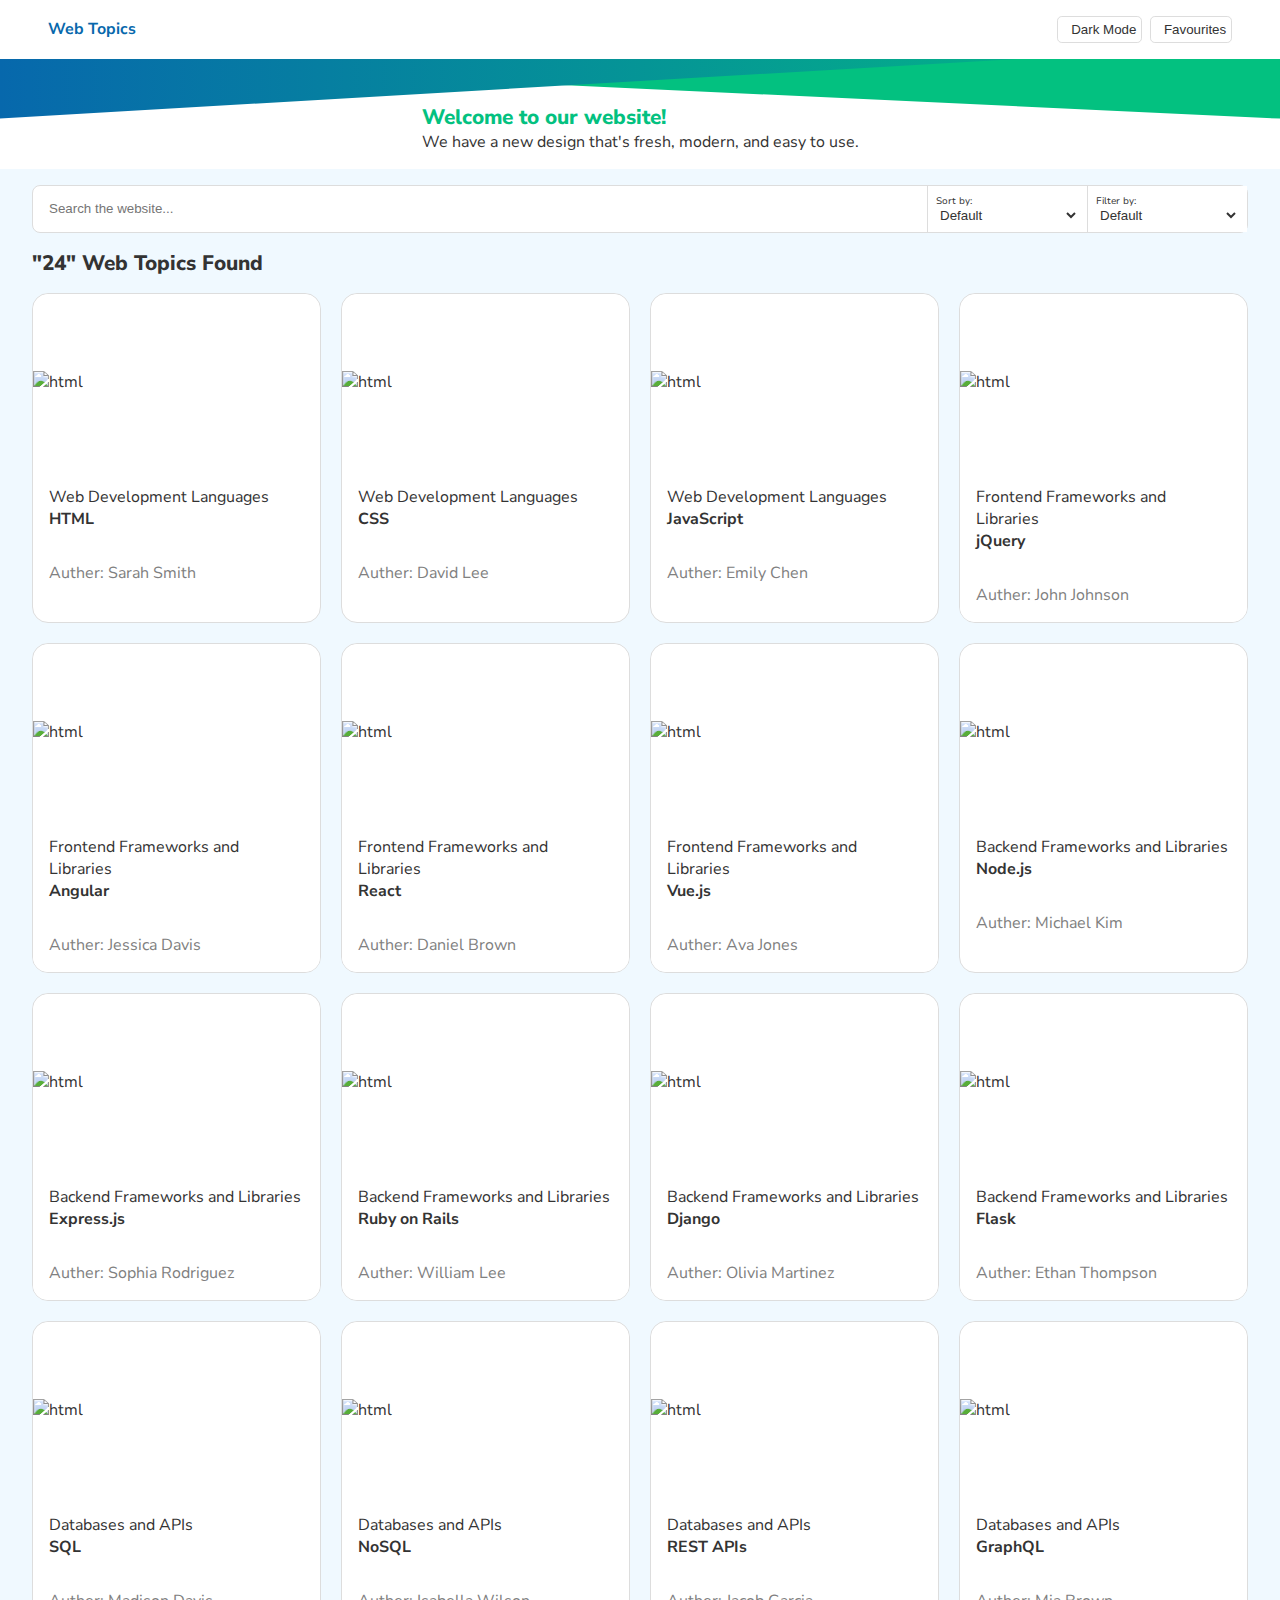
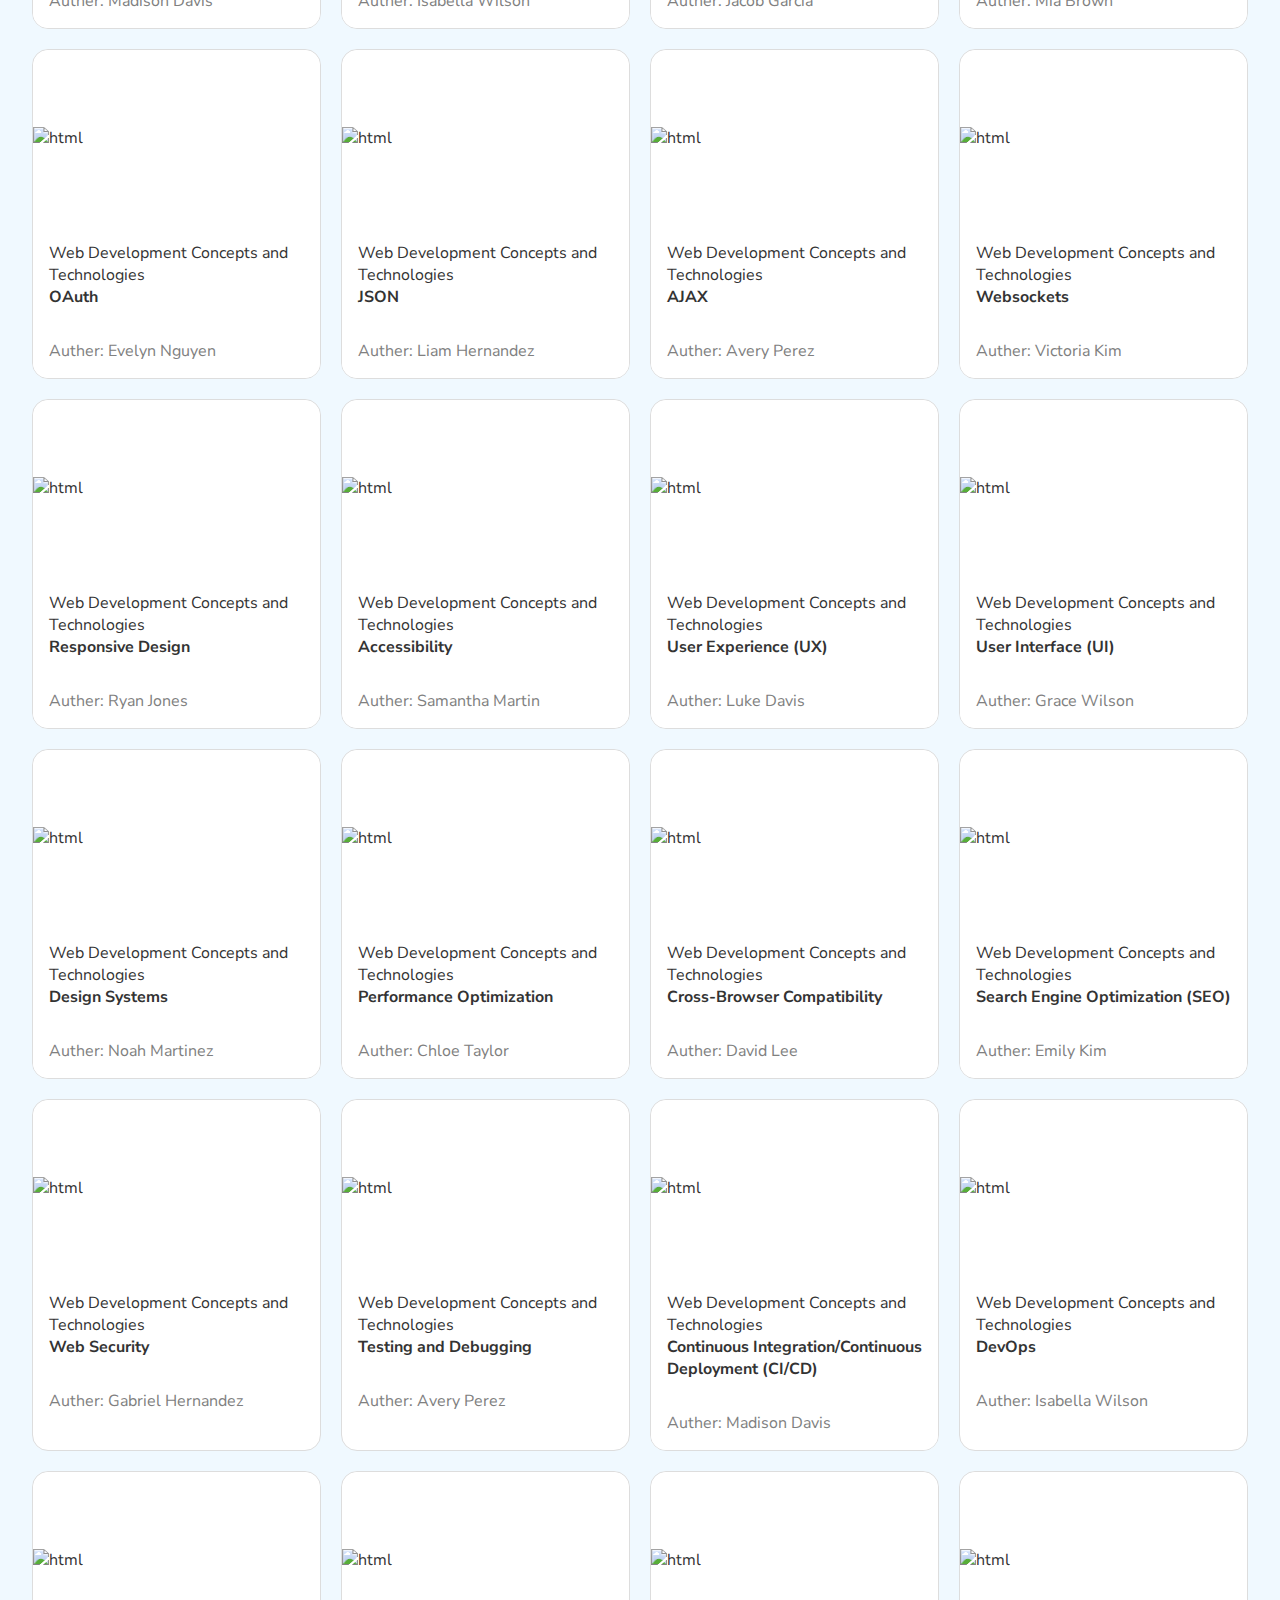
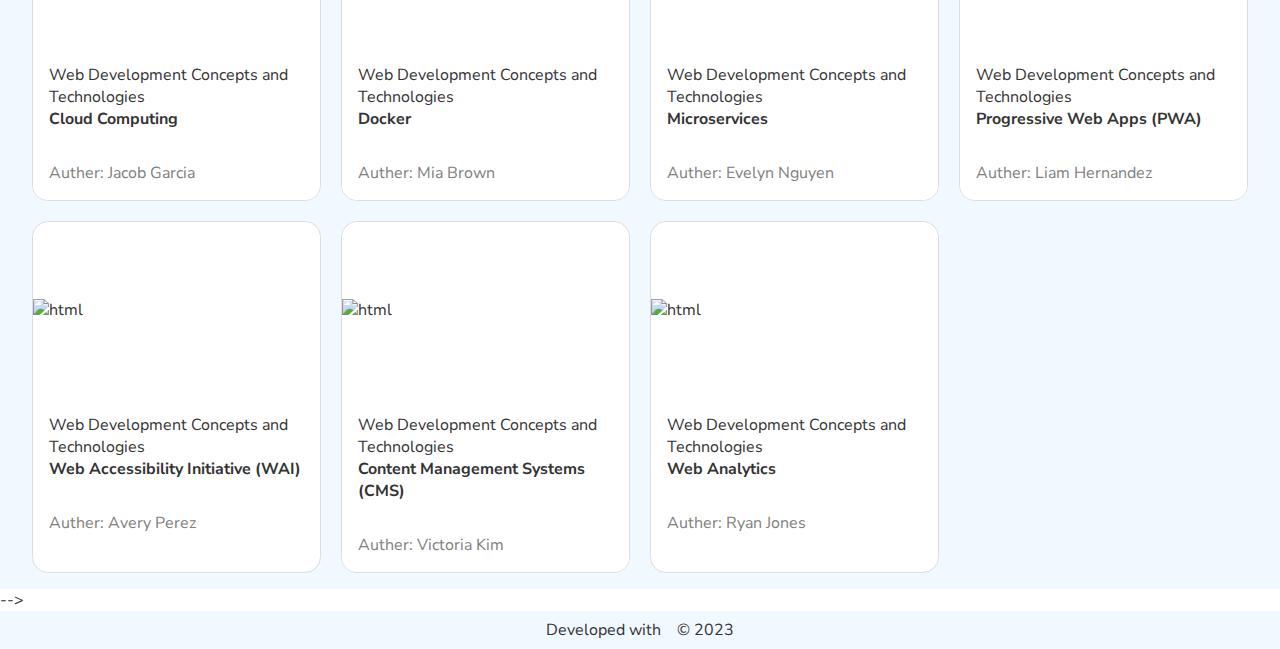
==== index.html @ 39d7372f "css changes" ====
<!DOCTYPE html>
<html lang="en">
  <head>
    <meta charset="UTF-8" />
    <meta name="viewport" content="width=device-width, initial-scale=1.0" />
    <link rel="preconnect" href="https://fonts.googleapis.com" />
    <link rel="preconnect" href="https://fonts.gstatic.com" crossorigin />
    <link
      href="https://fonts.googleapis.com/css2?family=Nunito+Sans:ital,opsz,wght@0,6..12,200..1000;1,6..12,200..1000&display=swap"
      rel="stylesheet"
    />
    <link rel="stylesheet" href="./styling//variables.css" />
    <link rel="stylesheet" href="./styling//fonts-h-p.css" />
    <link rel="stylesheet" href="./styling//general.css" />
    <link rel="stylesheet" href="./styling//header-nav.css" />
    <link rel="stylesheet" href="./styling/header-trianglesAndWelcome.css" />
    <link rel="stylesheet" href="/styling///homePage.css" />
    <link rel="stylesheet" href="./styling//footer.css" />
    <link rel="stylesheet" href="./styling//@media-screens.css" />
    <script src="https://unpkg.com/ionicons@5.5.2/dist/ionicons/ionicons.js"></script>
  </head>

  <body class="light-mode container">
    <div class="header-body-section">
      <header class="header">
        <div class="flex nav">
          <h3 class="nav-h3">Web Topics</h3>

          <div class="flex gab">
            <button class="mode-btn gab" id="colorThemeBtn">
              <ion-icon id="mode-icon-btn" name="moon"></ion-icon>
              <span id="mode_btn_text" class="btn">Dark Mode</span>
            </button>

            <button class="favourites-btn gab" id="favourites-click-btn">
              <ion-icon id="heart-icon-btn" name="heart"></ion-icon>
              <span class="btn">Favourites</span>
            </button>
          </div>
        </div>
        <!-- ---------------------------------------------- -->
        <div class="two-triangles-box">
          <div class="triangle2"></div>
          <div class="triangle1"></div>
        </div>

        <div class="welcome-box">
          <div>
            <h2>Welcome to our website!</h2>
            <p>We have a new design that's fresh, modern, and easy to use.</p>
          </div>
        </div>
        <!-- ---------------------------------------------------- -->
      </header>

       <main>
        <div class="flex search-sort-filter-box">
          <div class="flex gab search-box">
            <ion-icon name="search-outline"></ion-icon>
            <input
              class="search"
              name="search"
              type="text"
              placeholder="Search the website..."
            />
          </div>

          <div class="flex selectors-box">
            <div class="select">
              <label class="label" for="sort">Sort by:</label>
              <select name="sort" id="sort">
                <option value="default">Default</option>
                <option value="option2">Option 2</option>
                <option value="option3">Option 3</option>
                <option value="option4">Option 4</option>
              </select>
            </div>

            <div class="select">
              <label class="label" for="filter">Filter by:</label>
              <select name="filter" id="filter">
                <option value="default">Default</option>
                <option value="option2">Option 2</option>
                <option value="option3">Option 3</option>
                <option value="option4">Option 4</option>
              </select>
            </div>
          </div>
        </div>

        <h2 class="nums-topic-found-h2">"24" Web Topics Found</h2>
       
        <div class="topics-container">
          <div class="topic">
            <div class="topic-img">
              <img src="./assets/html.png" alt="html" />
            </div>
            <div class="information-for-topic">
              <p>Web Development Languages</p>
              <h3>HTML</h3>
              <ul>
                <li><ion-icon class="star-filled" name="star"></ion-icon></li>
                <li><ion-icon class="star-filled" name="star"></ion-icon></li>
                <li><ion-icon class="star-filled" name="star"></ion-icon></li>
                <li><ion-icon class="star-filled" name="star"></ion-icon></li>
                <li>
                  <ion-icon class="star-outline" name="star-outline"></ion-icon>
                </li>
              </ul>
              <p class="auther-p">Auther: Sarah Smith</p>
            </div>
          </div>
          <div class="topic">
            <div class="topic-img">
              <img src="./assets/css.webp" alt="html" />
            </div>
            <div class="information-for-topic">
              <p>Web Development Languages</p>
              <h3>CSS</h3>
              <ul>
                <li><ion-icon class="star-filled" name="star"></ion-icon></li>
                <li><ion-icon class="star-filled" name="star"></ion-icon></li>
                <li><ion-icon class="star-filled" name="star"></ion-icon></li>
                <li>
                  <ion-icon class="star-filled" name="star-half"></ion-icon>
                </li>
                <li>
                  <ion-icon class="star-outline" name="star-outline"></ion-icon>
                </li>
              </ul>
              <p class="auther-p">Auther: David Lee</p>
            </div>
          </div>
          <div class="topic">
            <div class="topic-img">
              <img src="./assets/javascript.jpg" alt="html" />
            </div>
            <div class="information-for-topic">
              <p>Web Development Languages</p>
              <h3>JavaScript</h3>
              <ul>
                <li><ion-icon class="star-filled" name="star"></ion-icon></li>
                <li><ion-icon class="star-filled" name="star"></ion-icon></li>
                <li><ion-icon class="star-filled" name="star"></ion-icon></li>
                <li><ion-icon class="star-filled" name="star"></ion-icon></li>
                <li>
                  <ion-icon class="star-outline" name="star-outline"></ion-icon>
                </li>
              </ul>
              <p class="auther-p">Auther: Emily Chen</p>
            </div>
          </div>
          <div class="topic">
            <div class="topic-img">
              <img src="./assets/jquery.png" alt="html" />
            </div>
            <div class="information-for-topic">
              <p>Frontend Frameworks and Libraries</p>
              <h3>jQuery</h3>
              <ul>
                <li><ion-icon class="star-filled" name="star"></ion-icon></li>
                <li><ion-icon class="star-filled" name="star"></ion-icon></li>
                <li><ion-icon class="star-filled" name="star"></ion-icon></li>
                <li><ion-icon class="star-filled" name="star"></ion-icon></li>
                <li>
                  <ion-icon class="star-outline" name="star-outline"></ion-icon>
                </li>
              </ul>
              <p class="auther-p">Auther: John Johnson</p>
            </div>
          </div>
          <div class="topic">
            <div class="topic-img">
              <img src="./assets/angular.png" alt="html" />
            </div>
            <div class="information-for-topic">
              <p>Frontend Frameworks and Libraries</p>
              <h3>Angular</h3>
              <ul>
                <li><ion-icon class="star-filled" name="star"></ion-icon></li>
                <li><ion-icon class="star-filled" name="star"></ion-icon></li>
                <li><ion-icon class="star-filled" name="star"></ion-icon></li>
                <li>
                  <ion-icon class="star-filled" name="star-half"></ion-icon>
                </li>
                <li>
                  <ion-icon class="star-outline" name="star-outline"></ion-icon>
                </li>
              </ul>
              <p class="auther-p">Auther: Jessica Davis</p>
            </div>
          </div>
          <div class="topic">
            <div class="topic-img">
              <img src="./assets/react.webp" alt="html" />
            </div>
            <div class="information-for-topic">
              <p>Frontend Frameworks and Libraries</p>
              <h3>React</h3>
              <ul>
                <li><ion-icon class="star-filled" name="star"></ion-icon></li>
                <li><ion-icon class="star-filled" name="star"></ion-icon></li>
                <li><ion-icon class="star-filled" name="star"></ion-icon></li>
                <li><ion-icon class="star-filled" name="star"></ion-icon></li>
                <li>
                  <ion-icon class="star-outline" name="star-outline"></ion-icon>
                </li>
              </ul>
              <p class="auther-p">Auther: Daniel Brown</p>
            </div>
          </div>
          <div class="topic">
            <div class="topic-img">
              <img src="./assets/vuejs.jpeg" alt="html" />
            </div>
            <div class="information-for-topic">
              <p>Frontend Frameworks and Libraries</p>
              <h3>Vue.js</h3>
              <ul>
                <li><ion-icon class="star-filled" name="star"></ion-icon></li>
                <li><ion-icon class="star-filled" name="star"></ion-icon></li>
                <li><ion-icon class="star-filled" name="star"></ion-icon></li>
                <li>
                  <ion-icon class="star-filled" name="star-half"></ion-icon>
                </li>
                <li>
                  <ion-icon class="star-outline" name="star-outline"></ion-icon>
                </li>
              </ul>
              <p class="auther-p">Auther: Ava Jones</p>
            </div>
          </div>
          <div class="topic">
            <div class="topic-img">
              <img src="./assets/nodejs.webp" alt="html" />
            </div>
            <div class="information-for-topic">
              <p>Backend Frameworks and Libraries</p>
              <h3>Node.js</h3>
              <ul>
                <li><ion-icon class="star-filled" name="star"></ion-icon></li>
                <li><ion-icon class="star-filled" name="star"></ion-icon></li>
                <li><ion-icon class="star-filled" name="star"></ion-icon></li>
                <li><ion-icon class="star-filled" name="star"></ion-icon></li>
                <li>
                  <ion-icon class="star-outline" name="star-outline"></ion-icon>
                </li>
              </ul>
              <p class="auther-p">Auther: Michael Kim</p>
            </div>
          </div>
          <div class="topic">
            <div class="topic-img">
              <img src="./assets/expressjs.webp" alt="html" />
            </div>
            <div class="information-for-topic">
              <p>Backend Frameworks and Libraries</p>
              <h3>Express.js</h3>
              <ul>
                <li><ion-icon class="star-filled" name="star"></ion-icon></li>
                <li><ion-icon class="star-filled" name="star"></ion-icon></li>
                <li><ion-icon class="star-filled" name="star"></ion-icon></li>
                <li><ion-icon class="star-filled" name="star"></ion-icon></li>
                <li>
                  <ion-icon class="star-outline" name="star-outline"></ion-icon>
                </li>
              </ul>
              <p class="auther-p">Auther: Sophia Rodriguez</p>
            </div>
          </div>
          <div class="topic">
            <div class="topic-img">
              <img src="./assets/ruby.jpeg" alt="html" />
            </div>
            <div class="information-for-topic">
              <p>Backend Frameworks and Libraries</p>
              <h3>Ruby on Rails</h3>
              <ul>
                <li><ion-icon class="star-filled" name="star"></ion-icon></li>
                <li><ion-icon class="star-filled" name="star"></ion-icon></li>
                <li><ion-icon class="star-filled" name="star"></ion-icon></li>
                <li><ion-icon name="star-outline"></ion-icon></li>
                <li>
                  <ion-icon class="star-outline" name="star-outline"></ion-icon>
                </li>
              </ul>
              <p class="auther-p">Auther: William Lee</p>
            </div>
          </div>
          <div class="topic">
            <div class="topic-img">
              <img src="./assets/django.jpeg" alt="html" />
            </div>
            <div class="information-for-topic">
              <p>Backend Frameworks and Libraries</p>
              <h3>Django</h3>
              <ul>
                <li><ion-icon class="star-filled" name="star"></ion-icon></li>
                <li><ion-icon class="star-filled" name="star"></ion-icon></li>
                <li><ion-icon class="star-filled" name="star"></ion-icon></li>
                <li><ion-icon class="star-filled" name="star"></ion-icon></li>
                <li>
                  <ion-icon class="star-outline" name="star-outline"></ion-icon>
                </li>
              </ul>
              <p class="auther-p">Auther: Olivia Martinez</p>
            </div>
          </div>
          <div class="topic">
            <div class="topic-img">
              <img src="./assets/flask.webp" alt="html" />
            </div>
            <div class="information-for-topic">
              <p>Backend Frameworks and Libraries</p>
              <h3>Flask</h3>
              <ul>
                <li><ion-icon class="star-filled" name="star"></ion-icon></li>
                <li><ion-icon class="star-filled" name="star"></ion-icon></li>
                <li><ion-icon class="star-filled" name="star"></ion-icon></li>
                <li>
                  <ion-icon class="star-outline" name="star-outline"></ion-icon>
                </li>
                <li>
                  <ion-icon class="star-outline" name="star-outline"></ion-icon>
                </li>
              </ul>
              <p class="auther-p">Auther: Ethan Thompson</p>
            </div>
          </div>
          <div class="topic">
            <div class="topic-img">
              <img src="./assets/sql.png" alt="html" />
            </div>
            <div class="information-for-topic">
              <p>Databases and APIs</p>
              <h3>SQL</h3>
              <ul>
                <li><ion-icon class="star-filled" name="star"></ion-icon></li>
                <li><ion-icon class="star-filled" name="star"></ion-icon></li>
                <li><ion-icon class="star-filled" name="star"></ion-icon></li>
                <li><ion-icon class="star-filled" name="star"></ion-icon></li>
                <li>
                  <ion-icon class="star-outline" name="star-outline"></ion-icon>
                </li>
              </ul>
              <p class="auther-p">Auther: Madison Davis</p>
            </div>
          </div>
          <div class="topic">
            <div class="topic-img">
              <img src="./assets/nosql.png" alt="html" />
            </div>
            <div class="information-for-topic">
              <p>Databases and APIs</p>
              <h3>NoSQL</h3>
              <ul>
                <li><ion-icon class="star-filled" name="star"></ion-icon></li>
                <li><ion-icon class="star-filled" name="star"></ion-icon></li>
                <li><ion-icon class="star-filled" name="star"></ion-icon></li>
                <li><ion-icon class="star-filled" name="star"></ion-icon></li>
                <li>
                  <ion-icon class="star-filled" name="star-half"></ion-icon>
                </li>
              </ul>
              <p class="auther-p">Auther: Isabella Wilson</p>
            </div>
          </div>
          <div class="topic">
            <div class="topic-img">
              <img src="./assets/restapi.jpeg" alt="html" />
            </div>
            <div class="information-for-topic">
              <p>Databases and APIs</p>
              <h3>REST APIs</h3>
              <ul>
                <li><ion-icon class="star-filled" name="star"></ion-icon></li>
                <li><ion-icon class="star-filled" name="star"></ion-icon></li>
                <li><ion-icon class="star-filled" name="star"></ion-icon></li>
                <li><ion-icon class="star-filled" name="star"></ion-icon></li>
                <li>
                  <ion-icon class="star-outline" name="star-outline"></ion-icon>
                </li>
              </ul>
              <p class="auther-p">Auther: Jacob Garcia</p>
            </div>
          </div>
          <div class="topic">
            <div class="topic-img">
              <img src="./assets/graphql.png" alt="html" />
            </div>
            <div class="information-for-topic">
              <p>Databases and APIs</p>
              <h3>GraphQL</h3>
              <ul>
                <li><ion-icon class="star-filled" name="star"></ion-icon></li>
                <li><ion-icon class="star-filled" name="star"></ion-icon></li>
                <li><ion-icon class="star-filled" name="star"></ion-icon></li>
                <li><ion-icon class="star-filled" name="star"></ion-icon></li>
                <li>
                  <ion-icon class="star-outline" name="star-outline"></ion-icon>
                </li>
              </ul>
              <p class="auther-p">Auther: Mia Brown</p>
            </div>
          </div>
          <div class="topic">
            <div class="topic-img">
              <img src="./assets/oauth.png" alt="html" />
            </div>
            <div class="information-for-topic">
              <p>Web Development Concepts and Technologies</p>
              <h3>OAuth</h3>
              <ul>
                <li><ion-icon class="star-filled" name="star"></ion-icon></li>
                <li><ion-icon class="star-filled" name="star"></ion-icon></li>
                <li><ion-icon class="star-filled" name="star"></ion-icon></li>
                <li>
                  <ion-icon class="star-filled" name="star-half"></ion-icon>
                </li>
                <li>
                  <ion-icon class="star-outline" name="star-outline"></ion-icon>
                </li>
              </ul>
              <p class="auther-p">Auther: Evelyn Nguyen</p>
            </div>
          </div>
          <div class="topic">
            <div class="topic-img">
              <img src="./assets/json.png" alt="html" />
            </div>
            <div class="information-for-topic">
              <p>Web Development Concepts and Technologies</p>
              <h3>JSON</h3>
              <ul>
                <li><ion-icon class="star-filled" name="star"></ion-icon></li>
                <li><ion-icon class="star-filled" name="star"></ion-icon></li>
                <li><ion-icon class="star-filled" name="star"></ion-icon></li>
                <li>
                  <ion-icon class="star-filled" name="star-half"></ion-icon>
                </li>
                <li>
                  <ion-icon class="star-outline" name="star-outline"></ion-icon>
                </li>
              </ul>
              <p class="auther-p">Auther: Liam Hernandez</p>
            </div>
          </div>
          <div class="topic">
            <div class="topic-img">
              <img src="./assets/ajax.gif" alt="html" />
            </div>
            <div class="information-for-topic">
              <p>Web Development Concepts and Technologies</p>
              <h3>AJAX</h3>
              <ul>
                <li><ion-icon class="star-filled" name="star"></ion-icon></li>
                <li><ion-icon class="star-filled" name="star"></ion-icon></li>
                <li><ion-icon class="star-filled" name="star"></ion-icon></li>
                <li>
                  <ion-icon class="star-outline" name="star-outline"></ion-icon>
                </li>
                <li>
                  <ion-icon class="star-outline" name="star-outline"></ion-icon>
                </li>
              </ul>
              <p class="auther-p">Auther: Avery Perez</p>
            </div>
          </div>
          <div class="topic">
            <div class="topic-img">
              <img src="./assets/websockets.png" alt="html" />
            </div>
            <div class="information-for-topic">
              <p>Web Development Concepts and Technologies</p>
              <h3>Websockets</h3>
              <ul>
                <li><ion-icon class="star-filled" name="star"></ion-icon></li>
                <li><ion-icon class="star-filled" name="star"></ion-icon></li>
                <li><ion-icon class="star-filled" name="star"></ion-icon></li>
                <li><ion-icon class="star-filled" name="star"></ion-icon></li>
                <li>
                  <ion-icon class="star-outline" name="star-outline"></ion-icon>
                </li>
              </ul>
              <p class="auther-p">Auther: Victoria Kim</p>
            </div>
          </div>
          <div class="topic">
            <div class="topic-img">
              <img src="./assets/responsive.gif" alt="html" />
            </div>
            <div class="information-for-topic">
              <p>Web Development Concepts and Technologies</p>
              <h3>Responsive Design</h3>
              <ul>
                <li><ion-icon class="star-filled" name="star"></ion-icon></li>
                <li><ion-icon class="star-filled" name="star"></ion-icon></li>
                <li><ion-icon class="star-filled" name="star"></ion-icon></li>
                <li><ion-icon class="star-filled" name="star"></ion-icon></li>
                <li>
                  <ion-icon class="star-outline" name="star-outline"></ion-icon>
                </li>
              </ul>
              <p class="auther-p">Auther: Ryan Jones</p>
            </div>
          </div>
          <div class="topic">
            <div class="topic-img">
              <img src="./assets/accessibility.png" alt="html" />
            </div>
            <div class="information-for-topic">
              <p>Web Development Concepts and Technologies</p>
              <h3>Accessibility</h3>
              <ul>
                <li><ion-icon class="star-filled" name="star"></ion-icon></li>
                <li><ion-icon class="star-filled" name="star"></ion-icon></li>
                <li><ion-icon class="star-filled" name="star"></ion-icon></li>
                <li><ion-icon class="star-filled" name="star"></ion-icon></li>
                <li>
                  <ion-icon class="star-outline" name="star-outline"></ion-icon>
                </li>
              </ul>
              <p class="auther-p">Auther: Samantha Martin</p>
            </div>
          </div>
          <div class="topic">
            <div class="topic-img">
              <img src="./assets/ux.jpeg" alt="html" />
            </div>
            <div class="information-for-topic">
              <p>Web Development Concepts and Technologies</p>
              <h3>User Experience (UX)</h3>
              <ul>
                <li><ion-icon class="star-filled" name="star"></ion-icon></li>
                <li><ion-icon class="star-filled" name="star"></ion-icon></li>
                <li><ion-icon class="star-filled" name="star"></ion-icon></li>
                <li><ion-icon class="star-filled" name="star"></ion-icon></li>
                <li>
                  <ion-icon class="star-outline" name="star-outline"></ion-icon>
                </li>
              </ul>
              <p class="auther-p">Auther: Luke Davis</p>
            </div>
          </div>
          <div class="topic">
            <div class="topic-img">
              <img src="./assets/ui.png" alt="html" />
            </div>
            <div class="information-for-topic">
              <p>Web Development Concepts and Technologies</p>
              <h3>User Interface (UI)</h3>
              <ul>
                <li><ion-icon class="star-filled" name="star"></ion-icon></li>
                <li><ion-icon class="star-filled" name="star"></ion-icon></li>
                <li><ion-icon class="star-filled" name="star"></ion-icon></li>
                <li>
                  <ion-icon class="star-outline" name="star-outline"></ion-icon>
                </li>
                <li>
                  <ion-icon class="star-outline" name="star-outline"></ion-icon>
                </li>
              </ul>
              <p class="auther-p">Auther: Grace Wilson</p>
            </div>
          </div>
          <div class="topic">
            <div class="topic-img">
              <img src="./assets/design-systems.jpeg" alt="html" />
            </div>
            <div class="information-for-topic">
              <p>Web Development Concepts and Technologies</p>
              <h3>Design Systems</h3>
              <ul>
                <li><ion-icon class="star-filled" name="star"></ion-icon></li>
                <li><ion-icon class="star-filled" name="star"></ion-icon></li>
                <li><ion-icon class="star-filled" name="star"></ion-icon></li>
                <li><ion-icon class="star-filled" name="star"></ion-icon></li>
                <li>
                  <ion-icon class="star-outline" name="star-outline"></ion-icon>
                </li>
              </ul>
              <p class="auther-p">Auther: Noah Martinez</p>
            </div>
          </div>
          <div class="topic">
            <div class="topic-img">
              <img src="./assets/performance.png" alt="html" />
            </div>
            <div class="information-for-topic">
              <p>Web Development Concepts and Technologies</p>
              <h3>Performance Optimization</h3>
              <ul>
                <li><ion-icon class="star-filled" name="star"></ion-icon></li>
                <li><ion-icon class="star-filled" name="star"></ion-icon></li>
                <li><ion-icon class="star-filled" name="star"></ion-icon></li>
                <li>
                  <ion-icon class="star-outline" name="star-outline"></ion-icon>
                </li>
                <li>
                  <ion-icon class="star-outline" name="star-outline"></ion-icon>
                </li>
              </ul>
              <p class="auther-p">Auther: Chloe Taylor</p>
            </div>
          </div>
          <div class="topic">
            <div class="topic-img">
              <img src="./assets/cross-browser.jpeg" alt="html" />
            </div>
            <div class="information-for-topic">
              <p>Web Development Concepts and Technologies</p>
              <h3>Cross-Browser Compatibility</h3>
              <ul>
                <li><ion-icon class="star-filled" name="star"></ion-icon></li>
                <li><ion-icon class="star-filled" name="star"></ion-icon></li>
                <li><ion-icon class="star-filled" name="star"></ion-icon></li>
                <li><ion-icon class="star-filled" name="star"></ion-icon></li>
                <li>
                  <ion-icon class="star-filled" name="star-half"></ion-icon>
                </li>
              </ul>
              <p class="auther-p">Auther: David Lee</p>
            </div>
          </div>
          <div class="topic">
            <div class="topic-img">
              <img src="./assets/seo.jpeg" alt="html" />
            </div>
            <div class="information-for-topic">
              <p>Web Development Concepts and Technologies</p>
              <h3>Search Engine Optimization (SEO)</h3>
              <ul>
                <li><ion-icon class="star-filled" name="star"></ion-icon></li>
                <li><ion-icon class="star-filled" name="star"></ion-icon></li>
                <li><ion-icon class="star-filled" name="star"></ion-icon></li>
                <li><ion-icon class="star-filled" name="star"></ion-icon></li>
                <li>
                  <ion-icon class="star-outline" name="star-outline"></ion-icon>
                </li>
              </ul>
              <p class="auther-p">Auther: Emily Kim</p>
            </div>
          </div>
          <div class="topic">
            <div class="topic-img">
              <img src="./assets/web-security.jpeg" alt="html" />
            </div>
            <div class="information-for-topic">
              <p>Web Development Concepts and Technologies</p>
              <h3>Web Security</h3>
              <ul>
                <li><ion-icon class="star-filled" name="star"></ion-icon></li>
                <li><ion-icon class="star-filled" name="star"></ion-icon></li>
                <li><ion-icon class="star-filled" name="star"></ion-icon></li>
                <li><ion-icon class="star-filled" name="star"></ion-icon></li>
                <li>
                  <ion-icon class="star-outline" name="star-outline"></ion-icon>
                </li>
              </ul>
              <p class="auther-p">Auther: Gabriel Hernandez</p>
            </div>
          </div>
          <div class="topic">
            <div class="topic-img">
              <img src="./assets/testing.jpeg" alt="html" />
            </div>
            <div class="information-for-topic">
              <p>Web Development Concepts and Technologies</p>
              <h3>Testing and Debugging</h3>
              <ul>
                <li><ion-icon class="star-filled" name="star"></ion-icon></li>
                <li><ion-icon class="star-filled" name="star"></ion-icon></li>
                <li><ion-icon class="star-filled" name="star"></ion-icon></li>
                <li><ion-icon class="star-filled" name="star"></ion-icon></li>
                <li>
                  <ion-icon class="star-filled" name="star-half"></ion-icon>
                </li>
              </ul>
              <p class="auther-p">Auther: Avery Perez</p>
            </div>
          </div>
          <div class="topic">
            <div class="topic-img">
              <img src="./assets/ci-cd.jpeg" alt="html" />
            </div>
            <div class="information-for-topic">
              <p>Web Development Concepts and Technologies</p>
              <h3>Continuous Integration/Continuous Deployment (CI/CD)</h3>
              <ul>
                <li><ion-icon class="star-filled" name="star"></ion-icon></li>
                <li><ion-icon class="star-filled" name="star"></ion-icon></li>
                <li><ion-icon class="star-filled" name="star"></ion-icon></li>
                <li><ion-icon class="star-filled" name="star"></ion-icon></li>
                <li>
                  <ion-icon class="star-outline" name="star-outline"></ion-icon>
                </li>
              </ul>
              <p class="auther-p">Auther: Madison Davis</p>
            </div>
          </div>
          <div class="topic">
            <div class="topic-img">
              <img src="./assets/devops.png" alt="html" />
            </div>
            <div class="information-for-topic">
              <p>Web Development Concepts and Technologies</p>
              <h3>DevOps</h3>
              <ul>
                <li><ion-icon class="star-filled" name="star"></ion-icon></li>
                <li><ion-icon class="star-filled" name="star"></ion-icon></li>
                <li><ion-icon class="star-filled" name="star"></ion-icon></li>
                <li><ion-icon class="star-filled" name="star"></ion-icon></li>
                <li>
                  <ion-icon class="star-outline" name="star-outline"></ion-icon>
                </li>
              </ul>
              <p class="auther-p">Auther: Isabella Wilson</p>
            </div>
          </div>
          <div class="topic">
            <div class="topic-img">
              <img src="./assets/cloud.jpeg" alt="html" />
            </div>
            <div class="information-for-topic">
              <p>Web Development Concepts and Technologies</p>
              <h3>Cloud Computing</h3>
              <ul>
                <li><ion-icon class="star-filled" name="star"></ion-icon></li>
                <li><ion-icon class="star-filled" name="star"></ion-icon></li>
                <li><ion-icon class="star-filled" name="star"></ion-icon></li>
                <li><ion-icon class="star-filled" name="star"></ion-icon></li>
                <li>
                  <ion-icon class="star-outline" name="star-outline"></ion-icon>
                </li>
              </ul>
              <p class="auther-p">Auther: Jacob Garcia</p>
            </div>
          </div>
          <div class="topic">
            <div class="topic-img">
              <img src="./assets/docker.png" alt="html" />
            </div>
            <div class="information-for-topic">
              <p>Web Development Concepts and Technologies</p>

              <h3>Docker</h3>
              <ul>
                <li><ion-icon class="star-filled" name="star"></ion-icon></li>
                <li><ion-icon class="star-filled" name="star"></ion-icon></li>
                <li><ion-icon class="star-filled" name="star"></ion-icon></li>
                <li><ion-icon class="star-filled" name="star"></ion-icon></li>
                <li>
                  <ion-icon class="star-outline" name="star-outline"></ion-icon>
                </li>
              </ul>
              <p class="auther-p">Auther: Mia Brown</p>
            </div>
          </div>
          <div class="topic">
            <div class="topic-img">
              <img src="./assets/microservices.png" alt="html" />
            </div>
            <div class="information-for-topic">
              <p>Web Development Concepts and Technologies</p>
              <h3>Microservices</h3>
              <ul>
                <li><ion-icon class="star-filled" name="star"></ion-icon></li>
                <li><ion-icon class="star-filled" name="star"></ion-icon></li>
                <li><ion-icon class="star-filled" name="star"></ion-icon></li>
                <li><ion-icon class="star-filled" name="star"></ion-icon></li>
                <li>
                  <ion-icon class="star-outline" name="star-outline"></ion-icon>
                </li>
              </ul>
              <p class="auther-p">Auther: Evelyn Nguyen</p>
            </div>
          </div>
          <div class="topic">
            <div class="topic-img">
              <img src="./assets/pwa.png" alt="html" />
            </div>
            <div class="information-for-topic">
              <p>Web Development Concepts and Technologies</p>
              <h3>Progressive Web Apps (PWA)</h3>
              <ul>
                <li><ion-icon class="star-filled" name="star"></ion-icon></li>
                <li><ion-icon class="star-filled" name="star"></ion-icon></li>
                <li><ion-icon class="star-filled" name="star"></ion-icon></li>
                <li>
                  <ion-icon class="star-outline" name="star-outline"></ion-icon>
                </li>
                <li>
                  <ion-icon class="star-outline" name="star-outline"></ion-icon>
                </li>
              </ul>
              <p class="auther-p">Auther: Liam Hernandez</p>
            </div>
          </div>
          <div class="topic">
            <div class="topic-img">
              <img src="./assets/wai.jpeg" alt="html" />
            </div>
            <div class="information-for-topic">
              <p>Web Development Concepts and Technologies</p>
              <h3>Web Accessibility Initiative (WAI)</h3>
              <ul>
                <li><ion-icon class="star-filled" name="star"></ion-icon></li>
                <li><ion-icon class="star-filled" name="star"></ion-icon></li>
                <li><ion-icon class="star-filled" name="star"></ion-icon></li>
                <li><ion-icon class="star-filled" name="star"></ion-icon></li>
                <li>
                  <ion-icon class="star-outline" name="star-outline"></ion-icon>
                </li>
              </ul>
              <p class="auther-p">Auther: Avery Perez</p>
            </div>
          </div>
          <div class="topic">
            <div class="topic-img">
              <img src="./assets/cms.png" alt="html" />
            </div>
            <div class="information-for-topic">
              <p>Web Development Concepts and Technologies</p>
              <h3>Content Management Systems (CMS)</h3>
              <ul>
                <li><ion-icon class="star-filled" name="star"></ion-icon></li>
                <li><ion-icon class="star-filled" name="star"></ion-icon></li>
                <li><ion-icon class="star-filled" name="star"></ion-icon></li>
                <li><ion-icon class="star-filled" name="star"></ion-icon></li>
                <li>
                  <ion-icon class="star-outline" name="star-outline"></ion-icon>
                </li>
              </ul>
              <p class="auther-p">Auther: Victoria Kim</p>
            </div>
          </div>
          <div class="topic">
            <div class="topic-img">
              <img src="./assets/analytics.png" alt="html" />
            </div>
            <div class="information-for-topic">
              <p>Web Development Concepts and Technologies</p>
              <h3>Web Analytics</h3>
              <ul>
                <li><ion-icon class="star-filled" name="star"></ion-icon></li>
                <li><ion-icon class="star-filled" name="star"></ion-icon></li>
                <li><ion-icon class="star-filled" name="star"></ion-icon></li>
                <li><ion-icon class="star-filled" name="star"></ion-icon></li>
                <li>
                  <ion-icon class="star-outline" name="star-outline"></ion-icon>
                </li>
              </ul>
              <p class="auther-p">Auther: Ryan Jones</p>
            </div>
          </div>
        </div>
      </main> -->

      <div class="favourites">
        <p class="favourites-p">My Favourite Topics</p>
        <div class="favourites-div">
          <div class="topic">
            <div class="topic-img favourites-topic-img">
              <img src="./assets/react.webp" alt="html" />
            </div>
            <div class="information-for-topic">
              <h3>React</h3>
              <ul>
                <li><ion-icon class="star-filled" name="star"></ion-icon></li>
                <li><ion-icon class="star-filled" name="star"></ion-icon></li>
                <li><ion-icon class="star-filled" name="star"></ion-icon></li>
                <li><ion-icon class="star-filled" name="star"></ion-icon></li>
                <li>
                  <ion-icon class="star-outline" name="star-outline"></ion-icon>
                </li>
              </ul>
            </div>
          </div>
          <div class="topic">
            <div class="topic-img favourites-topic-img">
              <img src="./assets/cloud.jpeg" alt="html" />
            </div>
            <div class="information-for-topic">
              <h3>Cloud Computing</h3>
              <ul>
                <li><ion-icon class="star-filled" name="star"></ion-icon></li>
                <li><ion-icon class="star-filled" name="star"></ion-icon></li>
                <li><ion-icon class="star-filled" name="star"></ion-icon></li>
                <li><ion-icon class="star-filled" name="star"></ion-icon></li>
                <li>
                  <ion-icon class="star-outline" name="star-outline"></ion-icon>
                </li>
              </ul>
            </div>
          </div>
        </div>
      </div>
    </div>
    <div class="footer-section">
      <footer>
        <div class="footer-div gab">
          <p>Developed with</p>
          <ion-icon class="heart-icon" name="heart"></ion-icon>
          <p>&copy; 2023</p>
        </div>
      </footer>
    </div>
    </body>
    <script src="index.js"></script>
  </body>
</html>
---- styling/variables.css ----
:root {
    /* Default (light mode) colors */
    --brand-primary: #0768ac;
    --brand-secondary: #03c180;
    --bg_default: #ffffff;
    --bg_body: #f0f9ff;
    --lines-color: #dddddd;
    --body-text: #333333;
    --heart-color: #dc143c;
  }
  
  body.light-mode {
    /* Light mode colors */
    --brand-primary: #0768ac;
    --brand-secondary: #03c180;
    --bg_default: #ffffff;
    --bg_body: #f0f9ff;
    --lines-color: #dddddd;
    --body-text: #333333;
    --heart-color: #dc143c;
  }
  
  body.dark-mode {
    /* Dark mode colors */
    --brand-primary: #0768ac;
    --brand-secondary: #03c180;
    --bg_default: #1a1a1a;
    --bg_body: #282828;
    --lines-color: #000000;
    --body-text: #ededed;
    --heart-color: #dc143c;
  }
---- styling/fonts-h-p.css ----
h2 {
  font-weight: 800;
  font-size: 1.3rem;
  color: var(--brand-secondary);
}

h3 {
  font-weight: 700;
  font-size: 1rem;
  color: var(--body-text);
}

p {
  font-weight: 400;
  font-size: 1rem;
}
---- styling/general.css ----
* {
  margin: 0;
  padding: 0;
  box-sizing: border-box;
  background-color: var(--bg_default);
}

body {
  min-height: calc(100vh-168.8px-53.6px);
  display: flex;
  flex-direction: column;
  font-family: "Nunito Sans";
  background-color: var(--bg_body);
  color: var(--body-text);
}

.container{
  display: flex;
  flex-direction: column;
  justify-content: space-between;
}

.flex {
  display: flex;
  justify-content: space-between;
  align-items: center;
}

.btn {
  border: none;
  background: none;
  cursor: pointer;
}

.gab {
  gap: 0.5rem;
}
---- styling/header-nav.css ----
.nav {
  padding: 16px 48px;
}

.mode-btn,
.favourites-btn {
  border: 1px solid var(--lines-color);
  border-radius: 0.3rem;
  display: flex;
  justify-content: center;
  align-items: center;
  padding: 4.8px;
  color: var(--body-text);
  cursor: pointer;
}

.btn {
  border: none;
  background: none;
  cursor: pointer;
}

.header {
  display: flex;
  flex-direction: column;
  justify-content: center;
}

#heart-icon-btn {
  color: var(--body-text);
}

#heart-icon-btn.clicked {
  color: #dc143c; 
}

#mode-icon-btn {
  color: var(--body-text);
}

#mode-icon-btn.clicked {
  color: #c2d055; 
}
---- styling/header-trianglesAndWelcome.css ----
.two-triangles-box {
  position: relative;
  max-height: 120px;
}

.triangle1,
.triangle2 {
  width: 100%;
  min-height: 60px;
}

.triangle1 {
  clip-path: polygon(0 0, 0 100%, 80% 0);
  background: rgb(7, 104, 172);
  background: linear-gradient(
    90deg,
    var(--brand-primary) 0%,
    var(--brand-secondary) 100%
  );
}

.triangle2 {
  position: absolute;
  background-color: var(--brand-secondary);
  clip-path: polygon(0 0, 100% 100%, 100% 0);
}

.welcome-box {
  display: flex;
  flex-direction: column;
  align-items: center;
  text-align: center;
  transform: translateY(-1rem);
  background-color: transparent;
}

.welcome-box * {
  background-color: transparent;
}

.welcome-box h2 {
  text-align: left;
}
---- styling/homePage.css ----
main {
  background-color: var(--bg_body);
  padding: 16px 32px;
}

main {
  display: flex;
  flex-direction: column;
  gap: 1rem;
}

.topics-container {
  background-color: var(--bg_body);
  display: grid;
  grid-template-columns: repeat(auto-fill, minmax(250px, 1fr));
  grid-gap: 1.25rem;
}

.topic {
  box-sizing: border-box;
  float: left;
  text-align: left;
  border-radius: 1rem;
  cursor: pointer;
  border: 1px solid var(--lines-color);
  background-color: var(--bg_default);
  overflow: hidden;
  box-shadow: 0 14px 28px var(--lines-color) (0, 0, 0, 0.08),
    0 10px 10px var(--lines-color) (0, 0, 0, 0.05);
}

.topic-img {
  width: 100%;
  height: 176px;
  overflow: hidden;
  display: flex;
  align-items: center;
  justify-content: center;
  border-top-left-radius: 1rem;
  border-top-right-radius: 1rem;
}

.information-for-topic {
  padding: 16px;
}

.topic-img img {
  width: 100%;
  /* height: 100%; */
  height: auto;
  object-fit: cover;
}

.select {
  display: flex;
  flex-direction: column;
  justify-content: flex-start;
  border-left: 1px solid var(--lines-color);
  align-items: flex-start;
  min-width: 10rem;
  padding: 8px;
}

#sort,
#filter {
  width: 100%;
  color: var(--body-text);
}

select {
  border: none;
  background: none;
}

.search-box {
  padding: 8px;
}

.search {
  border: none;
  background: none;
  outline: none;
}

.search-sort-filter-box {
  border: 1px solid var(--lines-color);
  border-radius: 0.5rem;
  background-color: var(--bg_default);
}

ul {
  list-style: none;
  display: flex;
  padding-top: 0;
  justify-content: flex-start;
  align-items: center;
}

li {
  padding-top: 32px;
}

.star-filled,
.star-outline {
  color: #ff9f43;
}

.label {
  font-size: 0.6rem;
}

.nav-h3 {
  color: var(--brand-primary);
}

.nums-topic-found-h2 {
  color: var(--body-text);
  background-color: var(--bg_body);
}

.auther-p {
  color: gray;
}

.details {
  height: 40vh;
  width: 100%;
  display: flex;
  justify-content: center;
  align-items: center; /* Center horizontally and vertically */
  background-color: #282828;
}
h4 {
  color: var(--brand-secondary);
}

.details-h3,
.details-p {
  color: white;
}
.details-div {
  background-color: #282828 !important;
}
.favourites {
  /* max-height: 200px; */
  min-height: 200px;
  width: 100%;
  display: none;
  position: sticky;
  bottom: 0;
}
.favourites.show {
  display: block;
  flex-direction: column;
  justify-content: center;
  padding: 16px;
}


.favourites-p {
  color: var(--body-text);
  font-weight: 700;
}

.favourites-div {
  display: grid;
  grid-template-columns: repeat(auto-fill, minmax(150px, 1fr));
  padding-top: 16px;
  background-color: var(--bg_default);
  grid-gap: 1.25rem;
}

/* .favourites-div {
  width: 100%;
  display: flex;
  align-items: center;
  padding-top: 16px;
  background-color: var(--bg_default);
  gap: 2rem;
} */

.favourites-topic-img {
  width: 100%;
  height: 80px;
  overflow: hidden;
  display: flex;
  align-items: center;
  justify-content: center;
  border-top-left-radius: 1rem;
  border-top-right-radius: 1rem;
}

.favourites-div ul li {
  padding-top: 0;
}
---- styling/footer.css ----
footer {
  background-color: var(--bg_body);
  padding: 8px 32px;
}

.footer-div {
  background-color: var(--bg_body);
  justify-content: center;
  align-items: center;
  display: flex;
}

.footer-div p {
  background-color: var(--bg_body);
}

.heart-icon {
  background-color: var(--bg_body);
  color: var(--heart-color);
}
---- styling/@media-screens.css ----
@media screen and (max-width: 600px) {
  .search-sort-filter-box {
    flex-direction: column;
  }

  .select:first-child {
    border-left: none;
  }

  .search-box {
    margin: 0.5rem;
    align-self: flex-start;
  }

  .selectors-box {
    border-top: 1px solid var(--lines-color);
    width: 100%;
  }

  .select {
    width: 100%;
  }

  .welcome-box {
    transform: translateY(-0.8rem);
  }
}

@media screen and (max-width: 450px) {
  .nav {
    padding: 16px;
  }

  .mode-btn span,
  .favourites-btn span {
    display: none;
  }

  .two-triangles-box {
    position: relative;
    max-height: 100px;
  }

  .triangle1,
  .triangle2 {
    min-height: 40px;
  }

  .triangle1 {
    top: -2.5rem;
  }

  .welcome-box {
    transform: translateY(-1.8rem);
  }

  h2 {
    font-size: 1.1rem;
  }

  p {
    font-size: 0.8rem;
  }

  h3 {
    font-size: 0.8rem;
  }

  .select {
    min-width: auto;
  }
}

@media screen and (max-width: 800px) {
  .details-div,
  .sub-topics-div {
    max-width: 435px;
  }
}
@media screen and (max-width: 700px) {
  .details-div,
  .sub-topics-div {
    max-width: 335px;
  }
}
@media screen and (max-width: 620px) {
  .details-div,
  .sub-topics-div {
    max-width: auto;
  }

  .sub-topics-container {
    flex-direction: column;
  }

  .topic {
    position: static;
  }
}

@media screen and (max-width: 580px) {
  .welcome-box {
    transform: translateY(-0.4rem);
  }

  h2 {
    font-size: 1.1rem;
  }

  p {
    font-size: 0.8rem;
  }
}

@media screen and (max-width: 434px) {
  .welcome-box {
    transform: translateY(-0.09rem);
  }

  h2 {
    font-size: 1.1rem;
  }

  p {
    font-size: 0.8rem;
  }
}

@media screen and (max-width: 370px) {
  .welcome-box {
    transform: translateY(-0.09rem);
  }

  h2 {
    font-size: 1.1rem;
  }

  p {
    font-size: 0.8rem;
  }
}

@media screen and (max-width: 354px) {
  .welcome-box {
    transform: translateY(-0.05rem);
  }

  h2 {
    font-size: 0.9rem;
  }

  p {
    font-size: 0.7rem;
  }
}
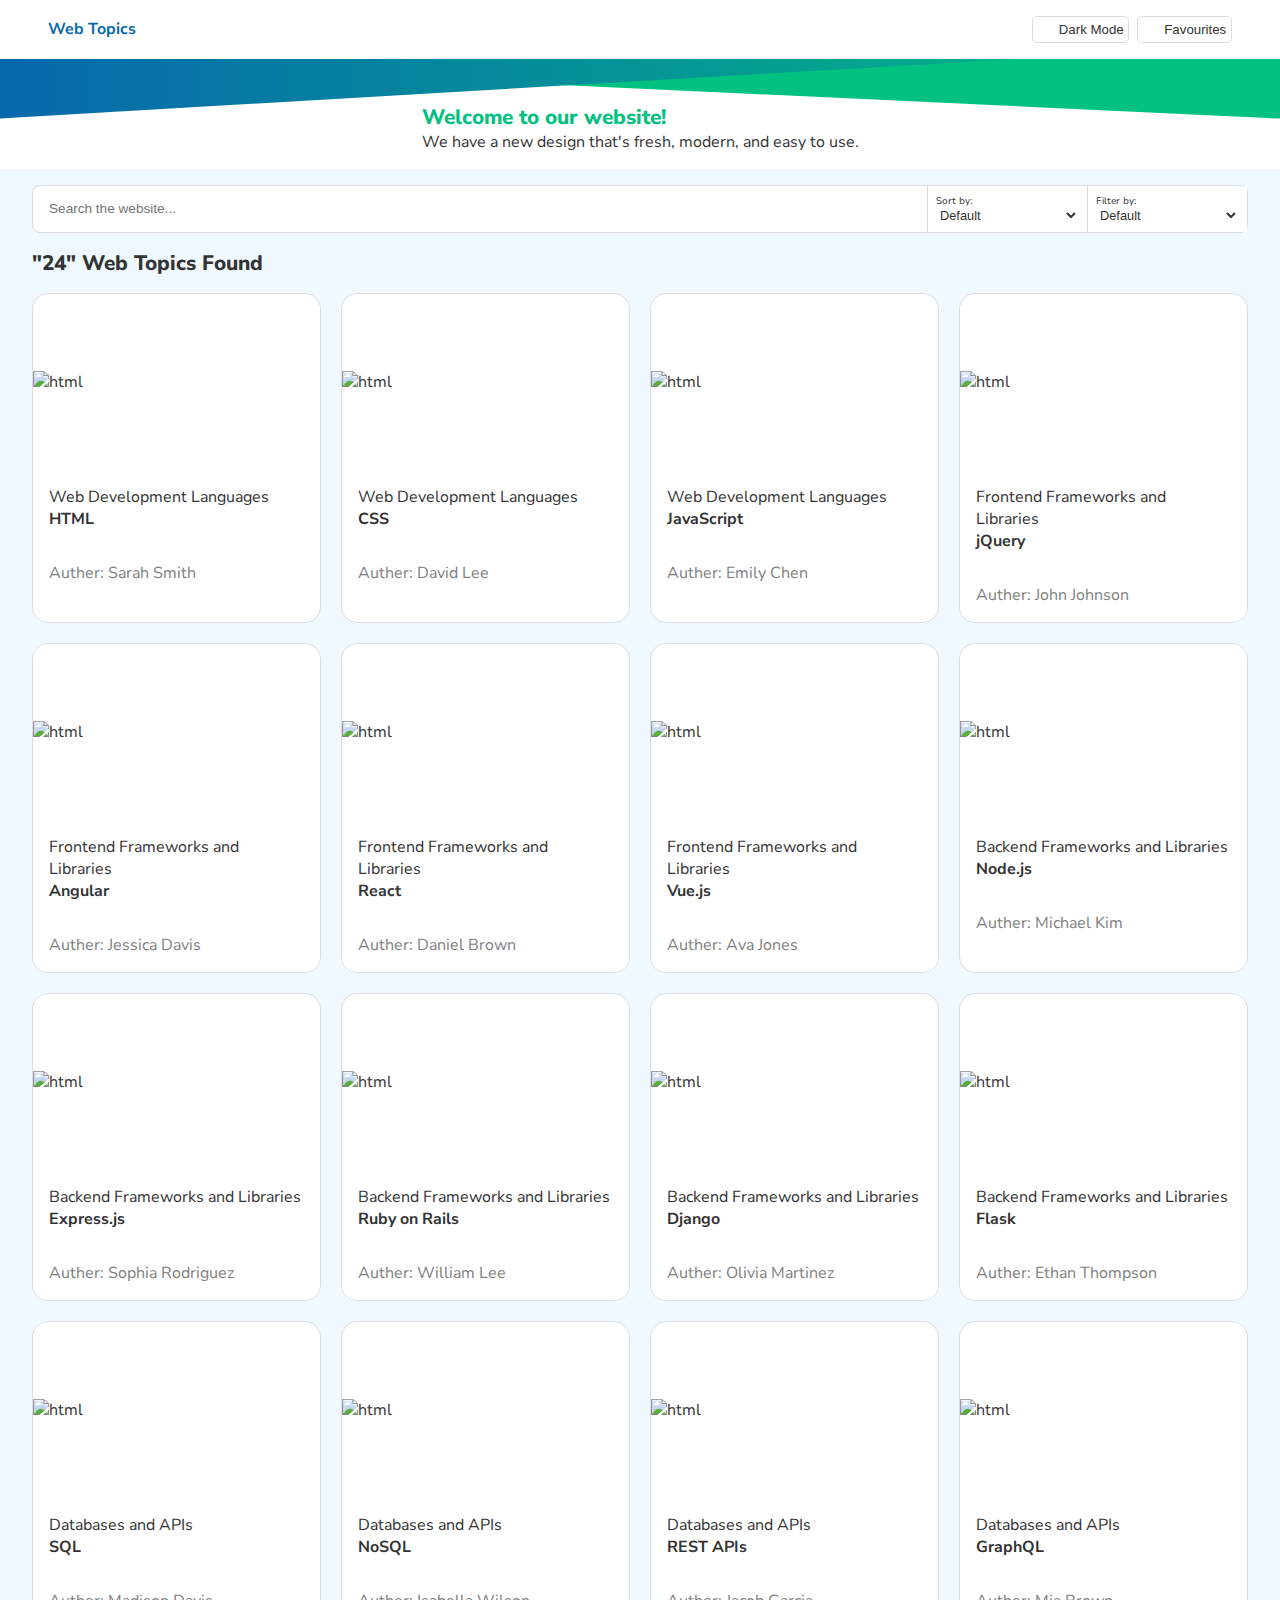
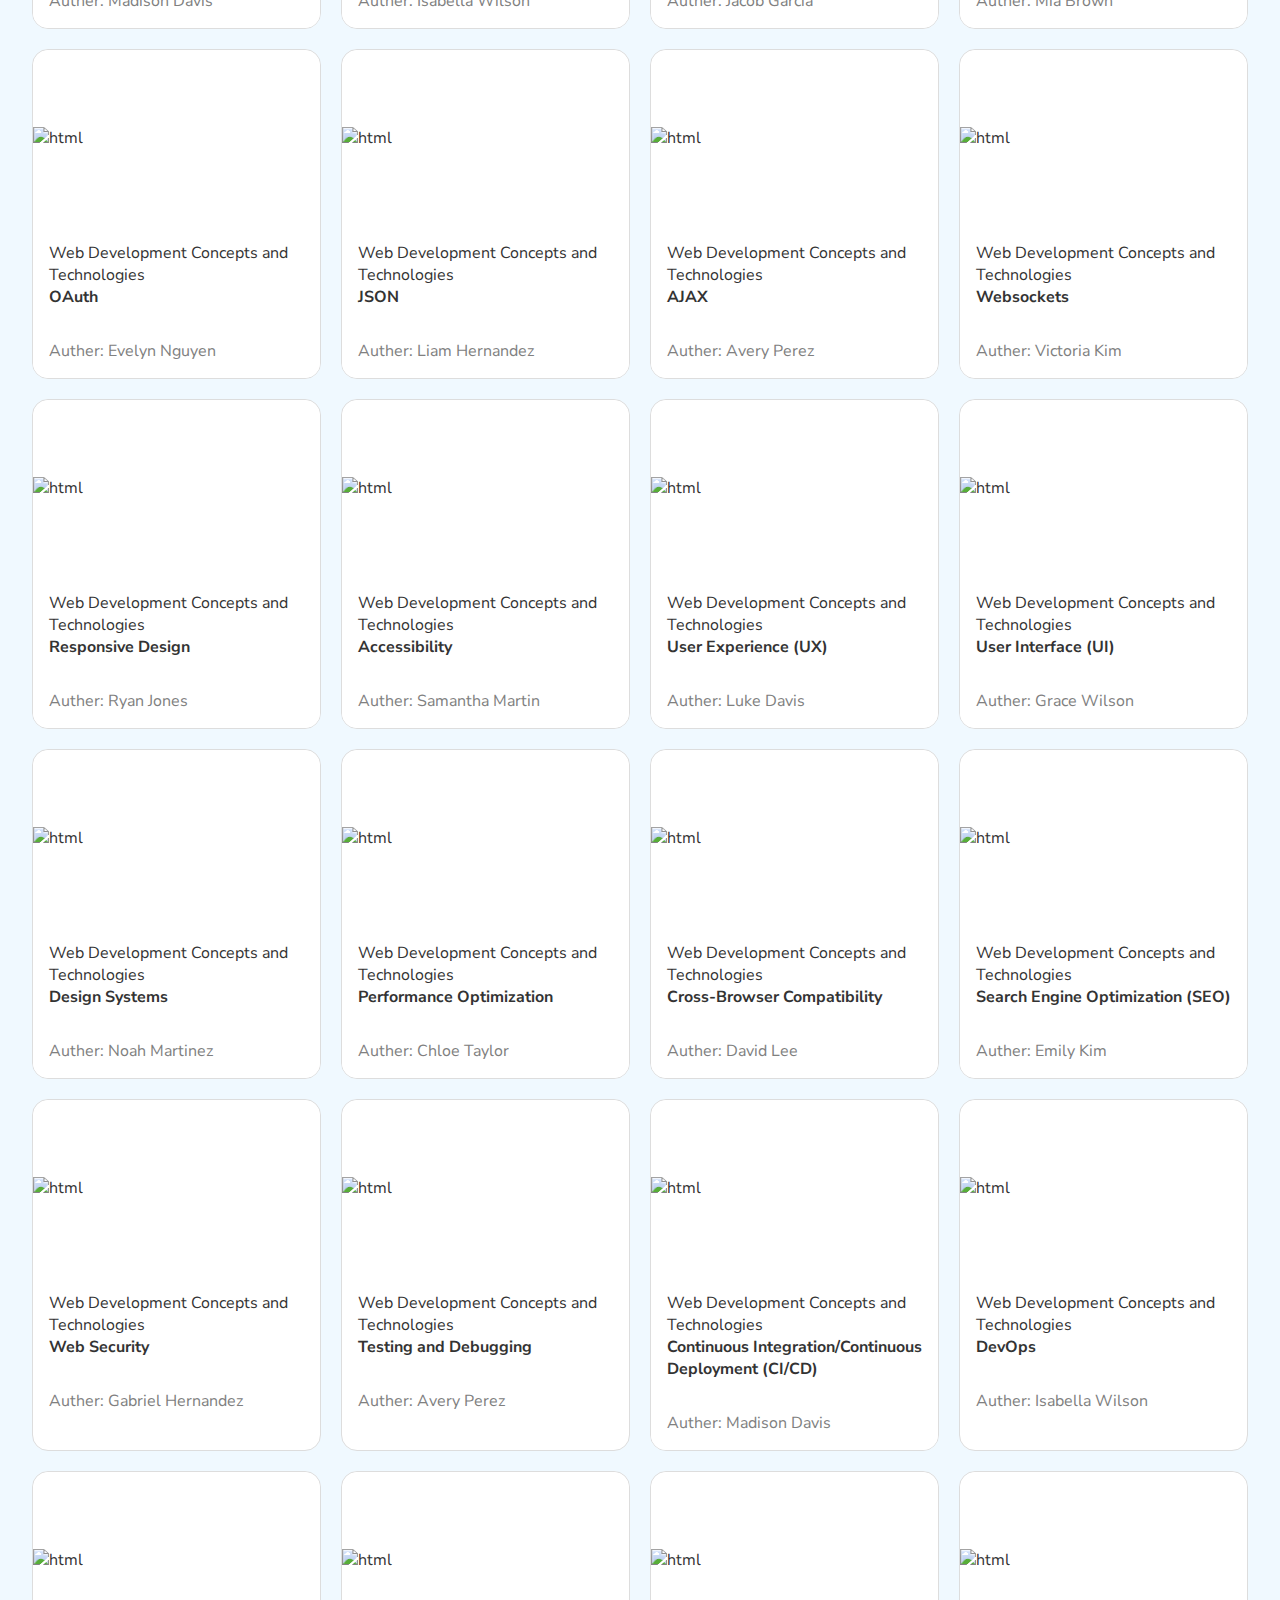
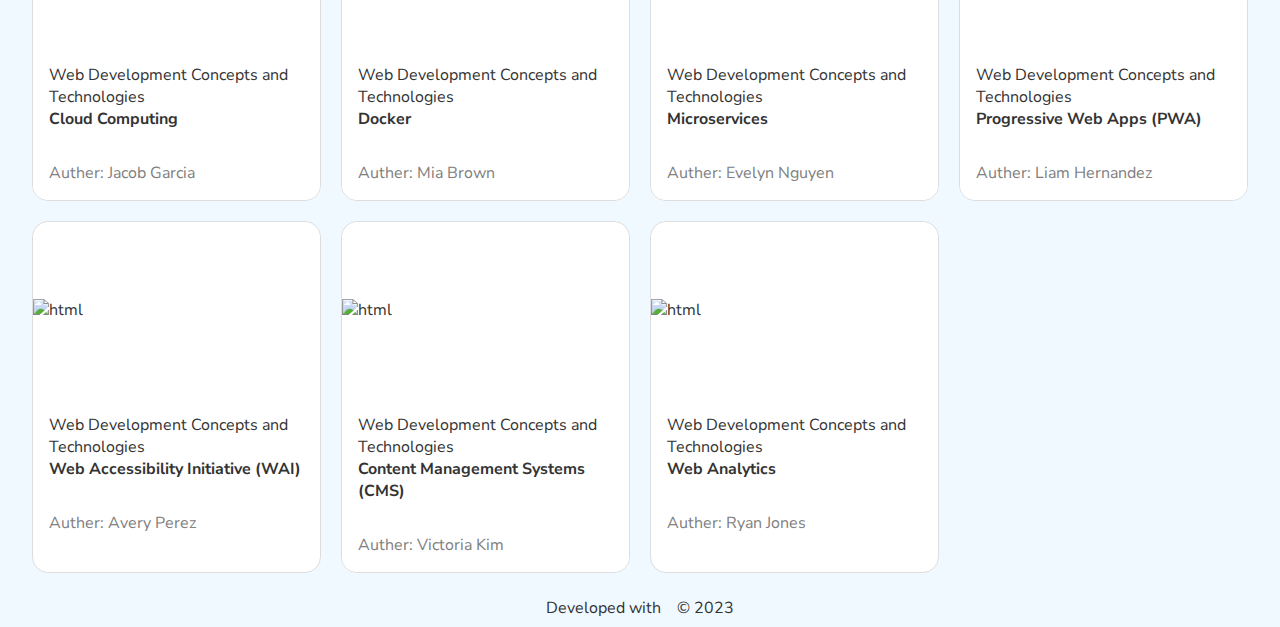
==== commit 97678228: "fix the font-size for buttons and select option" ====
--- a/index.html
+++ b/index.html
@@ -53,7 +53,7 @@
         <!-- ---------------------------------------------------- -->
       </header>
 
-       <main>
+      <main>
         <div class="flex search-sort-filter-box">
           <div class="flex gab search-box">
             <ion-icon name="search-outline"></ion-icon>
@@ -89,7 +89,7 @@
         </div>
 
         <h2 class="nums-topic-found-h2">"24" Web Topics Found</h2>
-       
+
         <div class="topics-container">
           <div class="topic">
             <div class="topic-img">
@@ -854,7 +854,7 @@
             </div>
           </div>
         </div>
-      </main> -->
+      </main>
 
       <div class="favourites">
         <p class="favourites-p">My Favourite Topics</p>
@@ -905,7 +905,6 @@
         </div>
       </footer>
     </div>
-    </body>
     <script src="index.js"></script>
   </body>
 </html>
--- a/styling/variables.css
+++ b/styling/variables.css
@@ -1,33 +1,32 @@
 :root {
-    /* Default (light mode) colors */
-    --brand-primary: #0768ac;
-    --brand-secondary: #03c180;
-    --bg_default: #ffffff;
-    --bg_body: #f0f9ff;
-    --lines-color: #dddddd;
-    --body-text: #333333;
-    --heart-color: #dc143c;
-  }
-  
-  body.light-mode {
-    /* Light mode colors */
-    --brand-primary: #0768ac;
-    --brand-secondary: #03c180;
-    --bg_default: #ffffff;
-    --bg_body: #f0f9ff;
-    --lines-color: #dddddd;
-    --body-text: #333333;
-    --heart-color: #dc143c;
-  }
-  
-  body.dark-mode {
-    /* Dark mode colors */
-    --brand-primary: #0768ac;
-    --brand-secondary: #03c180;
-    --bg_default: #1a1a1a;
-    --bg_body: #282828;
-    --lines-color: #000000;
-    --body-text: #ededed;
-    --heart-color: #dc143c;
-  }
-  +  /* Default (light mode) colors */
+  --brand-primary: #0768ac;
+  --brand-secondary: #03c180;
+  --bg_default: #ffffff;
+  --bg_body: #f0f9ff;
+  --lines-color: #dddddd;
+  --body-text: #333333;
+  --heart-color: #dc143c;
+}
+
+body.light-mode {
+  /* Light mode colors */
+  --brand-primary: #0768ac;
+  --brand-secondary: #03c180;
+  --bg_default: #ffffff;
+  --bg_body: #f0f9ff;
+  --lines-color: #dddddd;
+  --body-text: #333333;
+  --heart-color: #dc143c;
+}
+
+body.dark-mode {
+  /* Dark mode colors */
+  --brand-primary: #0768ac;
+  --brand-secondary: #03c180;
+  --bg_default: #1a1a1a;
+  --bg_body: #282828;
+  --lines-color: #000000;
+  --body-text: #ededed;
+  --heart-color: #dc143c;
+}
--- a/styling/general.css
+++ b/styling/general.css
@@ -6,7 +6,8 @@
 }
 
 body {
-  min-height: calc(100vh-168.8px-53.6px);
+  /* min-height: calc(100vh - 168.8px - 53.6px); */
+  min-height: 100vh;
   display: flex;
   flex-direction: column;
   font-family: "Nunito Sans";
@@ -14,7 +15,7 @@
   color: var(--body-text);
 }
 
-.container{
+.container {
   display: flex;
   flex-direction: column;
   justify-content: space-between;
@@ -30,6 +31,7 @@
   border: none;
   background: none;
   cursor: pointer;
+  font-size: 0.83rem;
 }
 
 .gab {
--- a/styling/header-nav.css
+++ b/styling/header-nav.css
@@ -5,7 +5,7 @@
 .mode-btn,
 .favourites-btn {
   border: 1px solid var(--lines-color);
-  border-radius: 0.3rem;
+  border-radius: 4.8px;
   display: flex;
   justify-content: center;
   align-items: center;
@@ -26,12 +26,18 @@
   justify-content: center;
 }
 
+#heart-icon-btn,
+#mode-icon-btn {
+  width: 13px;
+  height: 13px;
+}
+
 #heart-icon-btn {
   color: var(--body-text);
 }
 
 #heart-icon-btn.clicked {
-  color: #dc143c; 
+  color: #dc143c;
 }
 
 #mode-icon-btn {
@@ -39,5 +45,5 @@
 }
 
 #mode-icon-btn.clicked {
-  color: #c2d055; 
-}+  color: #c2d055;
+}
--- a/styling/homePage.css
+++ b/styling/homePage.css
@@ -1,3 +1,7 @@
+/* html{
+  font-size: 10px;
+} */
+
 main {
   background-color: var(--bg_body);
   padding: 16px 32px;
@@ -20,7 +24,7 @@
   box-sizing: border-box;
   float: left;
   text-align: left;
-  border-radius: 1rem;
+  border-radius: 16px;
   cursor: pointer;
   border: 1px solid var(--lines-color);
   background-color: var(--bg_default);
@@ -36,8 +40,8 @@
   display: flex;
   align-items: center;
   justify-content: center;
-  border-top-left-radius: 1rem;
-  border-top-right-radius: 1rem;
+  border-top-left-radius: 16px;
+  border-top-right-radius: 16px;
 }
 
 .information-for-topic {
@@ -57,7 +61,7 @@
   justify-content: flex-start;
   border-left: 1px solid var(--lines-color);
   align-items: flex-start;
-  min-width: 10rem;
+  min-width: 160px;
   padding: 8px;
 }
 
@@ -65,6 +69,7 @@
 #filter {
   width: 100%;
   color: var(--body-text);
+  font-size: 0.8rem;
 }
 
 select {
@@ -84,8 +89,12 @@
 
 .search-sort-filter-box {
   border: 1px solid var(--lines-color);
-  border-radius: 0.5rem;
-  background-color: var(--bg_default);
+  border-radius: 8px;
+  background-color: var(--bg_default);
+}
+
+.search-sort-filter-box .search-box input {
+  font-size: 0.85rem;
 }
 
 ul {
@@ -155,7 +164,6 @@
   justify-content: center;
   padding: 16px;
 }
-
 
 .favourites-p {
   color: var(--body-text);
@@ -186,11 +194,10 @@
   display: flex;
   align-items: center;
   justify-content: center;
-  border-top-left-radius: 1rem;
-  border-top-right-radius: 1rem;
+  border-top-left-radius: 16px;
+  border-top-right-radius: 16px;
 }
 
 .favourites-div ul li {
   padding-top: 0;
 }
-
--- a/styling/@media-screens.css
+++ b/styling/@media-screens.css
@@ -8,7 +8,7 @@
   }
 
   .search-box {
-    margin: 0.5rem;
+    margin: 8px;
     align-self: flex-start;
   }
 
@@ -22,7 +22,7 @@
   }
 
   .welcome-box {
-    transform: translateY(-0.8rem);
+    transform: translateY(-12.8px);
   }
 }
 
@@ -47,11 +47,11 @@
   }
 
   .triangle1 {
-    top: -2.5rem;
+    top: -40px;
   }
 
   .welcome-box {
-    transform: translateY(-1.8rem);
+    transform: translateY(-28.8px);
   }
 
   h2 {
@@ -100,7 +100,7 @@
 
 @media screen and (max-width: 580px) {
   .welcome-box {
-    transform: translateY(-0.4rem);
+    transform: translateY(-6.4px);
   }
 
   h2 {
@@ -114,7 +114,7 @@
 
 @media screen and (max-width: 434px) {
   .welcome-box {
-    transform: translateY(-0.09rem);
+    transform: translateY(-1.44px);
   }
 
   h2 {
@@ -128,7 +128,7 @@
 
 @media screen and (max-width: 370px) {
   .welcome-box {
-    transform: translateY(-0.09rem);
+    transform: translateY(-1.44px);
   }
 
   h2 {
@@ -142,7 +142,7 @@
 
 @media screen and (max-width: 354px) {
   .welcome-box {
-    transform: translateY(-0.05rem);
+    transform: translateY(-0.8px);
   }
 
   h2 {
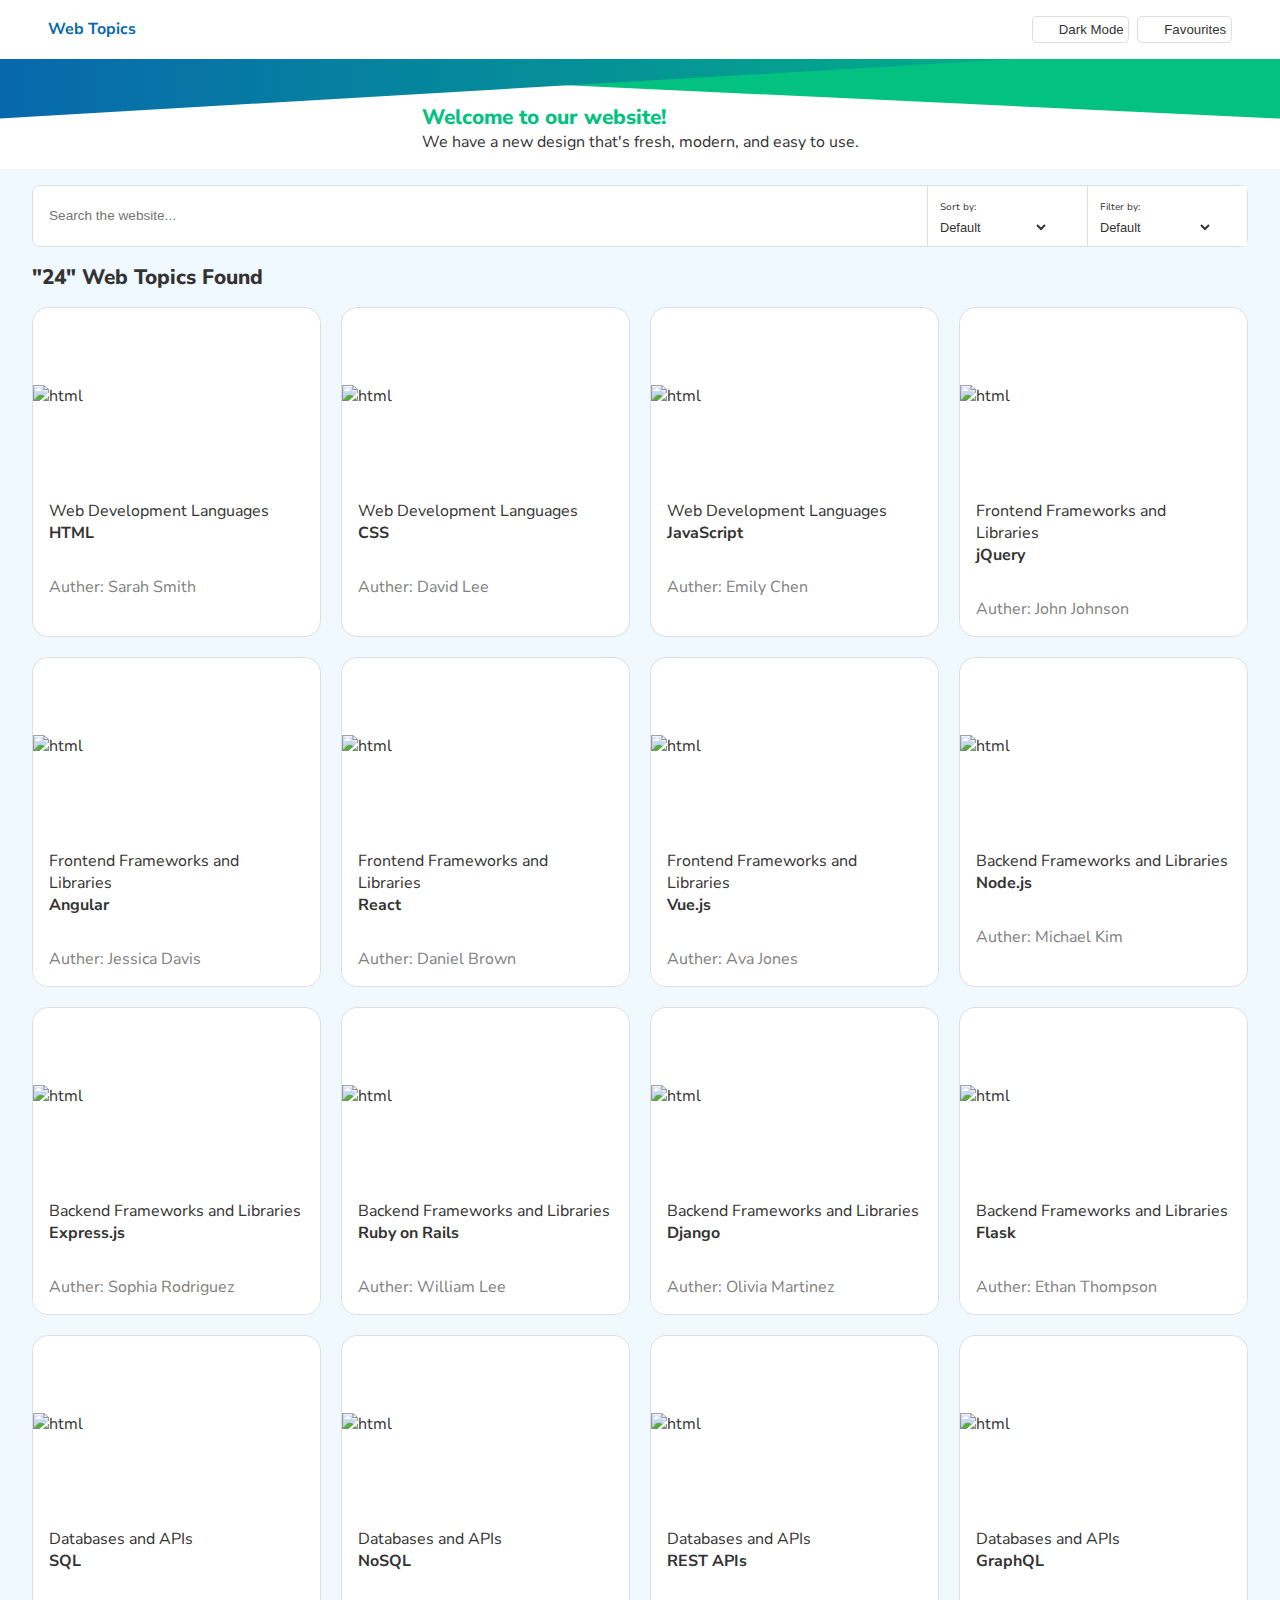
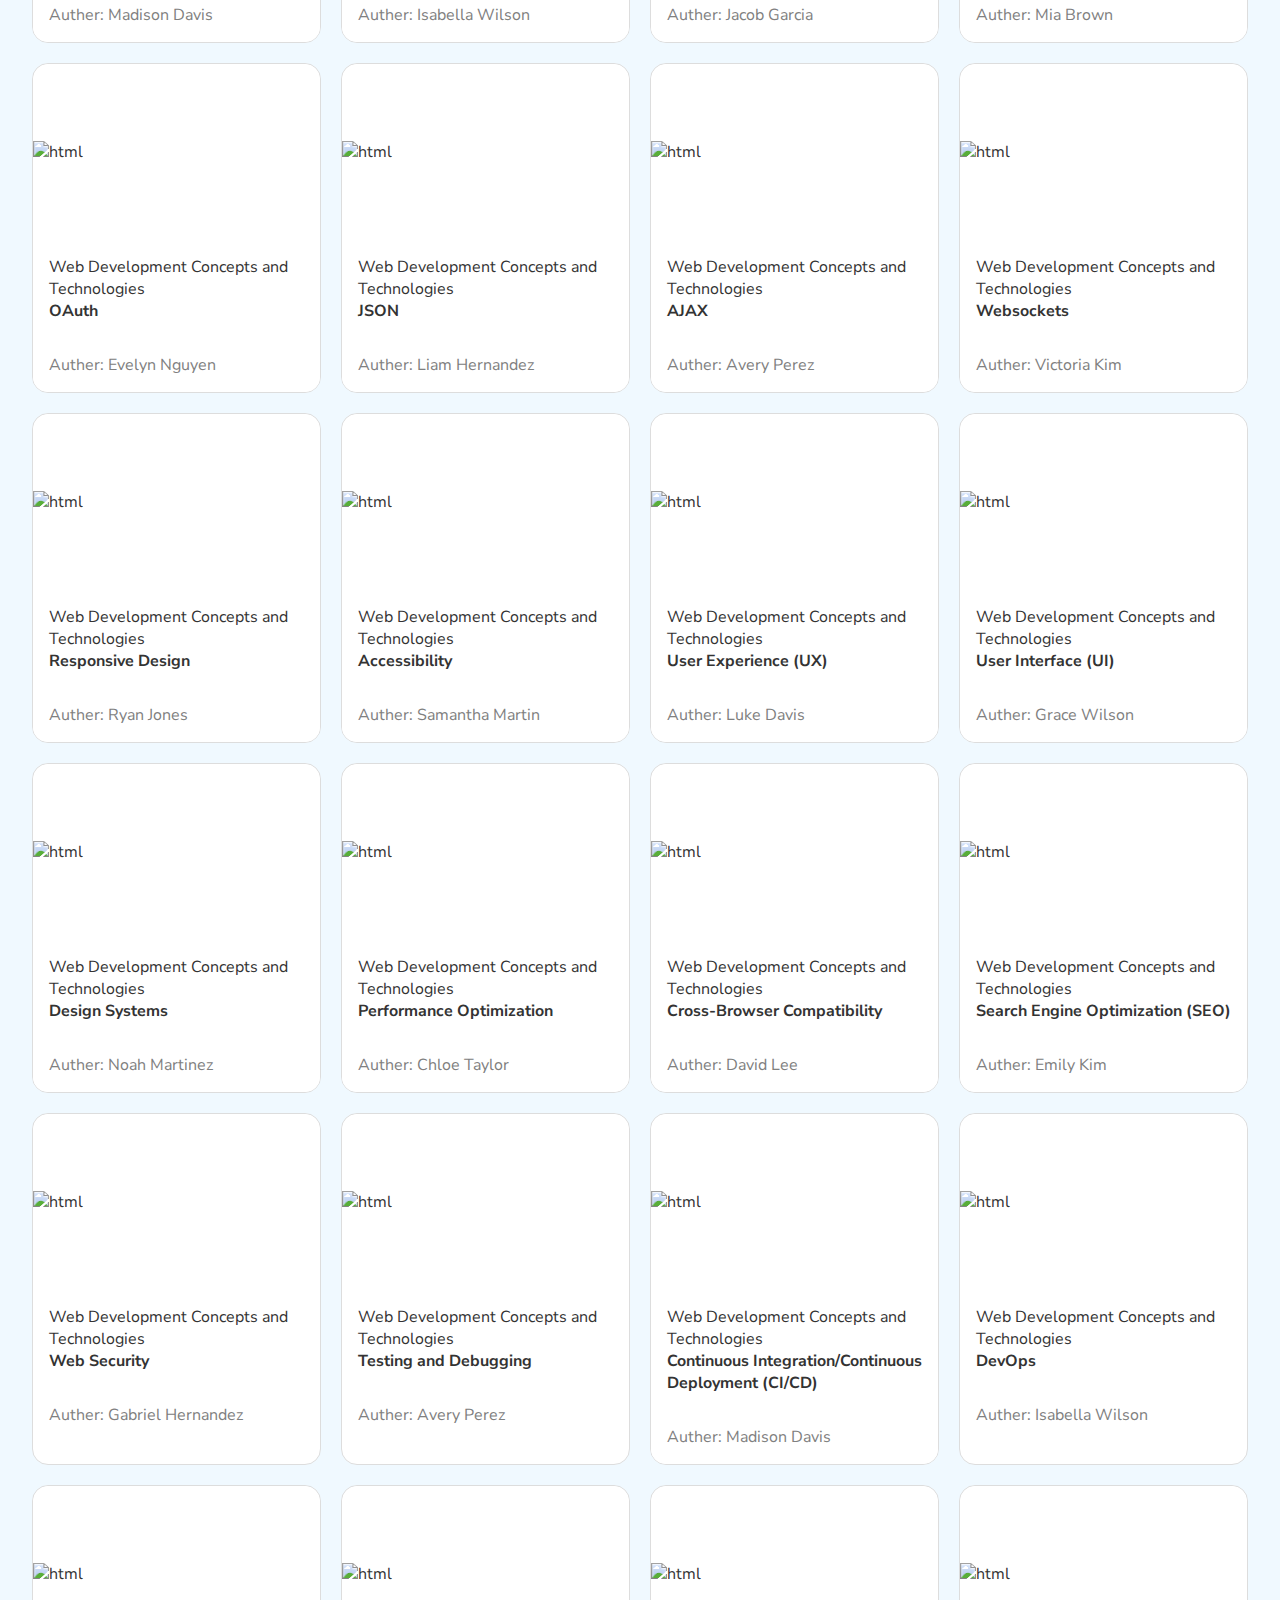
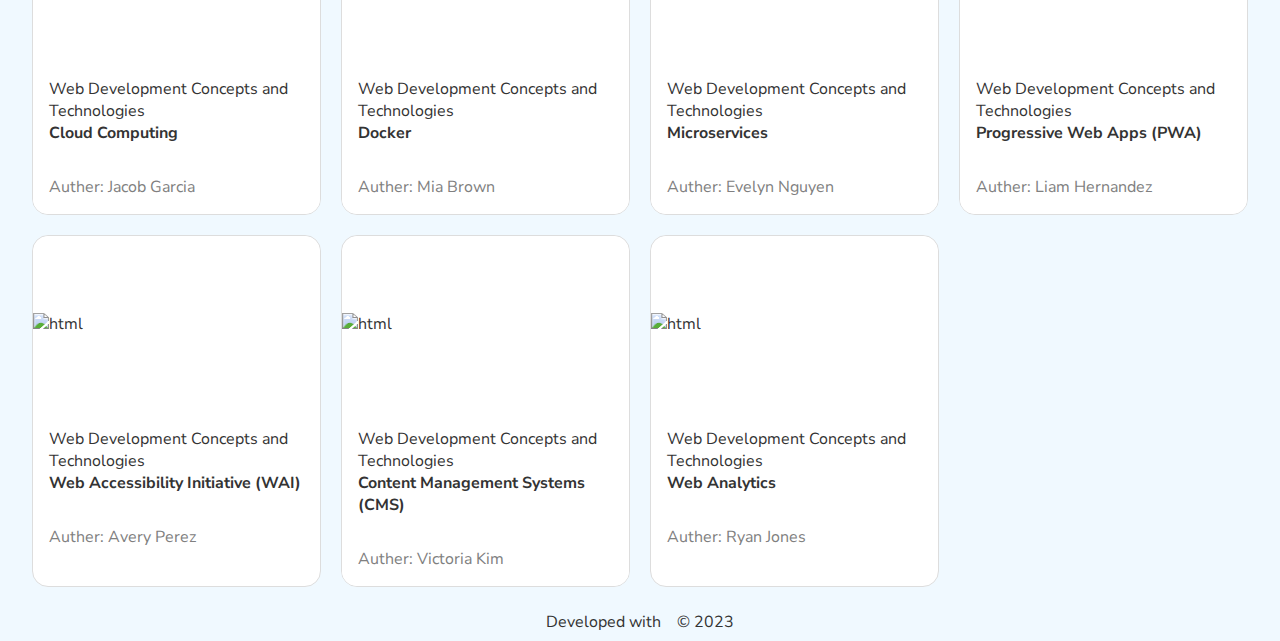
==== commit 5899d95d: "css" ====
--- a/index.html
+++ b/index.html
@@ -67,16 +67,19 @@
 
           <div class="flex selectors-box">
             <div class="select">
-              <label class="label" for="sort">Sort by:</label>
-              <select name="sort" id="sort">
-                <option value="default">Default</option>
-                <option value="option2">Option 2</option>
-                <option value="option3">Option 3</option>
-                <option value="option4">Option 4</option>
-              </select>
+              <div>
+                <label class="label" for="sort">Sort by:</label>
+                <select name="sort" id="sort">
+                  <option value="default">Default</option>
+                  <option value="option2">Option 2</option>
+                  <option value="option3">Option 3</option>
+                  <option value="option4">Option 4</option>
+                </select>
+              </div>
             </div>
 
             <div class="select">
+              <div>
               <label class="label" for="filter">Filter by:</label>
               <select name="filter" id="filter">
                 <option value="default">Default</option>
@@ -84,6 +87,7 @@
                 <option value="option3">Option 3</option>
                 <option value="option4">Option 4</option>
               </select>
+            </div>
             </div>
           </div>
         </div>
--- a/styling/homePage.css
+++ b/styling/homePage.css
@@ -3,201 +3,204 @@
 } */
 
 main {
-  background-color: var(--bg_body);
-  padding: 16px 32px;
-}
-
-main {
-  display: flex;
-  flex-direction: column;
-  gap: 1rem;
-}
-
-.topics-container {
-  background-color: var(--bg_body);
-  display: grid;
-  grid-template-columns: repeat(auto-fill, minmax(250px, 1fr));
-  grid-gap: 1.25rem;
-}
-
-.topic {
-  box-sizing: border-box;
-  float: left;
-  text-align: left;
-  border-radius: 16px;
-  cursor: pointer;
-  border: 1px solid var(--lines-color);
-  background-color: var(--bg_default);
-  overflow: hidden;
-  box-shadow: 0 14px 28px var(--lines-color) (0, 0, 0, 0.08),
-    0 10px 10px var(--lines-color) (0, 0, 0, 0.05);
-}
-
-.topic-img {
-  width: 100%;
-  height: 176px;
-  overflow: hidden;
-  display: flex;
-  align-items: center;
-  justify-content: center;
-  border-top-left-radius: 16px;
-  border-top-right-radius: 16px;
-}
-
-.information-for-topic {
-  padding: 16px;
-}
-
-.topic-img img {
-  width: 100%;
-  /* height: 100%; */
-  height: auto;
-  object-fit: cover;
-}
-
-.select {
-  display: flex;
-  flex-direction: column;
-  justify-content: flex-start;
-  border-left: 1px solid var(--lines-color);
-  align-items: flex-start;
-  min-width: 160px;
-  padding: 8px;
-}
-
-#sort,
-#filter {
-  width: 100%;
-  color: var(--body-text);
-  font-size: 0.8rem;
-}
-
-select {
-  border: none;
-  background: none;
-}
-
-.search-box {
-  padding: 8px;
-}
-
-.search {
-  border: none;
-  background: none;
-  outline: none;
-}
-
-.search-sort-filter-box {
-  border: 1px solid var(--lines-color);
-  border-radius: 8px;
-  background-color: var(--bg_default);
-}
-
-.search-sort-filter-box .search-box input {
-  font-size: 0.85rem;
-}
-
-ul {
-  list-style: none;
-  display: flex;
-  padding-top: 0;
-  justify-content: flex-start;
-  align-items: center;
-}
-
-li {
-  padding-top: 32px;
-}
-
-.star-filled,
-.star-outline {
-  color: #ff9f43;
-}
-
-.label {
-  font-size: 0.6rem;
-}
-
-.nav-h3 {
-  color: var(--brand-primary);
-}
-
-.nums-topic-found-h2 {
-  color: var(--body-text);
-  background-color: var(--bg_body);
-}
-
-.auther-p {
-  color: gray;
-}
-
-.details {
-  height: 40vh;
-  width: 100%;
-  display: flex;
-  justify-content: center;
-  align-items: center; /* Center horizontally and vertically */
-  background-color: #282828;
-}
-h4 {
-  color: var(--brand-secondary);
-}
-
-.details-h3,
-.details-p {
-  color: white;
-}
-.details-div {
-  background-color: #282828 !important;
-}
-.favourites {
-  /* max-height: 200px; */
-  min-height: 200px;
-  width: 100%;
-  display: none;
-  position: sticky;
-  bottom: 0;
-}
-.favourites.show {
-  display: block;
-  flex-direction: column;
-  justify-content: center;
-  padding: 16px;
-}
-
-.favourites-p {
-  color: var(--body-text);
-  font-weight: 700;
-}
-
-.favourites-div {
-  display: grid;
-  grid-template-columns: repeat(auto-fill, minmax(150px, 1fr));
-  padding-top: 16px;
-  background-color: var(--bg_default);
-  grid-gap: 1.25rem;
-}
-
-/* .favourites-div {
-  width: 100%;
-  display: flex;
-  align-items: center;
-  padding-top: 16px;
-  background-color: var(--bg_default);
-  gap: 2rem;
-} */
-
-.favourites-topic-img {
-  width: 100%;
-  height: 80px;
-  overflow: hidden;
-  display: flex;
-  align-items: center;
-  justify-content: center;
-  border-top-left-radius: 16px;
-  border-top-right-radius: 16px;
-}
-
-.favourites-div ul li {
-  padding-top: 0;
-}
+    background-color: var(--bg_body);
+    padding: 16px 32px;
+  }
+  
+  main {
+    display: flex;
+    flex-direction: column;
+    gap: 1rem;
+  }
+  
+  .topics-container {
+    background-color: var(--bg_body);
+    display: grid;
+    grid-template-columns: repeat(auto-fill, minmax(250px, 1fr));
+    grid-gap: 1.25rem;
+  }
+  
+  .topic {
+    box-sizing: border-box;
+    float: left;
+    text-align: left;
+    border-radius: 16px;
+    cursor: pointer;
+    border: 1px solid var(--lines-color);
+    background-color: var(--bg_default);
+    overflow: hidden;
+    box-shadow: 0 14px 28px var(--lines-color) (0, 0, 0, 0.08),
+      0 10px 10px var(--lines-color) (0, 0, 0, 0.05);
+  }
+  
+  .topic-img {
+    width: 100%;
+    height: 176px;
+    overflow: hidden;
+    display: flex;
+    align-items: center;
+    justify-content: center;
+    border-top-left-radius: 16px;
+    border-top-right-radius: 16px;
+  }
+  
+  .information-for-topic {
+    padding: 16px;
+  }
+  
+  .topic-img img {
+    width: 100%;
+    /* height: 100%; */
+    height: auto;
+    object-fit: cover;
+  }
+  
+  .select {
+    display: flex;
+    flex-direction: column;
+    justify-content: flex-start;
+    border-left: 1px solid var(--lines-color);
+    align-items: flex-start;
+    min-width: 160px;
+    padding: 8px;
+  }
+  
+  
+  #sort,
+  #filter {
+    width: 100%;
+    color: var(--body-text);
+    font-size: 0.8rem;
+  }
+  
+  select {
+    border: none;
+    background: none;
+  }
+  
+  .search-box {
+    padding: 8px;
+  }
+  
+  .search {
+    border: none;
+    background: none;
+    outline: none;
+  }
+  
+  .search-sort-filter-box {
+    border: 1px solid var(--lines-color);
+    border-radius: 8px;
+    background-color: var(--bg_default);
+  }
+  
+  .search-sort-filter-box .search-box input {
+    font-size: 0.85rem;
+  }
+  
+  ul {
+    list-style: none;
+    display: flex;
+    padding-top: 0;
+    justify-content: flex-start;
+    align-items: center;
+  }
+  
+  li {
+    padding-top: 32px;
+  }
+  
+  .star-filled,
+  .star-outline {
+    color: #ff9f43;
+  }
+  
+  .label {
+    font-size: 0.6rem;
+    padding-left: 4px;
+  }
+  
+  .nav-h3 {
+    color: var(--brand-primary);
+  }
+  
+  .nums-topic-found-h2 {
+    color: var(--body-text);
+    background-color: var(--bg_body);
+  }
+  
+  .auther-p {
+    color: gray;
+  }
+  
+  .details {
+    height: 40vh;
+    width: 100%;
+    display: flex;
+    justify-content: center;
+    align-items: center; /* Center horizontally and vertically */
+    background-color: #282828;
+  }
+  h4 {
+    color: var(--brand-secondary);
+  }
+  
+  .details-h3,
+  .details-p {
+    color: white;
+  }
+  .details-div {
+    background-color: #282828 !important;
+  }
+  .favourites {
+    /* max-height: 200px; */
+    min-height: 200px;
+    width: 100%;
+    display: none;
+    position: sticky;
+    bottom: 0;
+  }
+  .favourites.show {
+    display: block;
+    flex-direction: column;
+    justify-content: center;
+    padding: 16px;
+  }
+  
+  .favourites-p {
+    color: var(--body-text);
+    font-weight: 700;
+  }
+  
+  .favourites-div {
+    display: grid;
+    grid-template-columns: repeat(auto-fill, minmax(150px, 1fr));
+    padding-top: 16px;
+    background-color: var(--bg_default);
+    grid-gap: 1.25rem;
+  }
+  
+  /* .favourites-div {
+    width: 100%;
+    display: flex;
+    align-items: center;
+    padding-top: 16px;
+    background-color: var(--bg_default);
+    gap: 2rem;
+  } */
+  
+  .favourites-topic-img {
+    width: 100%;
+    height: 80px;
+    overflow: hidden;
+    display: flex;
+    align-items: center;
+    justify-content: center;
+    border-top-left-radius: 16px;
+    border-top-right-radius: 16px;
+  }
+  
+  .favourites-div ul li {
+    padding-top: 0;
+  }
+  --- a/styling/@media-screens.css
+++ b/styling/@media-screens.css
@@ -22,7 +22,28 @@
   }
 
   .welcome-box {
-    transform: translateY(-12.8px);
+    transform: translateY(-9px);
+  }
+
+  h2 {
+    font-size: 1rem;
+  }
+
+  p {
+    font-size: 0.85rem;
+  }
+
+  .search-sort-filter-box .search-box input {
+    font-size: 0.8rem;
+  }
+
+  .label {
+    font-size: 0.7rem;
+  }
+
+  #sort,
+  #filter {
+    font-size: 0.85rem;
   }
 }
 
@@ -71,12 +92,35 @@
   }
 }
 
+@media screen and (max-width: 1100px) {
+  .welcome-box {
+    transform: translateY(-12px);
+  }
+
+  h2 {
+    font-size: 1.15rem;
+  }
+}
+
 @media screen and (max-width: 800px) {
   .details-div,
   .sub-topics-div {
     max-width: 435px;
   }
-}
+
+  .welcome-box {
+    transform: translateY(-8px);
+  }
+
+  h2 {
+    font-size: 1rem;
+  }
+
+  .label {
+    font-size: 0.6rem;
+  }
+}
+
 @media screen and (max-width: 700px) {
   .details-div,
   .sub-topics-div {
@@ -96,60 +140,152 @@
   .topic {
     position: static;
   }
+
+  .welcome-box {
+    transform: translateY(-6.2px);
+  }
+
+  h2 {
+    font-size: 1.12rem;
+  }
+
+  p {
+    font-size: 0.9rem;
+  }
+
+  .search-sort-filter-box .search-box input {
+    font-size: 0.8rem;
+  }
+
+  .label {
+    font-size: 0.7rem;
+  }
+
+  #sort,
+  #filter {
+    font-size: 0.85rem;
+  }
+}
+
+@media screen and (max-width: 619px) {
+  .details-div,
+  .sub-topics-div {
+    max-width: 200px;
+  }
+}
+
+@media screen and (max-width: 495px) {
+  .details-div,
+  .sub-topics-div {
+    max-width: auto;
+  }
 }
 
 @media screen and (max-width: 580px) {
-  .welcome-box {
-    transform: translateY(-6.4px);
-  }
-
-  h2 {
-    font-size: 1.1rem;
-  }
-
-  p {
+  
+  .welcome-box {
+    transform: translateY(-5px);
+  }
+
+  h2 {
+    font-size: 0.9rem;
+  }
+
+  p {
+    font-size: 0.8rem;
+  }
+
+  .search-sort-filter-box .search-box input {
+    font-size: 0.7rem;
+  }
+
+  .label {
+    font-size: 0.65rem;
+  }
+
+  #sort,
+  #filter {
     font-size: 0.8rem;
   }
 }
 
 @media screen and (max-width: 434px) {
   .welcome-box {
+    transform: translateY(-3px);
+  }
+
+  h2 {
+    font-size: 0.85rem;
+  }
+
+  p {
+    font-size: 0.75rem;
+  }
+
+  .search-sort-filter-box .search-box input {
+    font-size: 0.63rem;
+  }
+
+  .label {
+    font-size: 0.6rem;
+  }
+
+  #sort,
+  #filter {
+    font-size: 0.75rem;
+  }
+}
+
+@media screen and (max-width: 370px) {
+  .welcome-box {
     transform: translateY(-1.44px);
   }
 
   h2 {
-    font-size: 1.1rem;
-  }
-
-  p {
-    font-size: 0.8rem;
-  }
-}
-
-@media screen and (max-width: 370px) {
-  .welcome-box {
-    transform: translateY(-1.44px);
-  }
-
-  h2 {
-    font-size: 1.1rem;
-  }
-
-  p {
-    font-size: 0.8rem;
+    font-size: 0.8rem;
+  }
+
+  p {
+    font-size: 0.7rem;
+  }
+
+  .search-sort-filter-box .search-box input {
+    font-size: 0.7rem;
+  }
+
+  .label {
+    font-size: 0.5rem;
+  }
+
+  #sort,
+  #filter {
+    font-size: 0.7rem;
   }
 }
 
 @media screen and (max-width: 354px) {
   .welcome-box {
-    transform: translateY(-0.8px);
-  }
-
-  h2 {
-    font-size: 0.9rem;
-  }
-
-  p {
-    font-size: 0.7rem;
-  }
-}
+    transform: translateY(-3px);
+  }
+
+  h2 {
+    font-size: 0.7rem;
+  }
+
+  p {
+    font-size: 0.6rem;
+  }
+
+  .search-sort-filter-box .search-box input {
+    font-size: 0.6rem;
+  }
+
+  .label {
+    font-size: 0.45rem;
+  }
+
+  #sort,
+  #filter {
+    font-size: 0.6rem;
+  }
+}
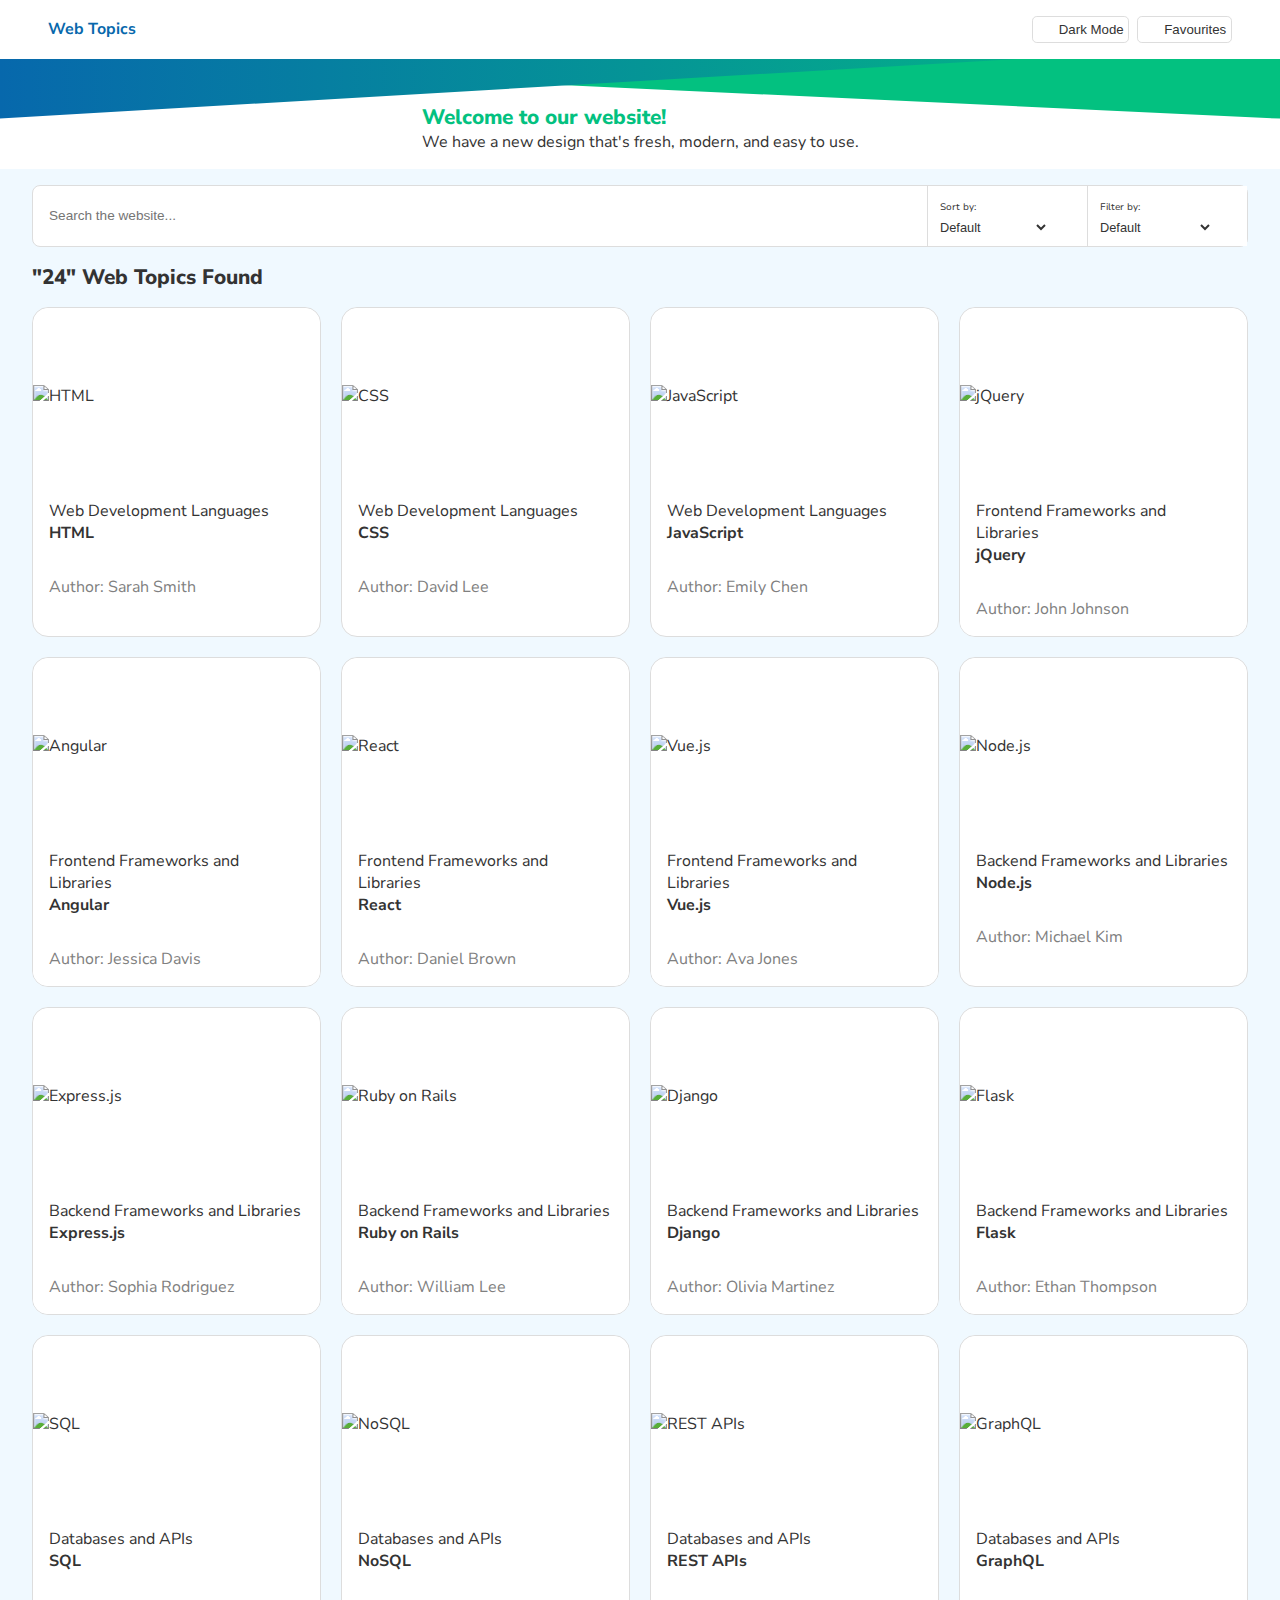
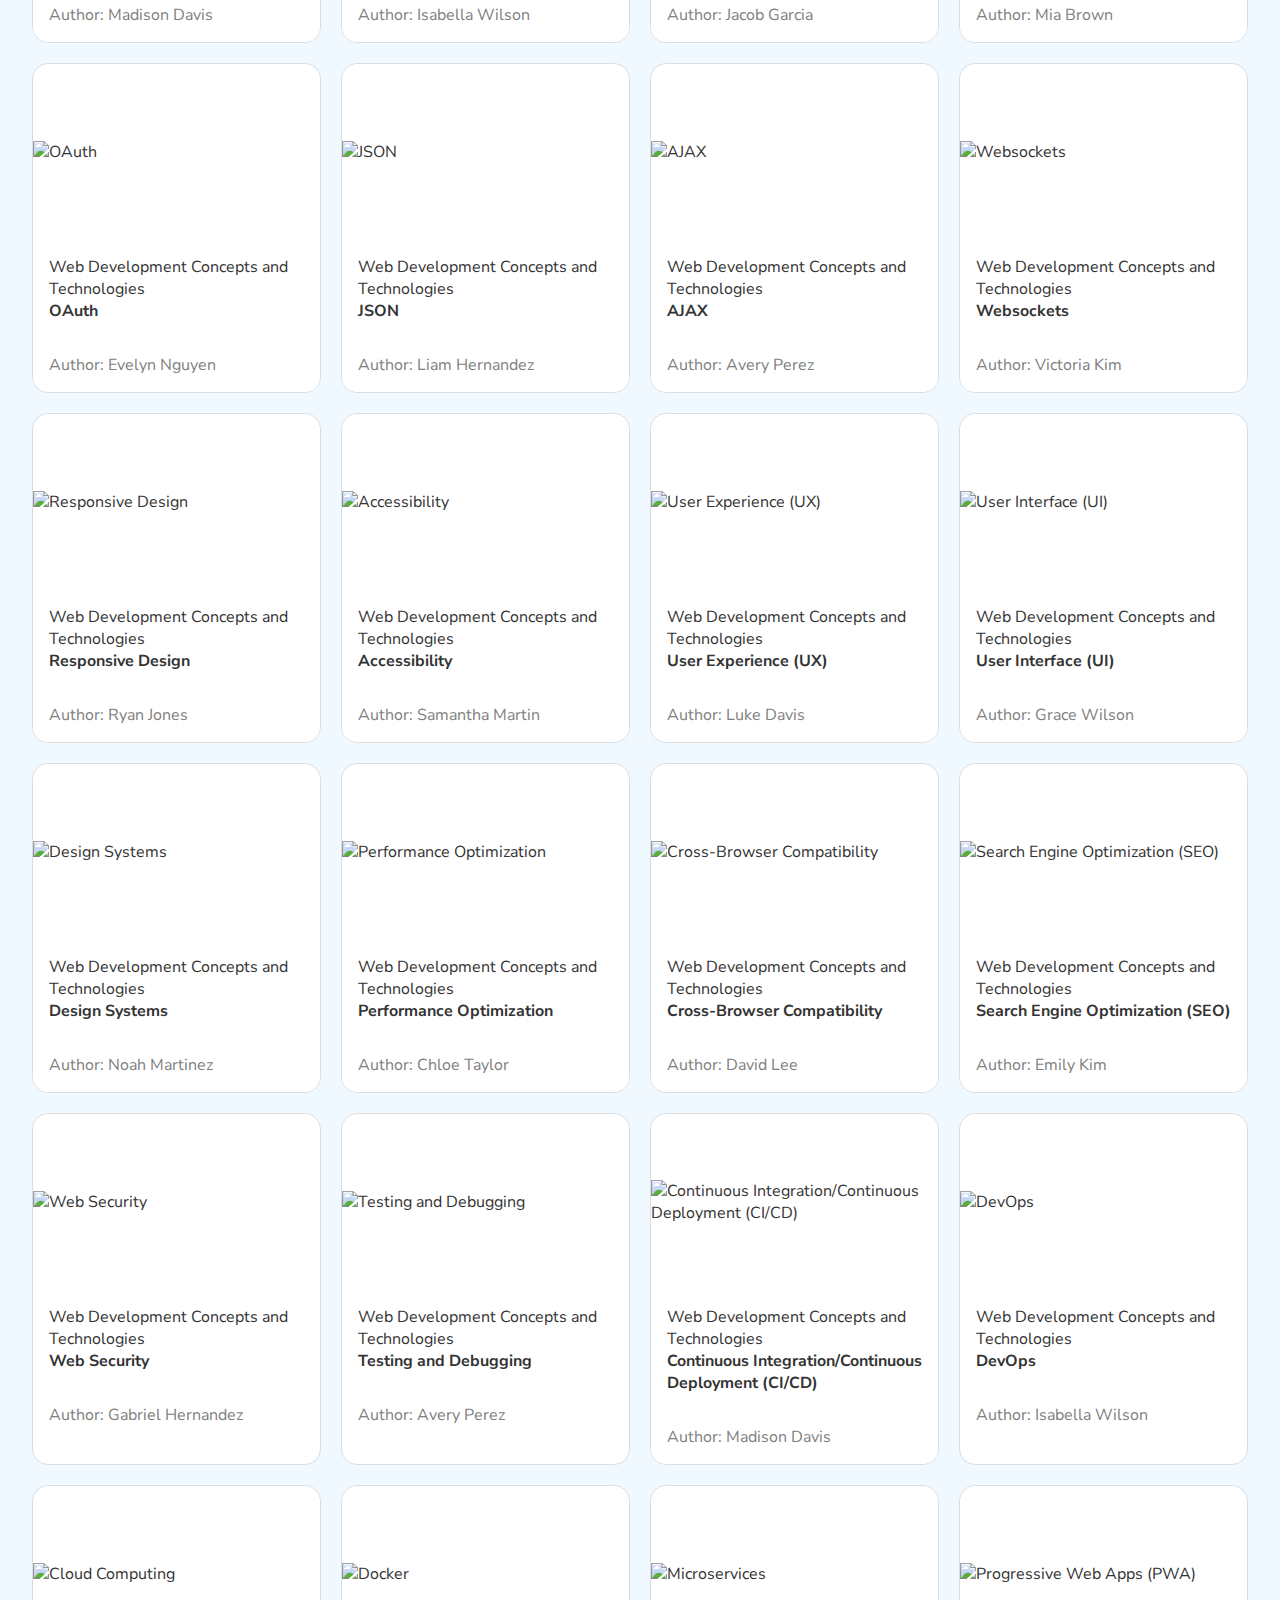
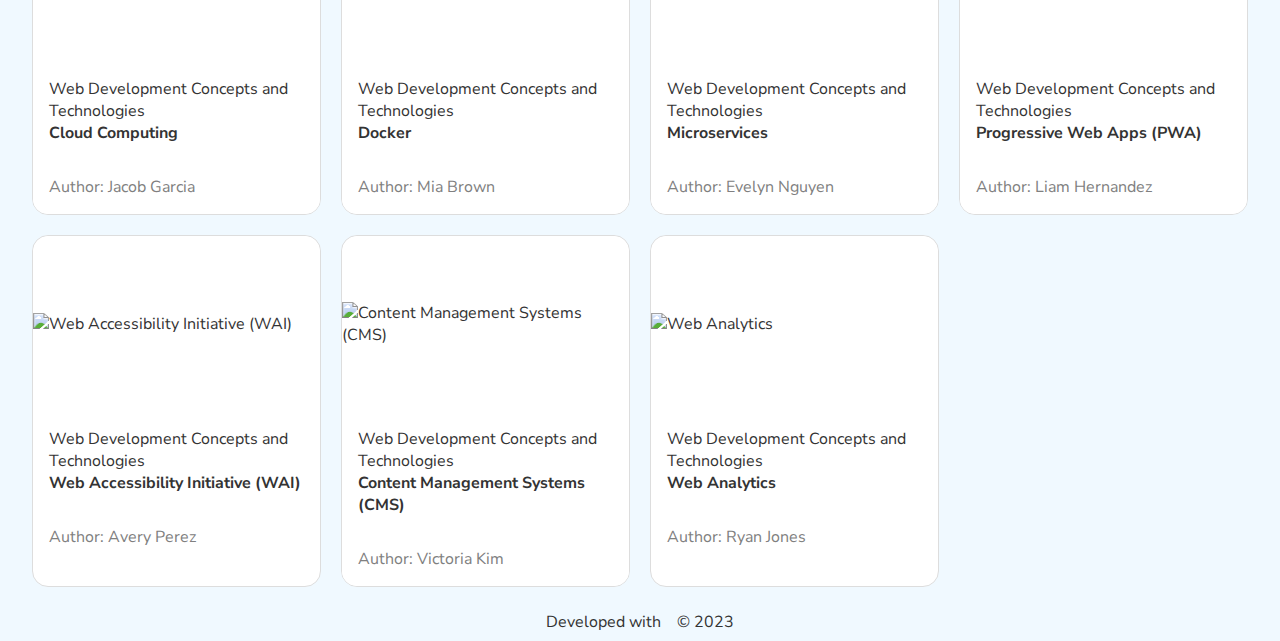
==== commit 42bc37af: "favourites using loop in js" ====
--- a/index.html
+++ b/index.html
@@ -80,824 +80,26 @@
 
             <div class="select">
               <div>
-              <label class="label" for="filter">Filter by:</label>
-              <select name="filter" id="filter">
-                <option value="default">Default</option>
-                <option value="option2">Option 2</option>
-                <option value="option3">Option 3</option>
-                <option value="option4">Option 4</option>
-              </select>
-            </div>
+                <label class="label" for="filter">Filter by:</label>
+                <select name="filter" id="filter">
+                  <option value="default">Default</option>
+                  <option value="option2">Option 2</option>
+                  <option value="option3">Option 3</option>
+                  <option value="option4">Option 4</option>
+                </select>
+              </div>
             </div>
           </div>
         </div>
 
         <h2 class="nums-topic-found-h2">"24" Web Topics Found</h2>
 
-        <div class="topics-container">
-          <div class="topic">
-            <div class="topic-img">
-              <img src="./assets/html.png" alt="html" />
-            </div>
-            <div class="information-for-topic">
-              <p>Web Development Languages</p>
-              <h3>HTML</h3>
-              <ul>
-                <li><ion-icon class="star-filled" name="star"></ion-icon></li>
-                <li><ion-icon class="star-filled" name="star"></ion-icon></li>
-                <li><ion-icon class="star-filled" name="star"></ion-icon></li>
-                <li><ion-icon class="star-filled" name="star"></ion-icon></li>
-                <li>
-                  <ion-icon class="star-outline" name="star-outline"></ion-icon>
-                </li>
-              </ul>
-              <p class="auther-p">Auther: Sarah Smith</p>
-            </div>
-          </div>
-          <div class="topic">
-            <div class="topic-img">
-              <img src="./assets/css.webp" alt="html" />
-            </div>
-            <div class="information-for-topic">
-              <p>Web Development Languages</p>
-              <h3>CSS</h3>
-              <ul>
-                <li><ion-icon class="star-filled" name="star"></ion-icon></li>
-                <li><ion-icon class="star-filled" name="star"></ion-icon></li>
-                <li><ion-icon class="star-filled" name="star"></ion-icon></li>
-                <li>
-                  <ion-icon class="star-filled" name="star-half"></ion-icon>
-                </li>
-                <li>
-                  <ion-icon class="star-outline" name="star-outline"></ion-icon>
-                </li>
-              </ul>
-              <p class="auther-p">Auther: David Lee</p>
-            </div>
-          </div>
-          <div class="topic">
-            <div class="topic-img">
-              <img src="./assets/javascript.jpg" alt="html" />
-            </div>
-            <div class="information-for-topic">
-              <p>Web Development Languages</p>
-              <h3>JavaScript</h3>
-              <ul>
-                <li><ion-icon class="star-filled" name="star"></ion-icon></li>
-                <li><ion-icon class="star-filled" name="star"></ion-icon></li>
-                <li><ion-icon class="star-filled" name="star"></ion-icon></li>
-                <li><ion-icon class="star-filled" name="star"></ion-icon></li>
-                <li>
-                  <ion-icon class="star-outline" name="star-outline"></ion-icon>
-                </li>
-              </ul>
-              <p class="auther-p">Auther: Emily Chen</p>
-            </div>
-          </div>
-          <div class="topic">
-            <div class="topic-img">
-              <img src="./assets/jquery.png" alt="html" />
-            </div>
-            <div class="information-for-topic">
-              <p>Frontend Frameworks and Libraries</p>
-              <h3>jQuery</h3>
-              <ul>
-                <li><ion-icon class="star-filled" name="star"></ion-icon></li>
-                <li><ion-icon class="star-filled" name="star"></ion-icon></li>
-                <li><ion-icon class="star-filled" name="star"></ion-icon></li>
-                <li><ion-icon class="star-filled" name="star"></ion-icon></li>
-                <li>
-                  <ion-icon class="star-outline" name="star-outline"></ion-icon>
-                </li>
-              </ul>
-              <p class="auther-p">Auther: John Johnson</p>
-            </div>
-          </div>
-          <div class="topic">
-            <div class="topic-img">
-              <img src="./assets/angular.png" alt="html" />
-            </div>
-            <div class="information-for-topic">
-              <p>Frontend Frameworks and Libraries</p>
-              <h3>Angular</h3>
-              <ul>
-                <li><ion-icon class="star-filled" name="star"></ion-icon></li>
-                <li><ion-icon class="star-filled" name="star"></ion-icon></li>
-                <li><ion-icon class="star-filled" name="star"></ion-icon></li>
-                <li>
-                  <ion-icon class="star-filled" name="star-half"></ion-icon>
-                </li>
-                <li>
-                  <ion-icon class="star-outline" name="star-outline"></ion-icon>
-                </li>
-              </ul>
-              <p class="auther-p">Auther: Jessica Davis</p>
-            </div>
-          </div>
-          <div class="topic">
-            <div class="topic-img">
-              <img src="./assets/react.webp" alt="html" />
-            </div>
-            <div class="information-for-topic">
-              <p>Frontend Frameworks and Libraries</p>
-              <h3>React</h3>
-              <ul>
-                <li><ion-icon class="star-filled" name="star"></ion-icon></li>
-                <li><ion-icon class="star-filled" name="star"></ion-icon></li>
-                <li><ion-icon class="star-filled" name="star"></ion-icon></li>
-                <li><ion-icon class="star-filled" name="star"></ion-icon></li>
-                <li>
-                  <ion-icon class="star-outline" name="star-outline"></ion-icon>
-                </li>
-              </ul>
-              <p class="auther-p">Auther: Daniel Brown</p>
-            </div>
-          </div>
-          <div class="topic">
-            <div class="topic-img">
-              <img src="./assets/vuejs.jpeg" alt="html" />
-            </div>
-            <div class="information-for-topic">
-              <p>Frontend Frameworks and Libraries</p>
-              <h3>Vue.js</h3>
-              <ul>
-                <li><ion-icon class="star-filled" name="star"></ion-icon></li>
-                <li><ion-icon class="star-filled" name="star"></ion-icon></li>
-                <li><ion-icon class="star-filled" name="star"></ion-icon></li>
-                <li>
-                  <ion-icon class="star-filled" name="star-half"></ion-icon>
-                </li>
-                <li>
-                  <ion-icon class="star-outline" name="star-outline"></ion-icon>
-                </li>
-              </ul>
-              <p class="auther-p">Auther: Ava Jones</p>
-            </div>
-          </div>
-          <div class="topic">
-            <div class="topic-img">
-              <img src="./assets/nodejs.webp" alt="html" />
-            </div>
-            <div class="information-for-topic">
-              <p>Backend Frameworks and Libraries</p>
-              <h3>Node.js</h3>
-              <ul>
-                <li><ion-icon class="star-filled" name="star"></ion-icon></li>
-                <li><ion-icon class="star-filled" name="star"></ion-icon></li>
-                <li><ion-icon class="star-filled" name="star"></ion-icon></li>
-                <li><ion-icon class="star-filled" name="star"></ion-icon></li>
-                <li>
-                  <ion-icon class="star-outline" name="star-outline"></ion-icon>
-                </li>
-              </ul>
-              <p class="auther-p">Auther: Michael Kim</p>
-            </div>
-          </div>
-          <div class="topic">
-            <div class="topic-img">
-              <img src="./assets/expressjs.webp" alt="html" />
-            </div>
-            <div class="information-for-topic">
-              <p>Backend Frameworks and Libraries</p>
-              <h3>Express.js</h3>
-              <ul>
-                <li><ion-icon class="star-filled" name="star"></ion-icon></li>
-                <li><ion-icon class="star-filled" name="star"></ion-icon></li>
-                <li><ion-icon class="star-filled" name="star"></ion-icon></li>
-                <li><ion-icon class="star-filled" name="star"></ion-icon></li>
-                <li>
-                  <ion-icon class="star-outline" name="star-outline"></ion-icon>
-                </li>
-              </ul>
-              <p class="auther-p">Auther: Sophia Rodriguez</p>
-            </div>
-          </div>
-          <div class="topic">
-            <div class="topic-img">
-              <img src="./assets/ruby.jpeg" alt="html" />
-            </div>
-            <div class="information-for-topic">
-              <p>Backend Frameworks and Libraries</p>
-              <h3>Ruby on Rails</h3>
-              <ul>
-                <li><ion-icon class="star-filled" name="star"></ion-icon></li>
-                <li><ion-icon class="star-filled" name="star"></ion-icon></li>
-                <li><ion-icon class="star-filled" name="star"></ion-icon></li>
-                <li><ion-icon name="star-outline"></ion-icon></li>
-                <li>
-                  <ion-icon class="star-outline" name="star-outline"></ion-icon>
-                </li>
-              </ul>
-              <p class="auther-p">Auther: William Lee</p>
-            </div>
-          </div>
-          <div class="topic">
-            <div class="topic-img">
-              <img src="./assets/django.jpeg" alt="html" />
-            </div>
-            <div class="information-for-topic">
-              <p>Backend Frameworks and Libraries</p>
-              <h3>Django</h3>
-              <ul>
-                <li><ion-icon class="star-filled" name="star"></ion-icon></li>
-                <li><ion-icon class="star-filled" name="star"></ion-icon></li>
-                <li><ion-icon class="star-filled" name="star"></ion-icon></li>
-                <li><ion-icon class="star-filled" name="star"></ion-icon></li>
-                <li>
-                  <ion-icon class="star-outline" name="star-outline"></ion-icon>
-                </li>
-              </ul>
-              <p class="auther-p">Auther: Olivia Martinez</p>
-            </div>
-          </div>
-          <div class="topic">
-            <div class="topic-img">
-              <img src="./assets/flask.webp" alt="html" />
-            </div>
-            <div class="information-for-topic">
-              <p>Backend Frameworks and Libraries</p>
-              <h3>Flask</h3>
-              <ul>
-                <li><ion-icon class="star-filled" name="star"></ion-icon></li>
-                <li><ion-icon class="star-filled" name="star"></ion-icon></li>
-                <li><ion-icon class="star-filled" name="star"></ion-icon></li>
-                <li>
-                  <ion-icon class="star-outline" name="star-outline"></ion-icon>
-                </li>
-                <li>
-                  <ion-icon class="star-outline" name="star-outline"></ion-icon>
-                </li>
-              </ul>
-              <p class="auther-p">Auther: Ethan Thompson</p>
-            </div>
-          </div>
-          <div class="topic">
-            <div class="topic-img">
-              <img src="./assets/sql.png" alt="html" />
-            </div>
-            <div class="information-for-topic">
-              <p>Databases and APIs</p>
-              <h3>SQL</h3>
-              <ul>
-                <li><ion-icon class="star-filled" name="star"></ion-icon></li>
-                <li><ion-icon class="star-filled" name="star"></ion-icon></li>
-                <li><ion-icon class="star-filled" name="star"></ion-icon></li>
-                <li><ion-icon class="star-filled" name="star"></ion-icon></li>
-                <li>
-                  <ion-icon class="star-outline" name="star-outline"></ion-icon>
-                </li>
-              </ul>
-              <p class="auther-p">Auther: Madison Davis</p>
-            </div>
-          </div>
-          <div class="topic">
-            <div class="topic-img">
-              <img src="./assets/nosql.png" alt="html" />
-            </div>
-            <div class="information-for-topic">
-              <p>Databases and APIs</p>
-              <h3>NoSQL</h3>
-              <ul>
-                <li><ion-icon class="star-filled" name="star"></ion-icon></li>
-                <li><ion-icon class="star-filled" name="star"></ion-icon></li>
-                <li><ion-icon class="star-filled" name="star"></ion-icon></li>
-                <li><ion-icon class="star-filled" name="star"></ion-icon></li>
-                <li>
-                  <ion-icon class="star-filled" name="star-half"></ion-icon>
-                </li>
-              </ul>
-              <p class="auther-p">Auther: Isabella Wilson</p>
-            </div>
-          </div>
-          <div class="topic">
-            <div class="topic-img">
-              <img src="./assets/restapi.jpeg" alt="html" />
-            </div>
-            <div class="information-for-topic">
-              <p>Databases and APIs</p>
-              <h3>REST APIs</h3>
-              <ul>
-                <li><ion-icon class="star-filled" name="star"></ion-icon></li>
-                <li><ion-icon class="star-filled" name="star"></ion-icon></li>
-                <li><ion-icon class="star-filled" name="star"></ion-icon></li>
-                <li><ion-icon class="star-filled" name="star"></ion-icon></li>
-                <li>
-                  <ion-icon class="star-outline" name="star-outline"></ion-icon>
-                </li>
-              </ul>
-              <p class="auther-p">Auther: Jacob Garcia</p>
-            </div>
-          </div>
-          <div class="topic">
-            <div class="topic-img">
-              <img src="./assets/graphql.png" alt="html" />
-            </div>
-            <div class="information-for-topic">
-              <p>Databases and APIs</p>
-              <h3>GraphQL</h3>
-              <ul>
-                <li><ion-icon class="star-filled" name="star"></ion-icon></li>
-                <li><ion-icon class="star-filled" name="star"></ion-icon></li>
-                <li><ion-icon class="star-filled" name="star"></ion-icon></li>
-                <li><ion-icon class="star-filled" name="star"></ion-icon></li>
-                <li>
-                  <ion-icon class="star-outline" name="star-outline"></ion-icon>
-                </li>
-              </ul>
-              <p class="auther-p">Auther: Mia Brown</p>
-            </div>
-          </div>
-          <div class="topic">
-            <div class="topic-img">
-              <img src="./assets/oauth.png" alt="html" />
-            </div>
-            <div class="information-for-topic">
-              <p>Web Development Concepts and Technologies</p>
-              <h3>OAuth</h3>
-              <ul>
-                <li><ion-icon class="star-filled" name="star"></ion-icon></li>
-                <li><ion-icon class="star-filled" name="star"></ion-icon></li>
-                <li><ion-icon class="star-filled" name="star"></ion-icon></li>
-                <li>
-                  <ion-icon class="star-filled" name="star-half"></ion-icon>
-                </li>
-                <li>
-                  <ion-icon class="star-outline" name="star-outline"></ion-icon>
-                </li>
-              </ul>
-              <p class="auther-p">Auther: Evelyn Nguyen</p>
-            </div>
-          </div>
-          <div class="topic">
-            <div class="topic-img">
-              <img src="./assets/json.png" alt="html" />
-            </div>
-            <div class="information-for-topic">
-              <p>Web Development Concepts and Technologies</p>
-              <h3>JSON</h3>
-              <ul>
-                <li><ion-icon class="star-filled" name="star"></ion-icon></li>
-                <li><ion-icon class="star-filled" name="star"></ion-icon></li>
-                <li><ion-icon class="star-filled" name="star"></ion-icon></li>
-                <li>
-                  <ion-icon class="star-filled" name="star-half"></ion-icon>
-                </li>
-                <li>
-                  <ion-icon class="star-outline" name="star-outline"></ion-icon>
-                </li>
-              </ul>
-              <p class="auther-p">Auther: Liam Hernandez</p>
-            </div>
-          </div>
-          <div class="topic">
-            <div class="topic-img">
-              <img src="./assets/ajax.gif" alt="html" />
-            </div>
-            <div class="information-for-topic">
-              <p>Web Development Concepts and Technologies</p>
-              <h3>AJAX</h3>
-              <ul>
-                <li><ion-icon class="star-filled" name="star"></ion-icon></li>
-                <li><ion-icon class="star-filled" name="star"></ion-icon></li>
-                <li><ion-icon class="star-filled" name="star"></ion-icon></li>
-                <li>
-                  <ion-icon class="star-outline" name="star-outline"></ion-icon>
-                </li>
-                <li>
-                  <ion-icon class="star-outline" name="star-outline"></ion-icon>
-                </li>
-              </ul>
-              <p class="auther-p">Auther: Avery Perez</p>
-            </div>
-          </div>
-          <div class="topic">
-            <div class="topic-img">
-              <img src="./assets/websockets.png" alt="html" />
-            </div>
-            <div class="information-for-topic">
-              <p>Web Development Concepts and Technologies</p>
-              <h3>Websockets</h3>
-              <ul>
-                <li><ion-icon class="star-filled" name="star"></ion-icon></li>
-                <li><ion-icon class="star-filled" name="star"></ion-icon></li>
-                <li><ion-icon class="star-filled" name="star"></ion-icon></li>
-                <li><ion-icon class="star-filled" name="star"></ion-icon></li>
-                <li>
-                  <ion-icon class="star-outline" name="star-outline"></ion-icon>
-                </li>
-              </ul>
-              <p class="auther-p">Auther: Victoria Kim</p>
-            </div>
-          </div>
-          <div class="topic">
-            <div class="topic-img">
-              <img src="./assets/responsive.gif" alt="html" />
-            </div>
-            <div class="information-for-topic">
-              <p>Web Development Concepts and Technologies</p>
-              <h3>Responsive Design</h3>
-              <ul>
-                <li><ion-icon class="star-filled" name="star"></ion-icon></li>
-                <li><ion-icon class="star-filled" name="star"></ion-icon></li>
-                <li><ion-icon class="star-filled" name="star"></ion-icon></li>
-                <li><ion-icon class="star-filled" name="star"></ion-icon></li>
-                <li>
-                  <ion-icon class="star-outline" name="star-outline"></ion-icon>
-                </li>
-              </ul>
-              <p class="auther-p">Auther: Ryan Jones</p>
-            </div>
-          </div>
-          <div class="topic">
-            <div class="topic-img">
-              <img src="./assets/accessibility.png" alt="html" />
-            </div>
-            <div class="information-for-topic">
-              <p>Web Development Concepts and Technologies</p>
-              <h3>Accessibility</h3>
-              <ul>
-                <li><ion-icon class="star-filled" name="star"></ion-icon></li>
-                <li><ion-icon class="star-filled" name="star"></ion-icon></li>
-                <li><ion-icon class="star-filled" name="star"></ion-icon></li>
-                <li><ion-icon class="star-filled" name="star"></ion-icon></li>
-                <li>
-                  <ion-icon class="star-outline" name="star-outline"></ion-icon>
-                </li>
-              </ul>
-              <p class="auther-p">Auther: Samantha Martin</p>
-            </div>
-          </div>
-          <div class="topic">
-            <div class="topic-img">
-              <img src="./assets/ux.jpeg" alt="html" />
-            </div>
-            <div class="information-for-topic">
-              <p>Web Development Concepts and Technologies</p>
-              <h3>User Experience (UX)</h3>
-              <ul>
-                <li><ion-icon class="star-filled" name="star"></ion-icon></li>
-                <li><ion-icon class="star-filled" name="star"></ion-icon></li>
-                <li><ion-icon class="star-filled" name="star"></ion-icon></li>
-                <li><ion-icon class="star-filled" name="star"></ion-icon></li>
-                <li>
-                  <ion-icon class="star-outline" name="star-outline"></ion-icon>
-                </li>
-              </ul>
-              <p class="auther-p">Auther: Luke Davis</p>
-            </div>
-          </div>
-          <div class="topic">
-            <div class="topic-img">
-              <img src="./assets/ui.png" alt="html" />
-            </div>
-            <div class="information-for-topic">
-              <p>Web Development Concepts and Technologies</p>
-              <h3>User Interface (UI)</h3>
-              <ul>
-                <li><ion-icon class="star-filled" name="star"></ion-icon></li>
-                <li><ion-icon class="star-filled" name="star"></ion-icon></li>
-                <li><ion-icon class="star-filled" name="star"></ion-icon></li>
-                <li>
-                  <ion-icon class="star-outline" name="star-outline"></ion-icon>
-                </li>
-                <li>
-                  <ion-icon class="star-outline" name="star-outline"></ion-icon>
-                </li>
-              </ul>
-              <p class="auther-p">Auther: Grace Wilson</p>
-            </div>
-          </div>
-          <div class="topic">
-            <div class="topic-img">
-              <img src="./assets/design-systems.jpeg" alt="html" />
-            </div>
-            <div class="information-for-topic">
-              <p>Web Development Concepts and Technologies</p>
-              <h3>Design Systems</h3>
-              <ul>
-                <li><ion-icon class="star-filled" name="star"></ion-icon></li>
-                <li><ion-icon class="star-filled" name="star"></ion-icon></li>
-                <li><ion-icon class="star-filled" name="star"></ion-icon></li>
-                <li><ion-icon class="star-filled" name="star"></ion-icon></li>
-                <li>
-                  <ion-icon class="star-outline" name="star-outline"></ion-icon>
-                </li>
-              </ul>
-              <p class="auther-p">Auther: Noah Martinez</p>
-            </div>
-          </div>
-          <div class="topic">
-            <div class="topic-img">
-              <img src="./assets/performance.png" alt="html" />
-            </div>
-            <div class="information-for-topic">
-              <p>Web Development Concepts and Technologies</p>
-              <h3>Performance Optimization</h3>
-              <ul>
-                <li><ion-icon class="star-filled" name="star"></ion-icon></li>
-                <li><ion-icon class="star-filled" name="star"></ion-icon></li>
-                <li><ion-icon class="star-filled" name="star"></ion-icon></li>
-                <li>
-                  <ion-icon class="star-outline" name="star-outline"></ion-icon>
-                </li>
-                <li>
-                  <ion-icon class="star-outline" name="star-outline"></ion-icon>
-                </li>
-              </ul>
-              <p class="auther-p">Auther: Chloe Taylor</p>
-            </div>
-          </div>
-          <div class="topic">
-            <div class="topic-img">
-              <img src="./assets/cross-browser.jpeg" alt="html" />
-            </div>
-            <div class="information-for-topic">
-              <p>Web Development Concepts and Technologies</p>
-              <h3>Cross-Browser Compatibility</h3>
-              <ul>
-                <li><ion-icon class="star-filled" name="star"></ion-icon></li>
-                <li><ion-icon class="star-filled" name="star"></ion-icon></li>
-                <li><ion-icon class="star-filled" name="star"></ion-icon></li>
-                <li><ion-icon class="star-filled" name="star"></ion-icon></li>
-                <li>
-                  <ion-icon class="star-filled" name="star-half"></ion-icon>
-                </li>
-              </ul>
-              <p class="auther-p">Auther: David Lee</p>
-            </div>
-          </div>
-          <div class="topic">
-            <div class="topic-img">
-              <img src="./assets/seo.jpeg" alt="html" />
-            </div>
-            <div class="information-for-topic">
-              <p>Web Development Concepts and Technologies</p>
-              <h3>Search Engine Optimization (SEO)</h3>
-              <ul>
-                <li><ion-icon class="star-filled" name="star"></ion-icon></li>
-                <li><ion-icon class="star-filled" name="star"></ion-icon></li>
-                <li><ion-icon class="star-filled" name="star"></ion-icon></li>
-                <li><ion-icon class="star-filled" name="star"></ion-icon></li>
-                <li>
-                  <ion-icon class="star-outline" name="star-outline"></ion-icon>
-                </li>
-              </ul>
-              <p class="auther-p">Auther: Emily Kim</p>
-            </div>
-          </div>
-          <div class="topic">
-            <div class="topic-img">
-              <img src="./assets/web-security.jpeg" alt="html" />
-            </div>
-            <div class="information-for-topic">
-              <p>Web Development Concepts and Technologies</p>
-              <h3>Web Security</h3>
-              <ul>
-                <li><ion-icon class="star-filled" name="star"></ion-icon></li>
-                <li><ion-icon class="star-filled" name="star"></ion-icon></li>
-                <li><ion-icon class="star-filled" name="star"></ion-icon></li>
-                <li><ion-icon class="star-filled" name="star"></ion-icon></li>
-                <li>
-                  <ion-icon class="star-outline" name="star-outline"></ion-icon>
-                </li>
-              </ul>
-              <p class="auther-p">Auther: Gabriel Hernandez</p>
-            </div>
-          </div>
-          <div class="topic">
-            <div class="topic-img">
-              <img src="./assets/testing.jpeg" alt="html" />
-            </div>
-            <div class="information-for-topic">
-              <p>Web Development Concepts and Technologies</p>
-              <h3>Testing and Debugging</h3>
-              <ul>
-                <li><ion-icon class="star-filled" name="star"></ion-icon></li>
-                <li><ion-icon class="star-filled" name="star"></ion-icon></li>
-                <li><ion-icon class="star-filled" name="star"></ion-icon></li>
-                <li><ion-icon class="star-filled" name="star"></ion-icon></li>
-                <li>
-                  <ion-icon class="star-filled" name="star-half"></ion-icon>
-                </li>
-              </ul>
-              <p class="auther-p">Auther: Avery Perez</p>
-            </div>
-          </div>
-          <div class="topic">
-            <div class="topic-img">
-              <img src="./assets/ci-cd.jpeg" alt="html" />
-            </div>
-            <div class="information-for-topic">
-              <p>Web Development Concepts and Technologies</p>
-              <h3>Continuous Integration/Continuous Deployment (CI/CD)</h3>
-              <ul>
-                <li><ion-icon class="star-filled" name="star"></ion-icon></li>
-                <li><ion-icon class="star-filled" name="star"></ion-icon></li>
-                <li><ion-icon class="star-filled" name="star"></ion-icon></li>
-                <li><ion-icon class="star-filled" name="star"></ion-icon></li>
-                <li>
-                  <ion-icon class="star-outline" name="star-outline"></ion-icon>
-                </li>
-              </ul>
-              <p class="auther-p">Auther: Madison Davis</p>
-            </div>
-          </div>
-          <div class="topic">
-            <div class="topic-img">
-              <img src="./assets/devops.png" alt="html" />
-            </div>
-            <div class="information-for-topic">
-              <p>Web Development Concepts and Technologies</p>
-              <h3>DevOps</h3>
-              <ul>
-                <li><ion-icon class="star-filled" name="star"></ion-icon></li>
-                <li><ion-icon class="star-filled" name="star"></ion-icon></li>
-                <li><ion-icon class="star-filled" name="star"></ion-icon></li>
-                <li><ion-icon class="star-filled" name="star"></ion-icon></li>
-                <li>
-                  <ion-icon class="star-outline" name="star-outline"></ion-icon>
-                </li>
-              </ul>
-              <p class="auther-p">Auther: Isabella Wilson</p>
-            </div>
-          </div>
-          <div class="topic">
-            <div class="topic-img">
-              <img src="./assets/cloud.jpeg" alt="html" />
-            </div>
-            <div class="information-for-topic">
-              <p>Web Development Concepts and Technologies</p>
-              <h3>Cloud Computing</h3>
-              <ul>
-                <li><ion-icon class="star-filled" name="star"></ion-icon></li>
-                <li><ion-icon class="star-filled" name="star"></ion-icon></li>
-                <li><ion-icon class="star-filled" name="star"></ion-icon></li>
-                <li><ion-icon class="star-filled" name="star"></ion-icon></li>
-                <li>
-                  <ion-icon class="star-outline" name="star-outline"></ion-icon>
-                </li>
-              </ul>
-              <p class="auther-p">Auther: Jacob Garcia</p>
-            </div>
-          </div>
-          <div class="topic">
-            <div class="topic-img">
-              <img src="./assets/docker.png" alt="html" />
-            </div>
-            <div class="information-for-topic">
-              <p>Web Development Concepts and Technologies</p>
-
-              <h3>Docker</h3>
-              <ul>
-                <li><ion-icon class="star-filled" name="star"></ion-icon></li>
-                <li><ion-icon class="star-filled" name="star"></ion-icon></li>
-                <li><ion-icon class="star-filled" name="star"></ion-icon></li>
-                <li><ion-icon class="star-filled" name="star"></ion-icon></li>
-                <li>
-                  <ion-icon class="star-outline" name="star-outline"></ion-icon>
-                </li>
-              </ul>
-              <p class="auther-p">Auther: Mia Brown</p>
-            </div>
-          </div>
-          <div class="topic">
-            <div class="topic-img">
-              <img src="./assets/microservices.png" alt="html" />
-            </div>
-            <div class="information-for-topic">
-              <p>Web Development Concepts and Technologies</p>
-              <h3>Microservices</h3>
-              <ul>
-                <li><ion-icon class="star-filled" name="star"></ion-icon></li>
-                <li><ion-icon class="star-filled" name="star"></ion-icon></li>
-                <li><ion-icon class="star-filled" name="star"></ion-icon></li>
-                <li><ion-icon class="star-filled" name="star"></ion-icon></li>
-                <li>
-                  <ion-icon class="star-outline" name="star-outline"></ion-icon>
-                </li>
-              </ul>
-              <p class="auther-p">Auther: Evelyn Nguyen</p>
-            </div>
-          </div>
-          <div class="topic">
-            <div class="topic-img">
-              <img src="./assets/pwa.png" alt="html" />
-            </div>
-            <div class="information-for-topic">
-              <p>Web Development Concepts and Technologies</p>
-              <h3>Progressive Web Apps (PWA)</h3>
-              <ul>
-                <li><ion-icon class="star-filled" name="star"></ion-icon></li>
-                <li><ion-icon class="star-filled" name="star"></ion-icon></li>
-                <li><ion-icon class="star-filled" name="star"></ion-icon></li>
-                <li>
-                  <ion-icon class="star-outline" name="star-outline"></ion-icon>
-                </li>
-                <li>
-                  <ion-icon class="star-outline" name="star-outline"></ion-icon>
-                </li>
-              </ul>
-              <p class="auther-p">Auther: Liam Hernandez</p>
-            </div>
-          </div>
-          <div class="topic">
-            <div class="topic-img">
-              <img src="./assets/wai.jpeg" alt="html" />
-            </div>
-            <div class="information-for-topic">
-              <p>Web Development Concepts and Technologies</p>
-              <h3>Web Accessibility Initiative (WAI)</h3>
-              <ul>
-                <li><ion-icon class="star-filled" name="star"></ion-icon></li>
-                <li><ion-icon class="star-filled" name="star"></ion-icon></li>
-                <li><ion-icon class="star-filled" name="star"></ion-icon></li>
-                <li><ion-icon class="star-filled" name="star"></ion-icon></li>
-                <li>
-                  <ion-icon class="star-outline" name="star-outline"></ion-icon>
-                </li>
-              </ul>
-              <p class="auther-p">Auther: Avery Perez</p>
-            </div>
-          </div>
-          <div class="topic">
-            <div class="topic-img">
-              <img src="./assets/cms.png" alt="html" />
-            </div>
-            <div class="information-for-topic">
-              <p>Web Development Concepts and Technologies</p>
-              <h3>Content Management Systems (CMS)</h3>
-              <ul>
-                <li><ion-icon class="star-filled" name="star"></ion-icon></li>
-                <li><ion-icon class="star-filled" name="star"></ion-icon></li>
-                <li><ion-icon class="star-filled" name="star"></ion-icon></li>
-                <li><ion-icon class="star-filled" name="star"></ion-icon></li>
-                <li>
-                  <ion-icon class="star-outline" name="star-outline"></ion-icon>
-                </li>
-              </ul>
-              <p class="auther-p">Auther: Victoria Kim</p>
-            </div>
-          </div>
-          <div class="topic">
-            <div class="topic-img">
-              <img src="./assets/analytics.png" alt="html" />
-            </div>
-            <div class="information-for-topic">
-              <p>Web Development Concepts and Technologies</p>
-              <h3>Web Analytics</h3>
-              <ul>
-                <li><ion-icon class="star-filled" name="star"></ion-icon></li>
-                <li><ion-icon class="star-filled" name="star"></ion-icon></li>
-                <li><ion-icon class="star-filled" name="star"></ion-icon></li>
-                <li><ion-icon class="star-filled" name="star"></ion-icon></li>
-                <li>
-                  <ion-icon class="star-outline" name="star-outline"></ion-icon>
-                </li>
-              </ul>
-              <p class="auther-p">Auther: Ryan Jones</p>
-            </div>
-          </div>
-        </div>
+        <div class="topics-container"></div>
       </main>
 
       <div class="favourites">
         <p class="favourites-p">My Favourite Topics</p>
-        <div class="favourites-div">
-          <div class="topic">
-            <div class="topic-img favourites-topic-img">
-              <img src="./assets/react.webp" alt="html" />
-            </div>
-            <div class="information-for-topic">
-              <h3>React</h3>
-              <ul>
-                <li><ion-icon class="star-filled" name="star"></ion-icon></li>
-                <li><ion-icon class="star-filled" name="star"></ion-icon></li>
-                <li><ion-icon class="star-filled" name="star"></ion-icon></li>
-                <li><ion-icon class="star-filled" name="star"></ion-icon></li>
-                <li>
-                  <ion-icon class="star-outline" name="star-outline"></ion-icon>
-                </li>
-              </ul>
-            </div>
-          </div>
-          <div class="topic">
-            <div class="topic-img favourites-topic-img">
-              <img src="./assets/cloud.jpeg" alt="html" />
-            </div>
-            <div class="information-for-topic">
-              <h3>Cloud Computing</h3>
-              <ul>
-                <li><ion-icon class="star-filled" name="star"></ion-icon></li>
-                <li><ion-icon class="star-filled" name="star"></ion-icon></li>
-                <li><ion-icon class="star-filled" name="star"></ion-icon></li>
-                <li><ion-icon class="star-filled" name="star"></ion-icon></li>
-                <li>
-                  <ion-icon class="star-outline" name="star-outline"></ion-icon>
-                </li>
-              </ul>
-            </div>
-          </div>
-        </div>
+        <div class="favourites-div"></div>
       </div>
     </div>
     <div class="footer-section">
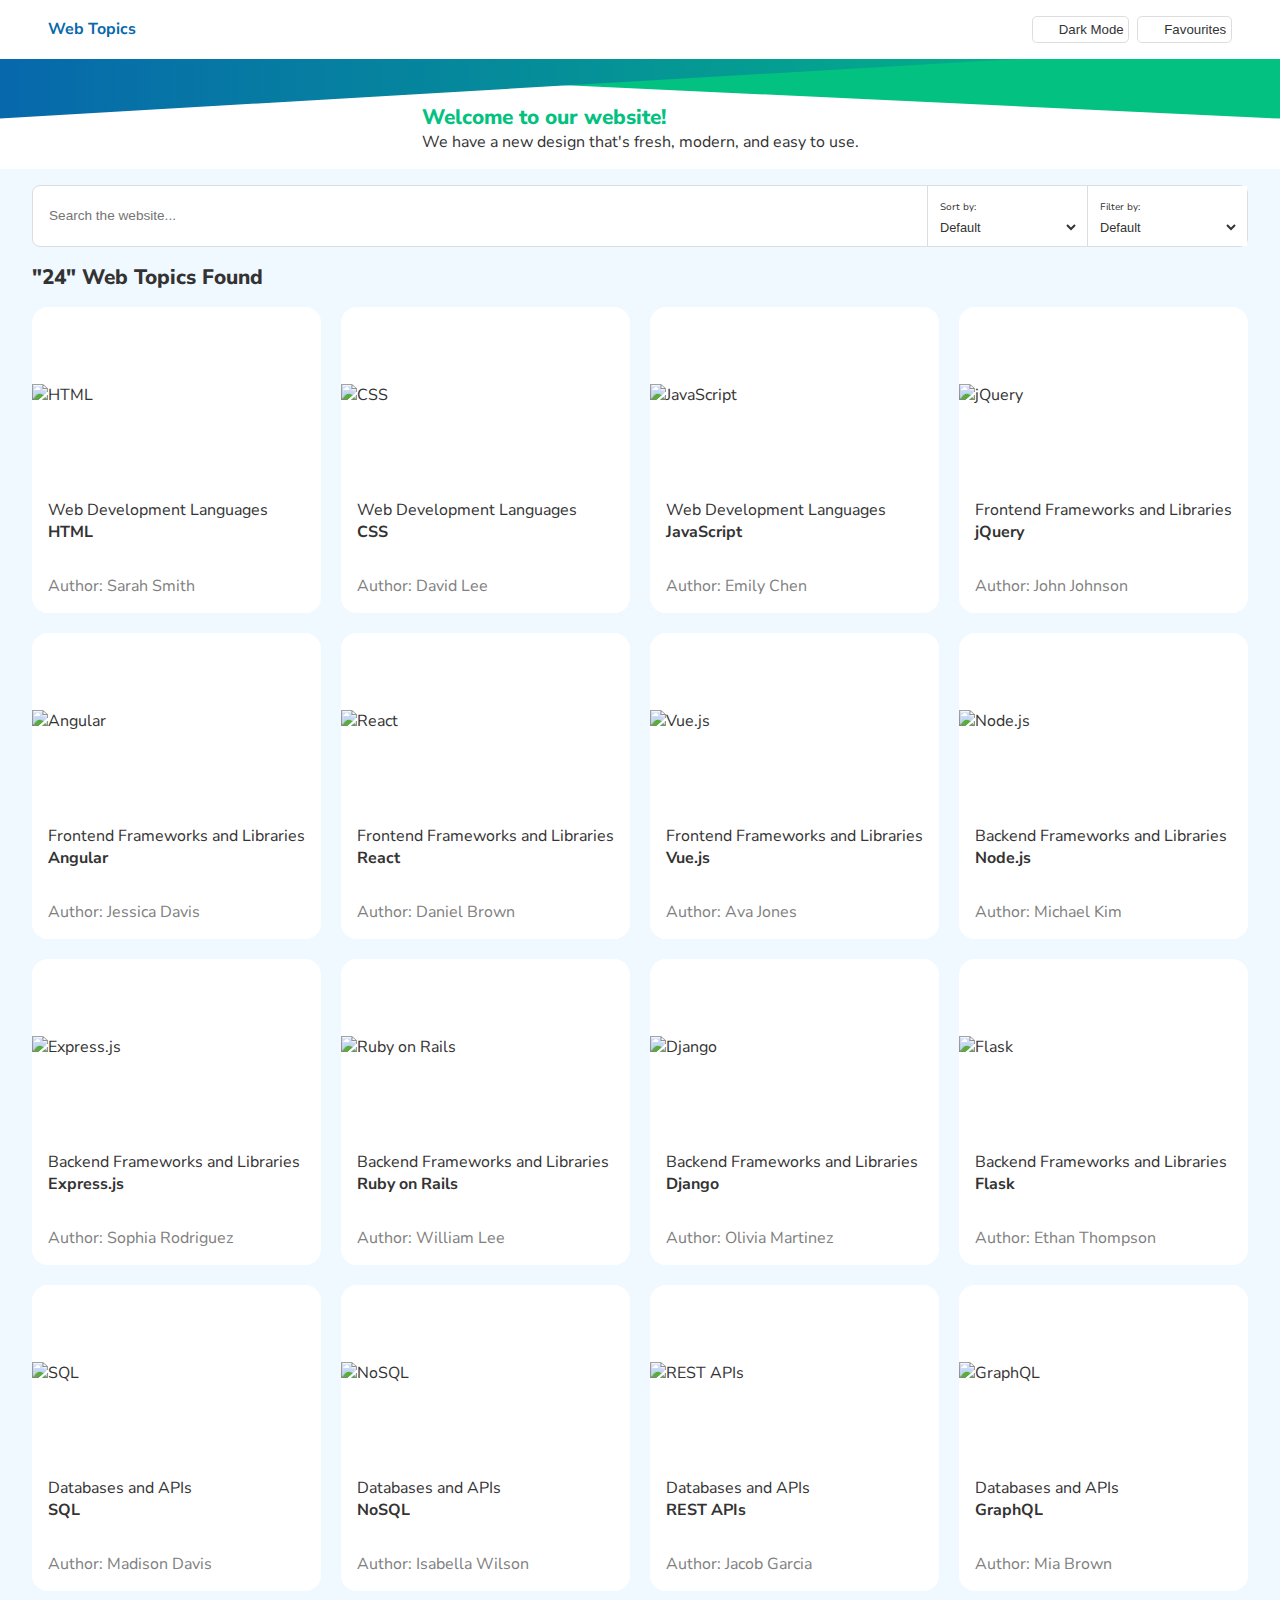
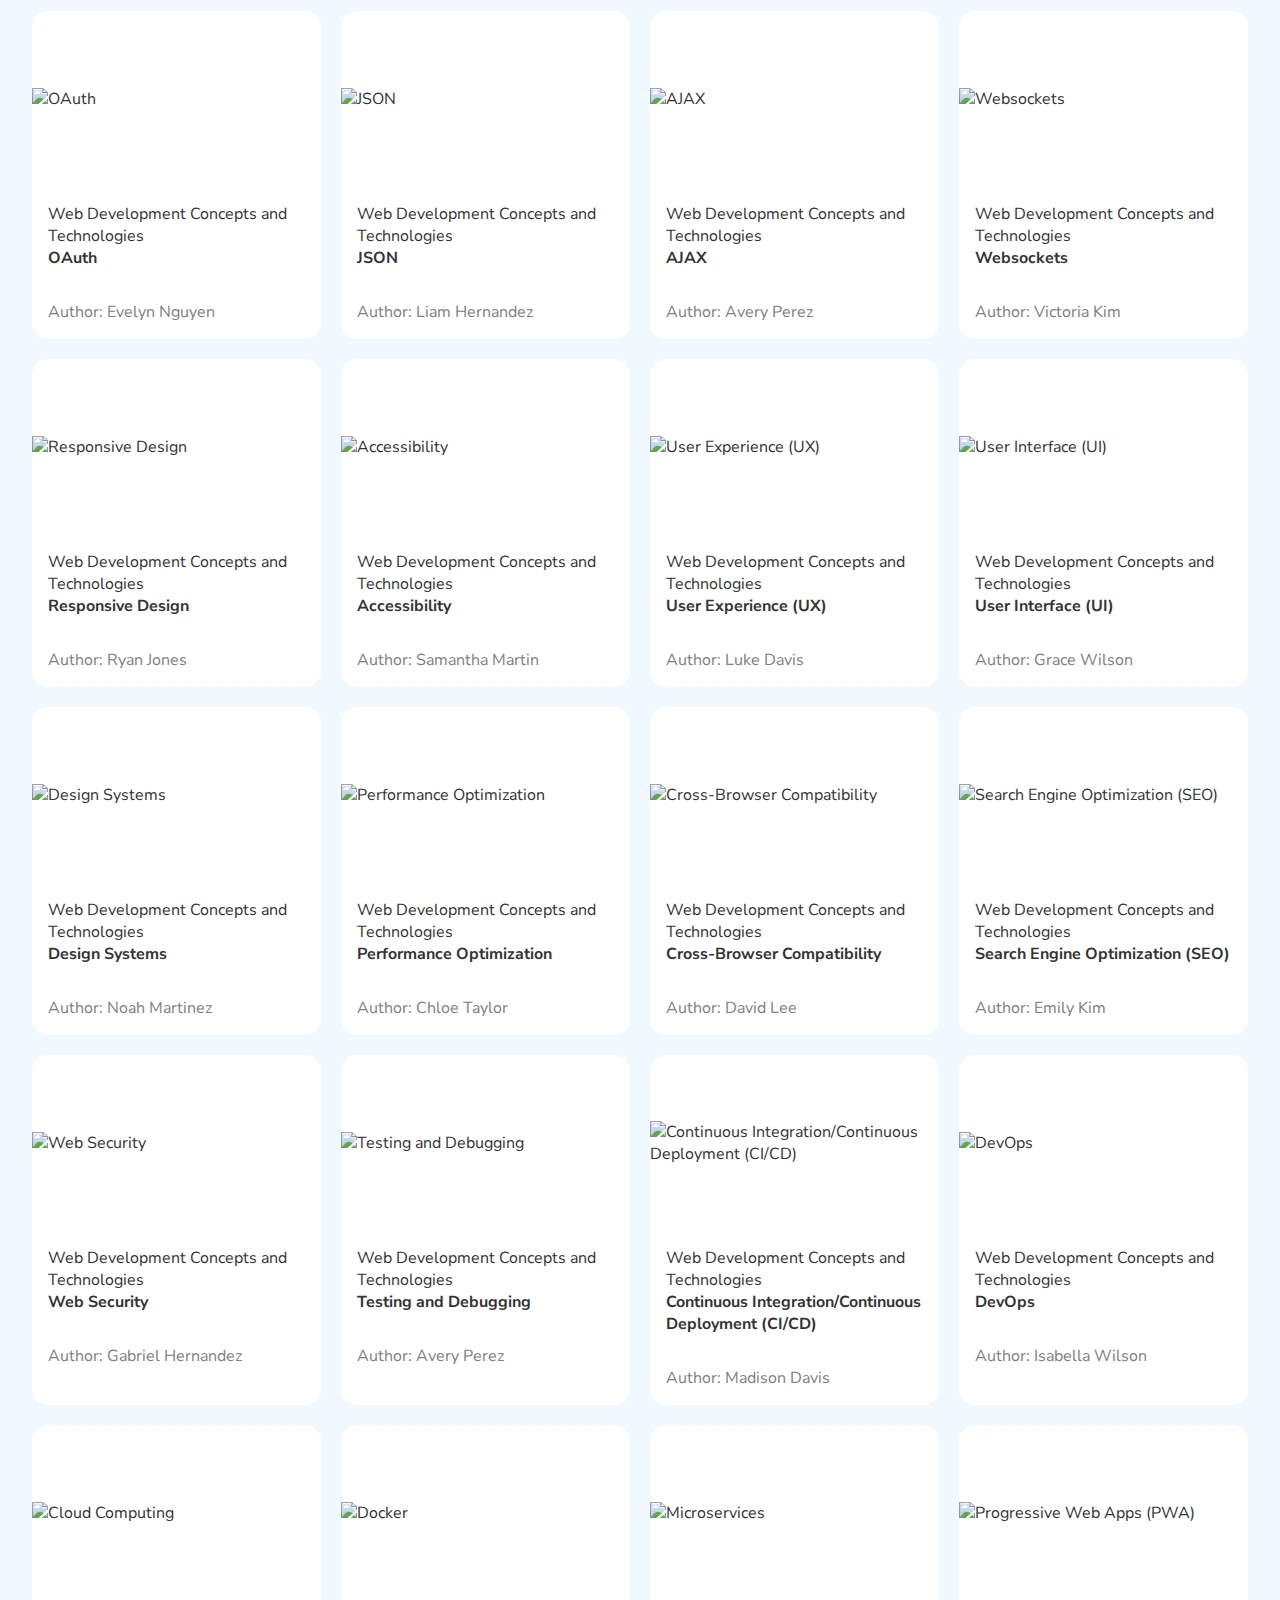
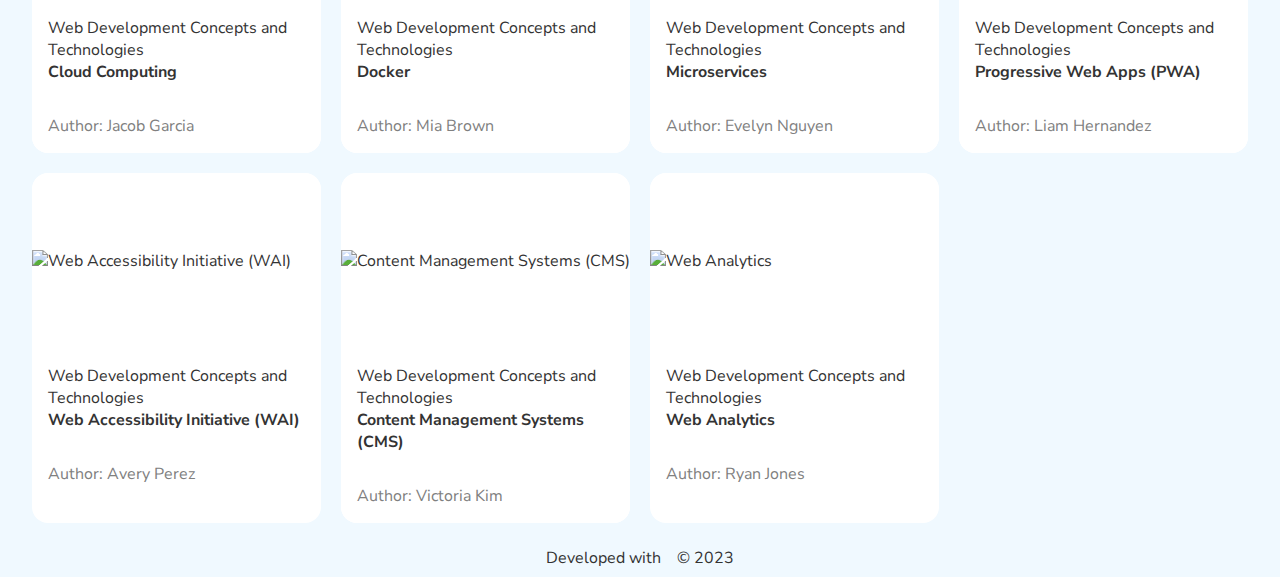
==== commit 3da93784: "details" ====
--- a/index.html
+++ b/index.html
@@ -2,6 +2,7 @@
 <html lang="en">
   <head>
     <meta charset="UTF-8" />
+    <title>Web Topics</title>
     <meta name="viewport" content="width=device-width, initial-scale=1.0" />
     <link rel="preconnect" href="https://fonts.googleapis.com" />
     <link rel="preconnect" href="https://fonts.gstatic.com" crossorigin />
@@ -15,6 +16,7 @@
     <link rel="stylesheet" href="./styling//header-nav.css" />
     <link rel="stylesheet" href="./styling/header-trianglesAndWelcome.css" />
     <link rel="stylesheet" href="/styling///homePage.css" />
+    <link rel="stylesheet" href="./styling//favourits.css" />
     <link rel="stylesheet" href="./styling//footer.css" />
     <link rel="stylesheet" href="./styling//@media-screens.css" />
     <script src="https://unpkg.com/ionicons@5.5.2/dist/ionicons/ionicons.js"></script>
@@ -28,12 +30,12 @@
 
           <div class="flex gab">
             <button class="mode-btn gab" id="colorThemeBtn">
-              <ion-icon id="mode-icon-btn" name="moon"></ion-icon>
+              <ion-icon id="mode-icon-btn" name="moon-outline"></ion-icon>
               <span id="mode_btn_text" class="btn">Dark Mode</span>
             </button>
 
             <button class="favourites-btn gab" id="favourites-click-btn">
-              <ion-icon id="heart-icon-btn" name="heart"></ion-icon>
+              <ion-icon id="heart-icon-btn" name="heart-outline"></ion-icon>
               <span class="btn">Favourites</span>
             </button>
           </div>
@@ -67,7 +69,7 @@
 
           <div class="flex selectors-box">
             <div class="select">
-              <div>
+              <div class="select-label-container">
                 <label class="label" for="sort">Sort by:</label>
                 <select name="sort" id="sort">
                   <option value="default">Default</option>
@@ -79,7 +81,7 @@
             </div>
 
             <div class="select">
-              <div>
+              <div class="select-label-container">
                 <label class="label" for="filter">Filter by:</label>
                 <select name="filter" id="filter">
                   <option value="default">Default</option>
--- a/styling/homePage.css
+++ b/styling/homePage.css
@@ -3,204 +3,140 @@
 } */
 
 main {
-    background-color: var(--bg_body);
-    padding: 16px 32px;
-  }
-  
-  main {
-    display: flex;
-    flex-direction: column;
-    gap: 1rem;
-  }
-  
-  .topics-container {
-    background-color: var(--bg_body);
-    display: grid;
-    grid-template-columns: repeat(auto-fill, minmax(250px, 1fr));
-    grid-gap: 1.25rem;
-  }
-  
-  .topic {
-    box-sizing: border-box;
-    float: left;
-    text-align: left;
-    border-radius: 16px;
-    cursor: pointer;
-    border: 1px solid var(--lines-color);
-    background-color: var(--bg_default);
-    overflow: hidden;
-    box-shadow: 0 14px 28px var(--lines-color) (0, 0, 0, 0.08),
-      0 10px 10px var(--lines-color) (0, 0, 0, 0.05);
-  }
-  
-  .topic-img {
-    width: 100%;
-    height: 176px;
-    overflow: hidden;
-    display: flex;
-    align-items: center;
-    justify-content: center;
-    border-top-left-radius: 16px;
-    border-top-right-radius: 16px;
-  }
-  
-  .information-for-topic {
-    padding: 16px;
-  }
-  
-  .topic-img img {
-    width: 100%;
-    /* height: 100%; */
-    height: auto;
-    object-fit: cover;
-  }
-  
-  .select {
-    display: flex;
-    flex-direction: column;
-    justify-content: flex-start;
-    border-left: 1px solid var(--lines-color);
-    align-items: flex-start;
-    min-width: 160px;
-    padding: 8px;
-  }
-  
-  
-  #sort,
-  #filter {
-    width: 100%;
-    color: var(--body-text);
-    font-size: 0.8rem;
-  }
-  
-  select {
-    border: none;
-    background: none;
-  }
-  
-  .search-box {
-    padding: 8px;
-  }
-  
-  .search {
-    border: none;
-    background: none;
-    outline: none;
-  }
-  
-  .search-sort-filter-box {
-    border: 1px solid var(--lines-color);
-    border-radius: 8px;
-    background-color: var(--bg_default);
-  }
-  
-  .search-sort-filter-box .search-box input {
-    font-size: 0.85rem;
-  }
-  
-  ul {
-    list-style: none;
-    display: flex;
-    padding-top: 0;
-    justify-content: flex-start;
-    align-items: center;
-  }
-  
-  li {
-    padding-top: 32px;
-  }
-  
-  .star-filled,
-  .star-outline {
-    color: #ff9f43;
-  }
-  
-  .label {
-    font-size: 0.6rem;
-    padding-left: 4px;
-  }
-  
-  .nav-h3 {
-    color: var(--brand-primary);
-  }
-  
-  .nums-topic-found-h2 {
-    color: var(--body-text);
-    background-color: var(--bg_body);
-  }
-  
-  .auther-p {
-    color: gray;
-  }
-  
-  .details {
-    height: 40vh;
-    width: 100%;
-    display: flex;
-    justify-content: center;
-    align-items: center; /* Center horizontally and vertically */
-    background-color: #282828;
-  }
-  h4 {
-    color: var(--brand-secondary);
-  }
-  
-  .details-h3,
-  .details-p {
-    color: white;
-  }
-  .details-div {
-    background-color: #282828 !important;
-  }
-  .favourites {
-    /* max-height: 200px; */
-    min-height: 200px;
-    width: 100%;
-    display: none;
-    position: sticky;
-    bottom: 0;
-  }
-  .favourites.show {
-    display: block;
-    flex-direction: column;
-    justify-content: center;
-    padding: 16px;
-  }
-  
-  .favourites-p {
-    color: var(--body-text);
-    font-weight: 700;
-  }
-  
-  .favourites-div {
-    display: grid;
-    grid-template-columns: repeat(auto-fill, minmax(150px, 1fr));
-    padding-top: 16px;
-    background-color: var(--bg_default);
-    grid-gap: 1.25rem;
-  }
-  
-  /* .favourites-div {
-    width: 100%;
-    display: flex;
-    align-items: center;
-    padding-top: 16px;
-    background-color: var(--bg_default);
-    gap: 2rem;
-  } */
-  
-  .favourites-topic-img {
-    width: 100%;
-    height: 80px;
-    overflow: hidden;
-    display: flex;
-    align-items: center;
-    justify-content: center;
-    border-top-left-radius: 16px;
-    border-top-right-radius: 16px;
-  }
-  
-  .favourites-div ul li {
-    padding-top: 0;
-  }
-  +  background-color: var(--bg_body);
+  padding: 16px 32px;
+}
+
+main {
+  display: flex;
+  flex-direction: column;
+  gap: 1rem;
+}
+
+.topics-container {
+  background-color: var(--bg_body);
+  display: grid;
+  grid-template-columns: repeat(auto-fill, minmax(250px, 1fr));
+  grid-gap: 1.25rem;
+}
+
+.topic {
+  box-sizing: border-box;
+  float: left;
+  text-align: left;
+  border-radius: 16px;
+  cursor: pointer;
+  background-color: var(--bg_default);
+  overflow: hidden;
+  box-shadow: 0 14px 28px var(--lines-color) (0, 0, 0, 0.08),
+    0 10px 10px var(--lines-color) (0, 0, 0, 0.05);
+}
+
+.topic-img {
+  width: 100%;
+  height: 176px;
+  overflow: hidden;
+  display: flex;
+  align-items: center;
+  justify-content: center;
+  border-top-left-radius: 16px;
+  border-top-right-radius: 16px;
+  /* background-color: #dddddd; */
+}
+
+.information-for-topic {
+  padding: 16px;
+}
+
+.topic-img img {
+  width: 100%;
+  /* height: 100%; */
+  height: auto;
+  object-fit: cover;
+}
+
+.select-label-container{
+  width: 100%;
+}
+
+.select {
+  display: flex;
+  flex-direction: column;
+  justify-content: flex-start;
+  border-left: 1px solid var(--lines-color);
+  align-items: flex-start;
+  width: 100%;
+  min-width: 160px;
+  padding: 8px;
+}
+
+#sort,
+#filter {
+  width: 100%;
+  color: var(--body-text);
+  font-size: 0.8rem;
+}
+
+select {
+  border: none;
+  background: none;
+}
+
+.search-box {
+  padding: 8px;
+}
+
+.search {
+  border: none;
+  background: none;
+  outline: none;
+}
+
+.search-sort-filter-box {
+  border: 1px solid var(--lines-color);
+  border-radius: 8px;
+  background-color: var(--bg_default);
+}
+
+.search-sort-filter-box .search-box input {
+  font-size: 0.85rem;
+}
+
+ul {
+  list-style: none;
+  display: flex;
+  padding-top: 0;
+  justify-content: flex-start;
+  align-items: center;
+}
+
+li {
+  padding-top: 32px;
+}
+
+.star-filled,
+.star-outline {
+  color: var(--star-color);
+}
+
+.label {
+  font-size: 0.6rem;
+  padding-left: 4px;
+}
+
+.nav-h3 {
+  color: var(--brand-primary);
+}
+
+.nums-topic-found-h2 {
+  color: var(--body-text);
+  background-color: var(--bg_body);
+}
+
+.auther-p {
+  color: gray;
+}
+
+h4 {
+  color: var(--brand-secondary);
+}
--- a/styling/favourits.css
+++ b/styling/favourits.css
@@ -0,0 +1,69 @@
+.favourites {
+    /* max-height: 200px; */
+    min-height: 200px;
+    width: 100%;
+    display: none;
+    position: sticky;
+    bottom: 0;
+  }
+  .favourites.show {
+    display: block;
+    flex-direction: column;
+    justify-content: center;
+    padding: 16px;
+  }
+  
+  .favourites-p {
+    color: var(--body-text);
+    font-weight: 700;
+  }
+  
+  .favourites-div {
+    display: grid;
+    grid-template-columns: repeat(auto-fill, minmax(150px, 1fr));
+    padding-top: 16px;
+    background-color: var(--bg_default);
+    grid-gap: 1.25rem;
+  }
+  
+  .favourites-topic-img {
+    width: 100%;
+    height: 80px;
+    overflow: hidden;
+    display: flex;
+    align-items: center;
+    justify-content: center;
+    border-top-left-radius: 16px;
+    border-top-right-radius: 16px;
+  }
+  
+  .favourites-div ul li {
+    padding-top: 0;
+  }
+  
+  .favourites-topic-img img {
+    width: 100%;
+    /* height: 100%; */
+    height: auto;
+    object-fit: cover;
+  }
+  
+  .information-for-topic {
+    padding: 16px;
+  }
+
+  .favourite-topic{
+      box-sizing: border-box;
+      float: left;
+      text-align: left;
+      border-radius: 16px;
+      cursor: pointer;
+      border: 1px solid var(--lines-color);
+      background-color: var(--bg_default);
+      overflow: hidden;
+      box-shadow: 0 14px 28px var(--lines-color) (0, 0, 0, 0.08),
+        0 10px 10px var(--lines-color) (0, 0, 0, 0.05);
+  }
+
+  
+ --- a/styling/@media-screens.css
+++ b/styling/@media-screens.css
@@ -103,8 +103,7 @@
 }
 
 @media screen and (max-width: 800px) {
-  .details-div,
-  .sub-topics-div {
+  .details-div {
     max-width: 435px;
   }
 
@@ -121,20 +120,14 @@
   }
 }
 
-@media screen and (max-width: 700px) {
-  .details-div,
-  .sub-topics-div {
+@media screen and (max-width: 735px) {
+  .details-div {
     max-width: 335px;
   }
 }
 @media screen and (max-width: 620px) {
-  .details-div,
-  .sub-topics-div {
-    max-width: auto;
-  }
-
-  .sub-topics-container {
-    flex-direction: column;
+  .details-div {
+    max-width: 200px;
   }
 
   .topic {
@@ -167,22 +160,22 @@
   }
 }
 
-@media screen and (max-width: 619px) {
+
+@media screen and (max-width: 495px) {
+  .details-div {
+    max-width: auto;
+  }
+}
+
+@media screen and (max-width: 470px) {
+}
+
+@media screen and (max-width: 580px) {
   .details-div,
-  .sub-topics-div {
-    max-width: 200px;
-  }
-}
-
-@media screen and (max-width: 495px) {
-  .details-div,
-  .sub-topics-div {
-    max-width: auto;
-  }
-}
-
-@media screen and (max-width: 580px) {
-  
+  .relative-container{
+    max-width: 40%;
+  }
+
   .welcome-box {
     transform: translateY(-5px);
   }
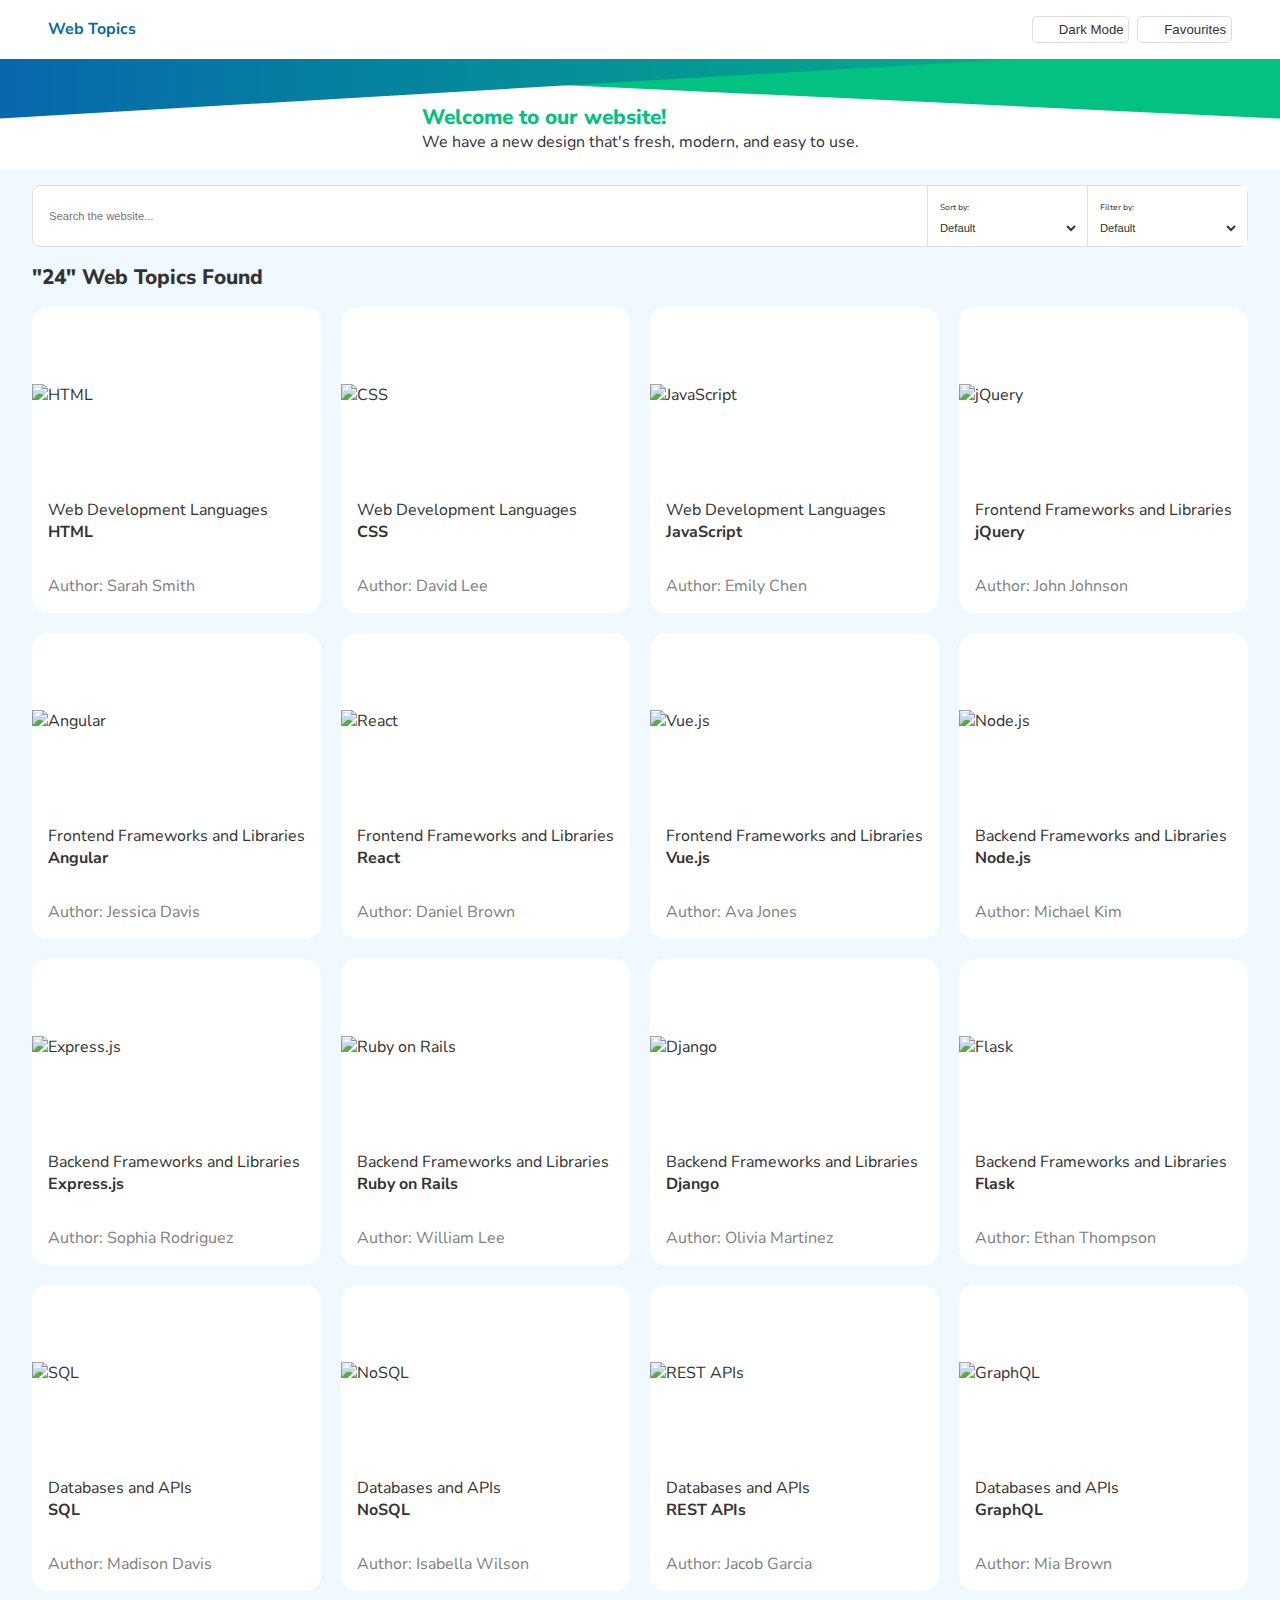
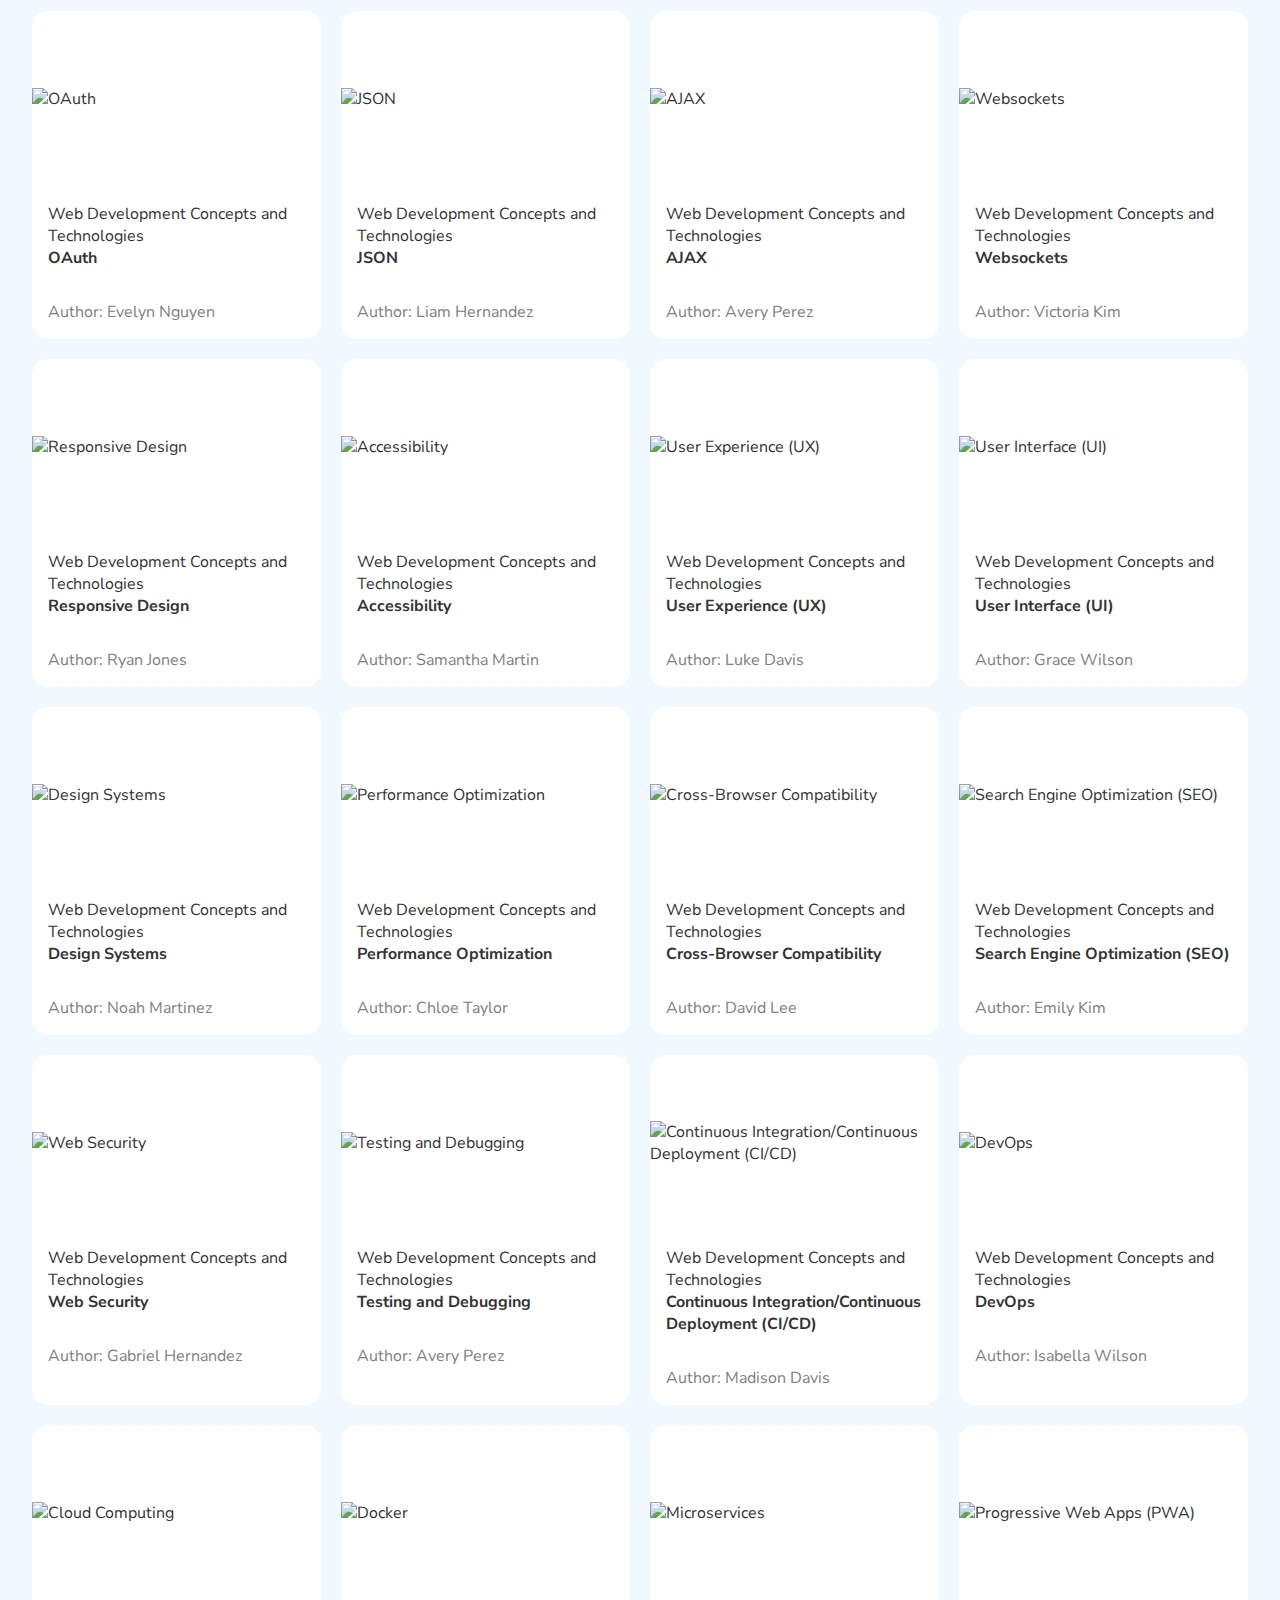
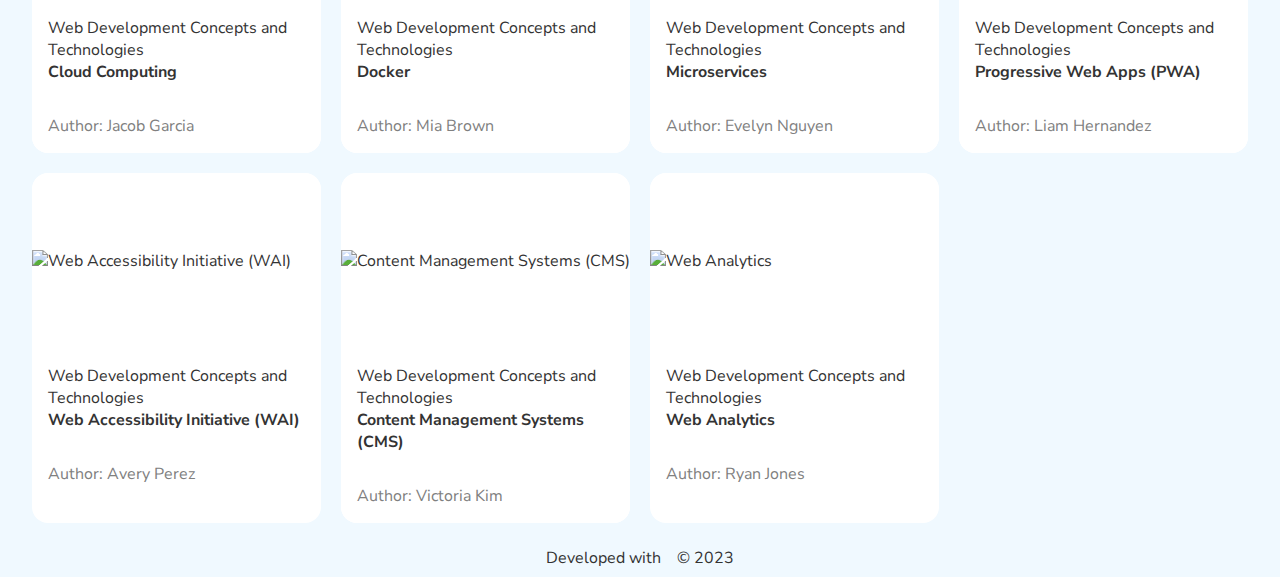
==== commit df942af7: "css" ====
--- a/index.html
+++ b/index.html
@@ -10,15 +10,15 @@
       href="https://fonts.googleapis.com/css2?family=Nunito+Sans:ital,opsz,wght@0,6..12,200..1000;1,6..12,200..1000&display=swap"
       rel="stylesheet"
     />
-    <link rel="stylesheet" href="./styling//variables.css" />
-    <link rel="stylesheet" href="./styling//fonts-h-p.css" />
-    <link rel="stylesheet" href="./styling//general.css" />
-    <link rel="stylesheet" href="./styling//header-nav.css" />
-    <link rel="stylesheet" href="./styling/header-trianglesAndWelcome.css" />
-    <link rel="stylesheet" href="/styling///homePage.css" />
-    <link rel="stylesheet" href="./styling//favourits.css" />
-    <link rel="stylesheet" href="./styling//footer.css" />
-    <link rel="stylesheet" href="./styling//@media-screens.css" />
+    <link rel="stylesheet" href="./assets//styling/variables.css" />
+    <link rel="stylesheet" href="./assets//styling/fonts-h-p.css" />
+    <link rel="stylesheet" href="./assets//styling/general.css" />
+    <link rel="stylesheet" href="./assets//styling/header-nav.css" />
+    <link rel="stylesheet" href="./assets//styling/header-trianglesAndWelcome.css" />
+    <link rel="stylesheet" href="./assets//styling/homePage.css" />
+    <link rel="stylesheet" href="./assets//styling/favourits.css" />
+    <link rel="stylesheet" href="./assets//styling/footer.css" />
+    <link rel="stylesheet" href="./assets//styling/@media-screens.css" />
     <script src="https://unpkg.com/ionicons@5.5.2/dist/ionicons/ionicons.js"></script>
   </head>
 
--- a/assets/styling/variables.css
+++ b/assets/styling/variables.css
@@ -0,0 +1,47 @@
+:root {
+  /* Default (light mode) colors */
+  --brand-primary: #0768ac;
+  --brand-secondary: #03c180;
+  --bg_default: #ffffff;
+  --bg_body: #f0f9ff;
+  --lines-color: #dddddd;
+  --body-text: #333333;
+  --heart-color: #dc143c;
+  --white-color:white;
+  --bg_details:#333333;
+  --black-color:black;
+  --star-color:#ff9f43;
+  --favourite-border:#dddddd;
+}
+
+body.light-mode {
+  /* Light mode colors */
+  --brand-primary: #0768ac;
+  --brand-secondary: #03c180;
+  --bg_default: #ffffff;
+  --bg_body: #f0f9ff;
+  --lines-color: #dddddd;
+  --body-text: #333333;
+  --heart-color: #dc143c;
+  --white-color:white;
+  --bg_details:#333333;
+  --black-color:black;
+  --star-color:#ff9f43;
+  --favourite-border:#dddddd;
+}
+
+body.dark-mode {
+  /* Dark mode colors */
+  --brand-primary: #0768ac;
+  --brand-secondary: #03c180;
+  --bg_default: #1a1a1a;
+  --bg_body: #282828;
+  --lines-color: #000000;
+  --body-text: #ededed;
+  --heart-color: #dc143c;
+  --white-color:white;
+  --bg_details:#333333;
+  --black-color:black;
+  --star-color:#ff9f43;
+  --favourite-border:#dddddd;
+}
--- a/assets/styling/fonts-h-p.css
+++ b/assets/styling/fonts-h-p.css
@@ -0,0 +1,16 @@
+h2 {
+  font-weight: 800;
+  font-size: 1.3rem;
+  color: var(--brand-secondary);
+}
+
+h3 {
+  font-weight: 700;
+  font-size: 1rem;
+  color: var(--body-text);
+}
+
+p {
+  font-weight: 400;
+  font-size: 1rem;
+}
--- a/assets/styling/general.css
+++ b/assets/styling/general.css
@@ -0,0 +1,39 @@
+* {
+  margin: 0;
+  padding: 0;
+  box-sizing: border-box;
+  background-color: var(--bg_default);
+}
+
+body {
+  /* min-height: calc(100vh - 168.8px - 53.6px); */
+  min-height: 100vh;
+  display: flex;
+  flex-direction: column;
+  font-family: "Nunito Sans";
+  background-color: var(--bg_body);
+  color: var(--body-text);
+}
+
+.container {
+  display: flex;
+  flex-direction: column;
+  justify-content: space-between;
+}
+
+.flex {
+  display: flex;
+  justify-content: space-between;
+  align-items: center;
+}
+
+.btn {
+  border: none;
+  background: none;
+  cursor: pointer;
+  font-size: 0.83rem;
+}
+
+.gab {
+  gap: 0.5rem;
+}
--- a/assets/styling/header-nav.css
+++ b/assets/styling/header-nav.css
@@ -0,0 +1,43 @@
+.nav {
+  padding: 16px 48px;
+}
+
+.mode-btn,
+.favourites-btn {
+  border: 1px solid var(--lines-color);
+  border-radius: 4.8px;
+  display: flex;
+  justify-content: center;
+  align-items: center;
+  padding: 4.8px;
+  color: var(--body-text);
+}
+
+
+.header {
+  display: flex;
+  flex-direction: column;
+  justify-content: center;
+}
+
+#heart-icon-btn,
+#mode-icon-btn {
+  width: 13px;
+  height: 13px;
+}
+
+#heart-icon-btn {
+  color: var(--body-text);
+}
+
+#heart-icon-btn.clicked {
+  color: #dc143c;
+}
+
+#mode-icon-btn {
+  color: var(--body-text);
+}
+
+#mode-icon-btn.clicked {
+  color: #c2d055;
+}
--- a/assets/styling/header-trianglesAndWelcome.css
+++ b/assets/styling/header-trianglesAndWelcome.css
@@ -0,0 +1,43 @@
+.two-triangles-box {
+  position: relative;
+  max-height: 120px;
+}
+
+.triangle1,
+.triangle2 {
+  width: 100%;
+  min-height: 60px;
+}
+
+.triangle1 {
+  clip-path: polygon(0 0, 0 100%, 80% 0);
+  background: rgb(7, 104, 172);
+  background: linear-gradient(
+    90deg,
+    var(--brand-primary) 0%,
+    var(--brand-secondary) 100%
+  );
+}
+
+.triangle2 {
+  position: absolute;
+  background-color: var(--brand-secondary);
+  clip-path: polygon(0 0, 100% 100%, 100% 0);
+}
+
+.welcome-box {
+  display: flex;
+  flex-direction: column;
+  align-items: center;
+  text-align: center;
+  transform: translateY(-1rem);
+  background-color: transparent;
+}
+
+.welcome-box * {
+  background-color: transparent;
+}
+
+.welcome-box h2 {
+  text-align: left;
+}
--- a/assets/styling/homePage.css
+++ b/assets/styling/homePage.css
@@ -0,0 +1,144 @@
+/* html{
+  font-size: 10px;
+} */
+
+main {
+  background-color: var(--bg_body);
+  padding: 16px 32px;
+}
+
+main {
+  display: flex;
+  flex-direction: column;
+  gap: 1rem;
+}
+
+.topics-container {
+  background-color: var(--bg_body);
+  display: grid;
+  grid-template-columns: repeat(auto-fill, minmax(250px, 1fr));
+  grid-gap: 1.25rem;
+}
+
+.topic {
+  box-sizing: border-box;
+  float: left;
+  text-align: left;
+  border-radius: 16px;
+  cursor: pointer;
+  background-color: var(--bg_default);
+  overflow: hidden;
+  box-shadow: 0 14px 28px var(--lines-color) (0, 0, 0, 0.08),
+    0 10px 10px var(--lines-color) (0, 0, 0, 0.05);
+}
+
+.topic-img {
+  width: 100%;
+  height: 176px;
+  overflow: hidden;
+  display: flex;
+  align-items: center;
+  justify-content: center;
+  border-top-left-radius: 16px;
+  border-top-right-radius: 16px;
+  /* background-color: #dddddd; */
+}
+
+.information-for-topic {
+  padding: 16px;
+}
+
+.topic-img img {
+  width: 100%;
+  /* height: 100%; */
+  height: auto;
+  object-fit: cover;
+}
+
+.select-label-container{
+  width: 100%;
+}
+
+.select {
+  display: flex;
+  flex-direction: column;
+  justify-content: flex-start;
+  border-left: 1px solid var(--lines-color);
+  align-items: flex-start;
+  width: 100%;
+  min-width: 160px;
+  padding: 8px;
+}
+
+#sort,
+#filter {
+  width: 100%;
+  color: var(--body-text);
+  font-size: 0.8rem;
+}
+
+select {
+  border: none;
+  background: none;
+}
+
+.search-box {
+  padding: 8px;
+}
+
+
+
+.search {
+  border: none;
+  background: none;
+  outline: none;
+}
+
+.search-sort-filter-box {
+  border: 1px solid var(--lines-color);
+  border-radius: 8px;
+  background-color: var(--bg_default);
+}
+
+.search-sort-filter-box .search-box input {
+  font-size: 0.85rem;
+}
+
+ul {
+  list-style: none;
+  display: flex;
+  padding-top: 0;
+  justify-content: flex-start;
+  align-items: center;
+}
+
+li {
+  padding-top: 32px;
+}
+
+.star-filled,
+.star-outline {
+  color: var(--star-color);
+}
+
+.label {
+  font-size: 0.6rem;
+  padding-left: 4px;
+}
+
+.nav-h3 {
+  color: var(--brand-primary);
+}
+
+.nums-topic-found-h2 {
+  color: var(--body-text);
+  background-color: var(--bg_body);
+}
+
+.auther-p {
+  color: gray;
+}
+
+h4 {
+  color: var(--brand-secondary);
+}
--- a/assets/styling/favourits.css
+++ b/assets/styling/favourits.css
@@ -0,0 +1,69 @@
+.favourites {
+    /* max-height: 200px; */
+    min-height: 200px;
+    width: 100%;
+    display: none;
+    position: sticky;
+    bottom: 0;
+  }
+  .favourites.show {
+    display: block;
+    flex-direction: column;
+    justify-content: center;
+    padding: 16px;
+  }
+  
+  .favourites-p {
+    color: var(--body-text);
+    font-weight: 700;
+  }
+  
+  .favourites-div {
+    display: grid;
+    grid-template-columns: repeat(auto-fill, minmax(150px, 1fr));
+    padding-top: 16px;
+    background-color: var(--bg_default);
+    grid-gap: 1.25rem;
+  }
+  
+  .favourites-topic-img {
+    width: 100%;
+    height: 80px;
+    overflow: hidden;
+    display: flex;
+    align-items: center;
+    justify-content: center;
+    border-top-left-radius: 16px;
+    border-top-right-radius: 16px;
+  }
+  
+  .favourites-div ul li {
+    padding-top: 0;
+  }
+  
+  .favourites-topic-img img {
+    width: 100%;
+    /* height: 100%; */
+    height: auto;
+    object-fit: cover;
+  }
+  
+  .information-for-topic {
+    padding: 16px;
+  }
+
+  .favourite-topic{
+      box-sizing: border-box;
+      float: left;
+      text-align: left;
+      border-radius: 16px;
+      cursor: pointer;
+      border: 1px solid var(--lines-color);
+      background-color: var(--bg_default);
+      overflow: hidden;
+      box-shadow: 0 14px 28px var(--lines-color) (0, 0, 0, 0.08),
+        0 10px 10px var(--lines-color) (0, 0, 0, 0.05);
+  }
+
+  
+ --- a/assets/styling/footer.css
+++ b/assets/styling/footer.css
@@ -0,0 +1,20 @@
+footer {
+  background-color: var(--bg_body);
+  padding: 8px 32px;
+}
+
+.footer-div {
+  background-color: var(--bg_body);
+  justify-content: center;
+  align-items: center;
+  display: flex;
+}
+
+.footer-div p {
+  background-color: var(--bg_body);
+}
+
+.heart-icon {
+  background-color: var(--bg_body);
+  color: var(--heart-color);
+}
--- a/assets/styling/@media-screens.css
+++ b/assets/styling/@media-screens.css
@@ -0,0 +1,378 @@
+@media screen and (max-width: 600px) {
+  .search-sort-filter-box {
+    flex-direction: column;
+  }
+
+  .select:first-child {
+    border-left: none;
+  }
+
+  .search-box {
+    margin: 8px;
+    align-self: flex-start;
+  }
+
+  .selectors-box {
+    border-top: 1px solid var(--lines-color);
+    width: 100%;
+  }
+
+  .select {
+    width: 100%;
+  }
+
+  .welcome-box {
+    transform: translateY(-9px);
+  }
+
+  h2 {
+    font-size: 1rem;
+  }
+
+  p {
+    font-size: 0.85rem;
+  }
+
+  .search-sort-filter-box .search-box input {
+    font-size: 0.8rem;
+  }
+
+  .label {
+    font-size: 0.7rem;
+  }
+
+  #sort,
+  #filter {
+    font-size: 0.85rem;
+  }
+}
+
+@media screen and (max-width: 450px) {
+  .sub-topics-container .sub-topics-div span {
+    font-size: 0.6rem;
+  }
+
+  .sub-topics-container .sub-topics-div h4 {
+    font-size: 0.7rem;
+  }
+
+  .details {
+    min-height: 360px;
+    align-items: baseline;
+  }
+
+  .empty-container {
+    display: none;
+  }
+
+  .sub-topics-div {
+    min-width: 100%;
+  }
+
+  .sub-topics-container {
+    padding: 10px;
+  }
+
+  .nav {
+    padding: 16px;
+  }
+
+  .mode-btn span,
+  .favourites-btn span {
+    display: none;
+  }
+
+  .two-triangles-box {
+    position: relative;
+    max-height: 100px;
+  }
+
+  .triangle1,
+  .triangle2 {
+    min-height: 40px;
+  }
+
+  .triangle1 {
+    top: -40px;
+  }
+
+  .welcome-box {
+    transform: translateY(-28.8px);
+  }
+
+  h2 {
+    font-size: 1.1rem;
+  }
+
+  p {
+    font-size: 0.8rem;
+  }
+
+  h3 {
+    font-size: 0.8rem;
+  }
+
+  .select {
+    min-width: auto;
+  }
+}
+
+@media screen and (max-width: 1100px) {
+  .welcome-box {
+    transform: translateY(-12px);
+  }
+
+  h2 {
+    font-size: 1.15rem;
+  }
+}
+
+@media screen and (max-width: 800px) {
+  .details-div,
+  .sub-topics-div {
+    max-width: 435px;
+  }
+
+  .welcome-box {
+    transform: translateY(-8px);
+  }
+
+  h2 {
+    font-size: 1rem;
+  }
+
+  .label {
+    font-size: 0.6rem;
+  }
+}
+
+@media screen and (max-width: 735px) {
+  .details-div,
+  .sub-topics-div {
+    max-width: 335px;
+  }
+
+  .details-div h4 {
+    font-size: 0.8rem;
+  }
+  .details-div h3 {
+    font-size: 0.9rem;
+  }
+}
+@media screen and (max-width: 620px) {
+  .details-div,
+  .sub-topics-div {
+    max-width: 200px;
+  }
+
+  .topic {
+    position: static;
+  }
+
+  .welcome-box {
+    transform: translateY(-6.2px);
+  }
+
+  h2 {
+    font-size: 1.12rem;
+  }
+
+  p {
+    font-size: 0.9rem;
+  }
+
+  .search-sort-filter-box .search-box input {
+    font-size: 0.8rem;
+  }
+
+  .label {
+    font-size: 0.7rem;
+  }
+
+  #sort,
+  #filter {
+    font-size: 0.85rem;
+  }
+
+  .details-div h4 {
+    font-size: 0.8rem;
+  }
+  .details-div h3 {
+    font-size: 0.9rem;
+  }
+}
+
+@media screen and (max-width: 495px) {
+  .details-div,
+  .sub-topics-div {
+    max-width: auto;
+  }
+}
+
+@media screen and (max-width: 470px) {
+  .favourite-div .btn ion-icon {
+    display: none;
+  }
+
+  .relative-container {
+    min-width: 209px;
+  }
+
+  .topic-card-img {
+    height: 100px;
+  }
+
+  h4 {
+    font-size: 0.7rem;
+  }
+  .details-div h3 {
+    font-size: 0.8rem;
+  }
+}
+
+@media screen and (max-width: 390px) {
+  .details {
+    padding: 10px 0;
+  }
+
+  .relative-container {
+    min-width: 170px;
+  }
+
+  h4 {
+    font-size: 0.6rem;
+  }
+  .details-div h3 {
+    font-size: 0.7rem;
+  }
+}
+
+@media screen and (max-width: 580px) {
+  .details-div,
+  .relative-container,
+  .sub-topics-div {
+    max-width: 40%;
+  }
+
+  .relative-container,
+  .relative-container .add-span {
+    font-size: 12px;
+  }
+
+  .welcome-box {
+    transform: translateY(-5px);
+  }
+
+  h2 {
+    font-size: 0.9rem;
+  }
+
+  p {
+    font-size: 0.8rem;
+  }
+
+  .search-sort-filter-box .search-box input {
+    font-size: 0.7rem;
+  }
+
+  .label {
+    font-size: 0.65rem;
+  }
+
+  #sort,
+  #filter {
+    font-size: 0.8rem;
+  }
+
+  .details-div h4 {
+    font-size: 0.7rem;
+  }
+  .details-div h3 {
+    font-size: 0.8rem;
+  }
+
+  .relative-container {
+    min-width: 200px;
+  }
+}
+
+@media screen and (max-width: 434px) {
+  .welcome-box {
+    transform: translateY(-3px);
+  }
+
+  h2 {
+    font-size: 0.85rem;
+  }
+
+  p {
+    font-size: 0.75rem;
+  }
+
+  .search-sort-filter-box .search-box input {
+    font-size: 0.63rem;
+  }
+
+  .label {
+    font-size: 0.6rem;
+  }
+
+  #sort,
+  #filter {
+    font-size: 0.75rem;
+  }
+}
+
+@media screen and (max-width: 375px) {
+  .relative-container {
+    min-width: 170px;
+    font-size: 10px;
+  }
+
+  .relative-container .add-span {
+    font-size: 10px;
+  }
+}
+
+.search-sort-filter-box .search-box input {
+  font-size: 0.7rem;
+}
+
+.label {
+  font-size: 0.5rem;
+}
+
+#sort,
+#filter {
+  font-size: 0.7rem;
+}
+
+@media screen and (max-width: 354px) {
+  .welcome-box {
+    transform: translateY(-3px);
+  }
+
+  h2 {
+    font-size: 0.7rem;
+  }
+
+  p {
+    font-size: 0.6rem;
+  }
+
+  .search-sort-filter-box .search-box input {
+    font-size: 0.6rem;
+  }
+
+  .label {
+    font-size: 0.45rem;
+  }
+
+  #sort,
+  #filter {
+    font-size: 0.6rem;
+  }
+}
+.details {
+  padding: 10px;
+}
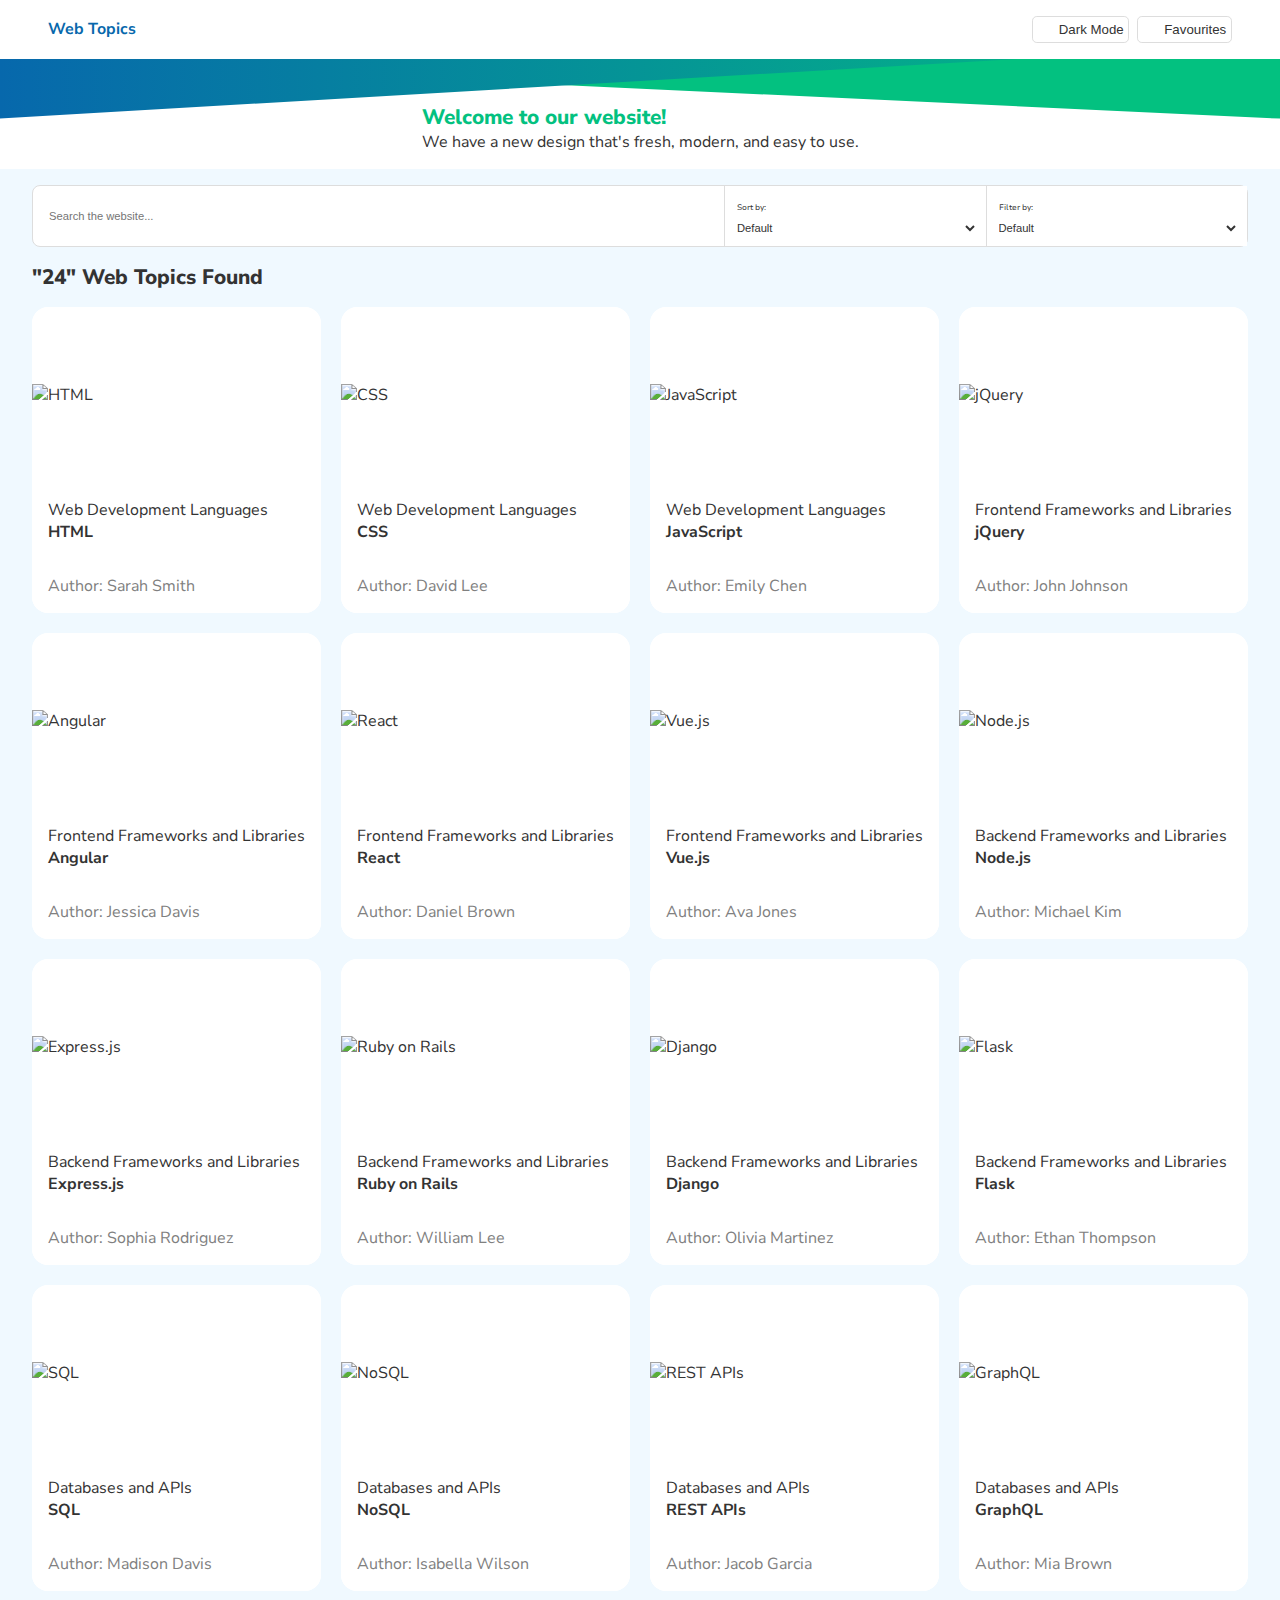
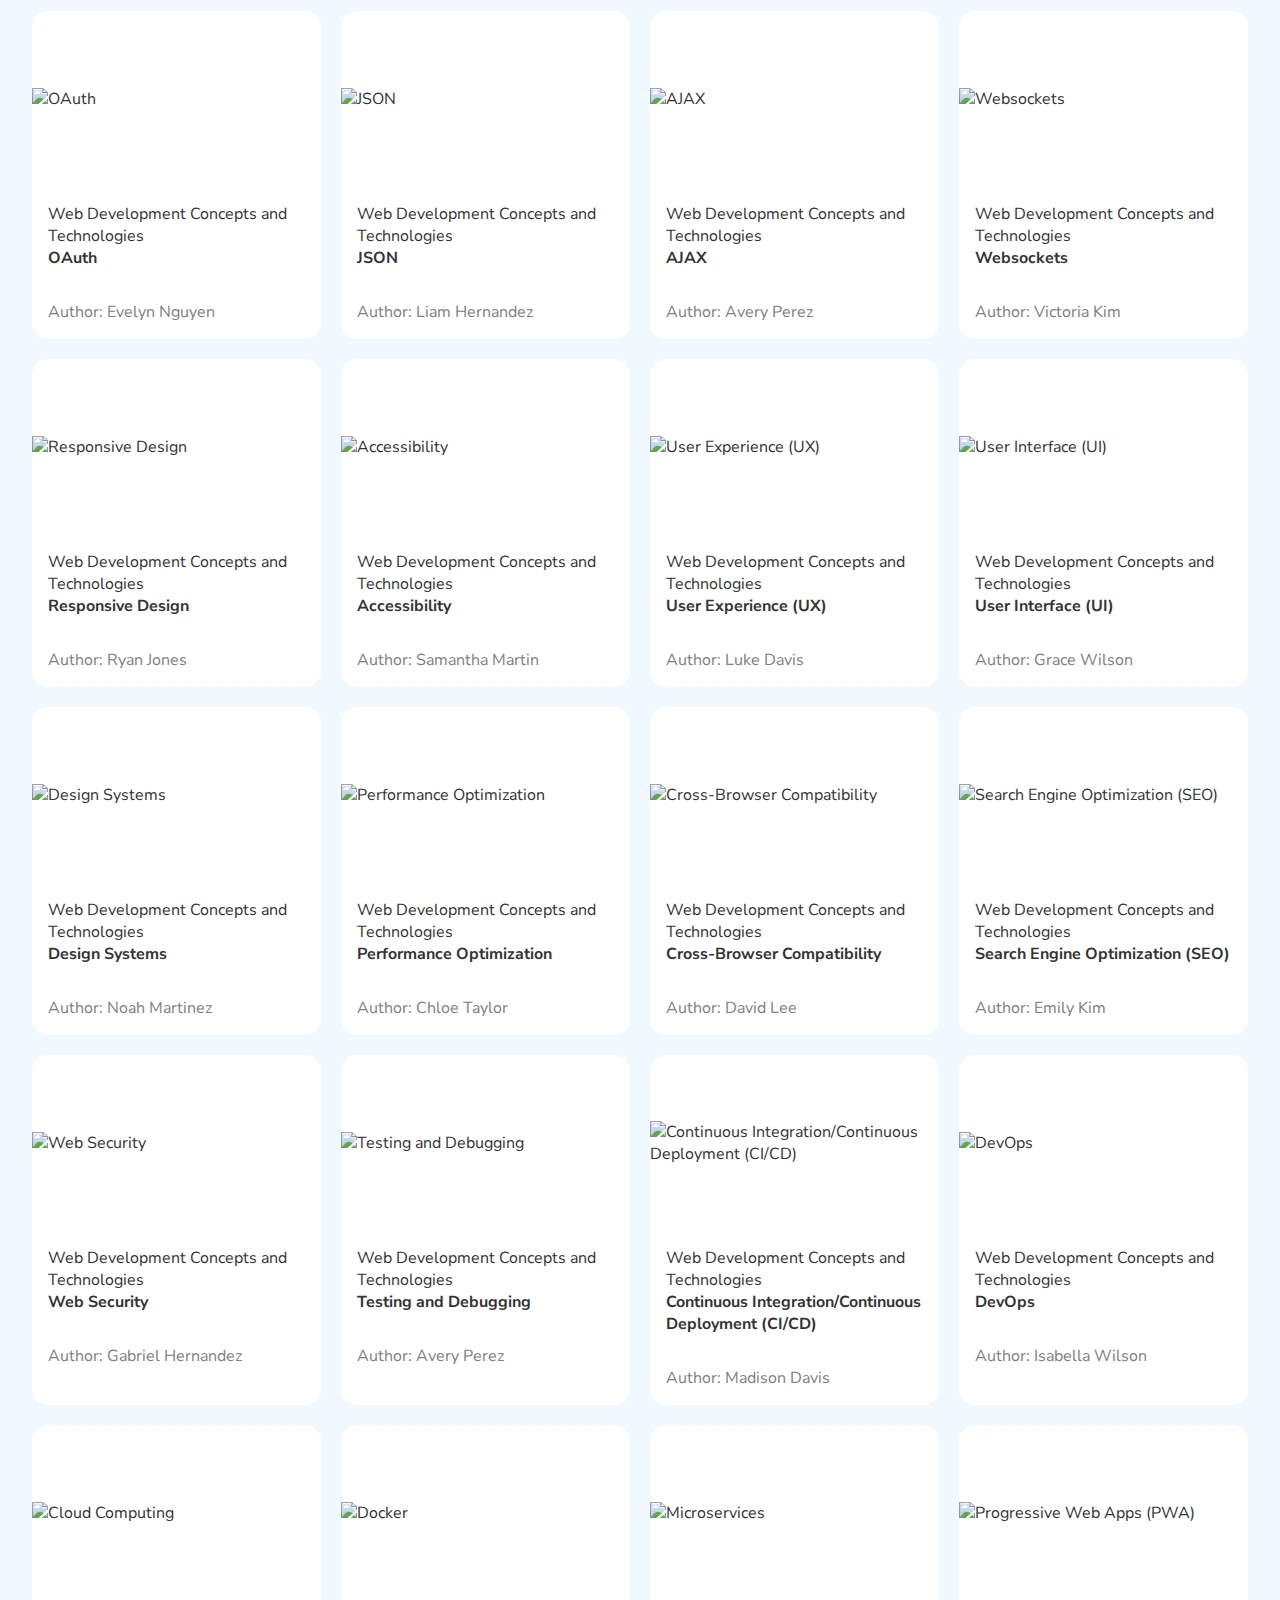
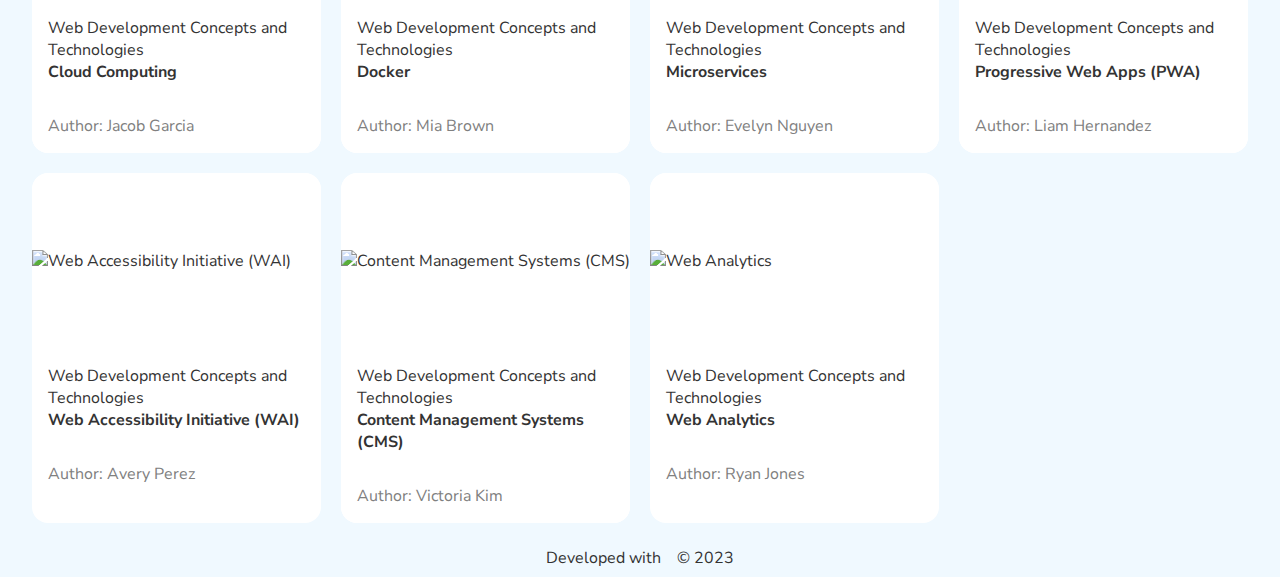
==== commit c43342ad: "search & filter & sort" ====
--- a/index.html
+++ b/index.html
@@ -14,7 +14,10 @@
     <link rel="stylesheet" href="./assets//styling/fonts-h-p.css" />
     <link rel="stylesheet" href="./assets//styling/general.css" />
     <link rel="stylesheet" href="./assets//styling/header-nav.css" />
-    <link rel="stylesheet" href="./assets//styling/header-trianglesAndWelcome.css" />
+    <link
+      rel="stylesheet"
+      href="./assets//styling/header-trianglesAndWelcome.css"
+    />
     <link rel="stylesheet" href="./assets//styling/homePage.css" />
     <link rel="stylesheet" href="./assets//styling/favourits.css" />
     <link rel="stylesheet" href="./assets//styling/footer.css" />
@@ -73,9 +76,8 @@
                 <label class="label" for="sort">Sort by:</label>
                 <select name="sort" id="sort">
                   <option value="default">Default</option>
-                  <option value="option2">Option 2</option>
-                  <option value="option3">Option 3</option>
-                  <option value="option4">Option 4</option>
+                  <option value="topic">Topic Title</option>
+                  <option value="name">Author Name</option>
                 </select>
               </div>
             </div>
@@ -85,9 +87,33 @@
                 <label class="label" for="filter">Filter by:</label>
                 <select name="filter" id="filter">
                   <option value="default">Default</option>
-                  <option value="option2">Option 2</option>
-                  <option value="option3">Option 3</option>
-                  <option value="option4">Option 4</option>
+                  <option
+                    value="Web Development Languages
+"
+                  >
+                    Category: Web Development Languages
+                  </option>
+                  <option
+                    value="Frontend Frameworks and Libraries
+"
+                  >
+                    Category: Frontend Frameworks and Libraries
+                  </option>
+                  <option
+                    value="Backend Frameworks and Libraries
+"
+                  >
+                    Category: Backend Frameworks and Libraries
+                  </option>
+                  <option
+                    value="Databases and APIs
+"
+                  >
+                    Category: Databases and APIs
+                  </option>
+                  <option value="Web Development Concepts and Technologies">
+                    Category: Web Development Concepts and Technologies
+                  </option>
                 </select>
               </div>
             </div>
